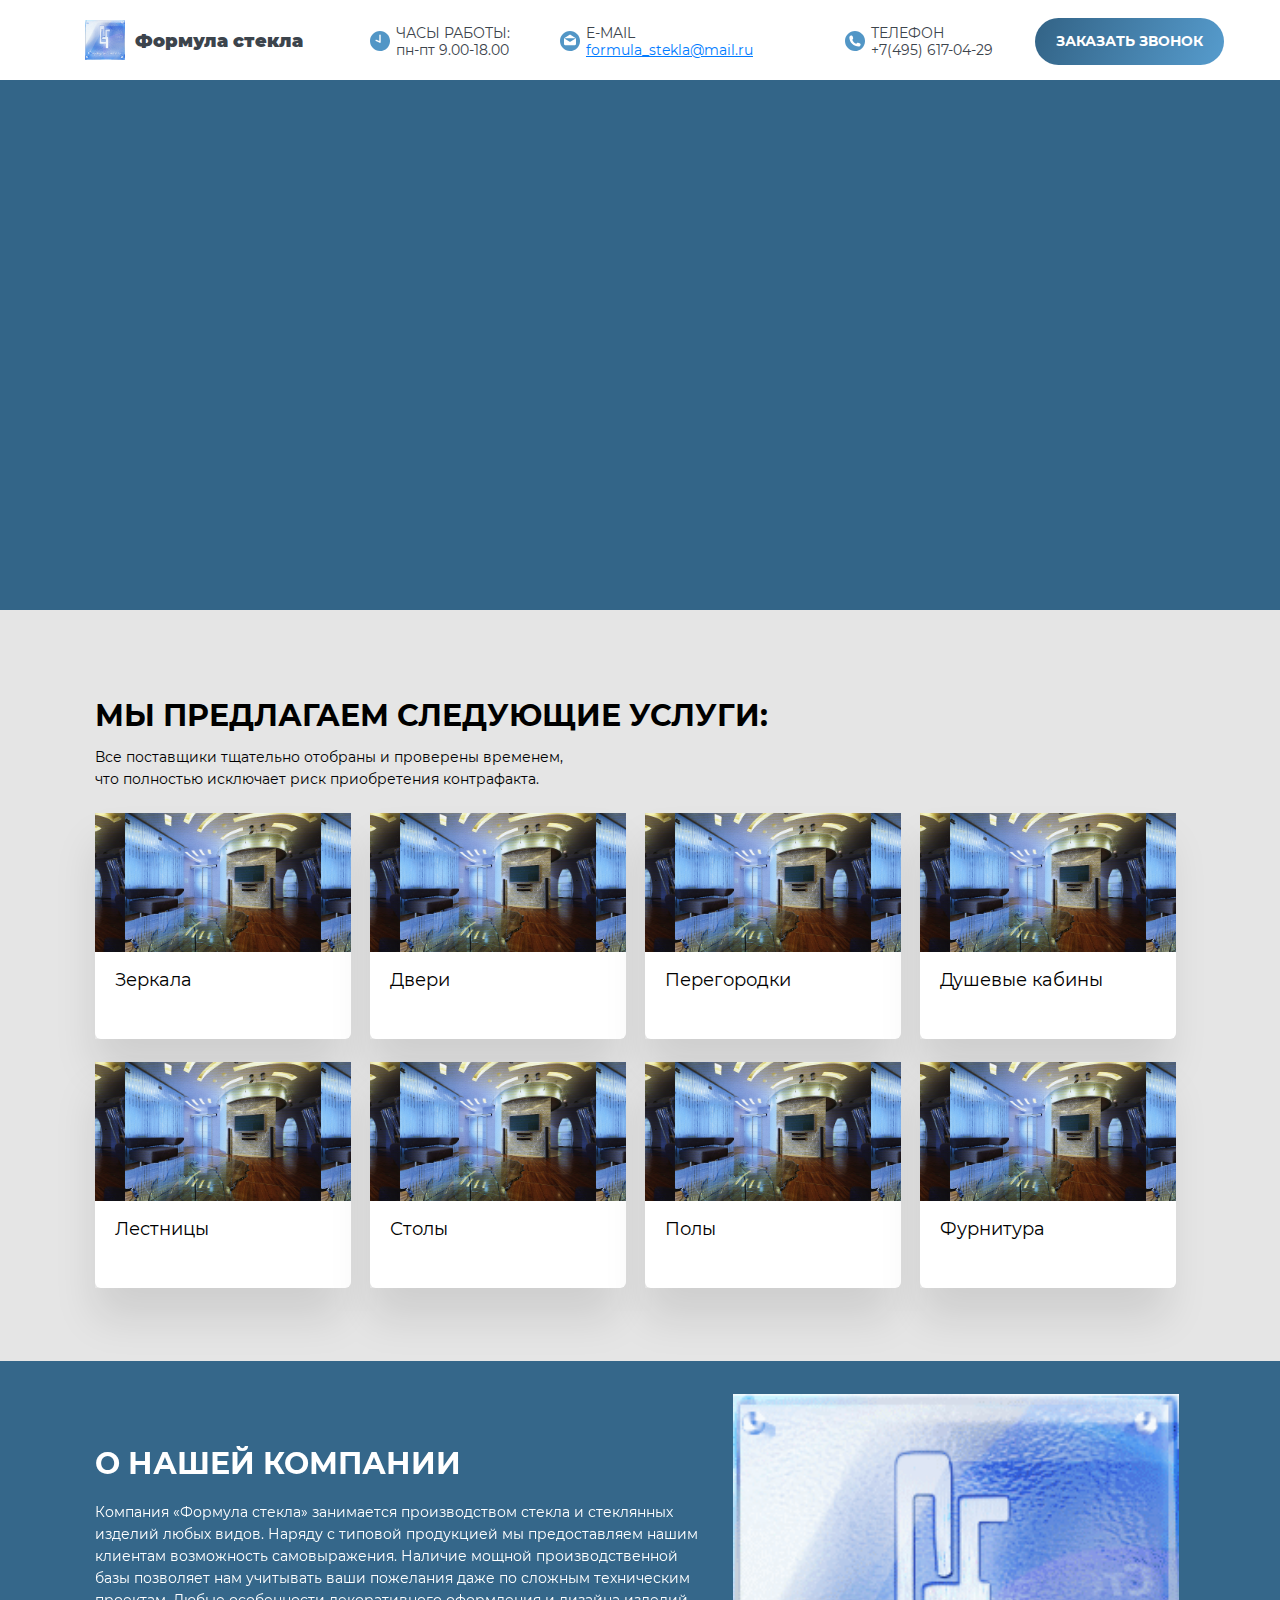
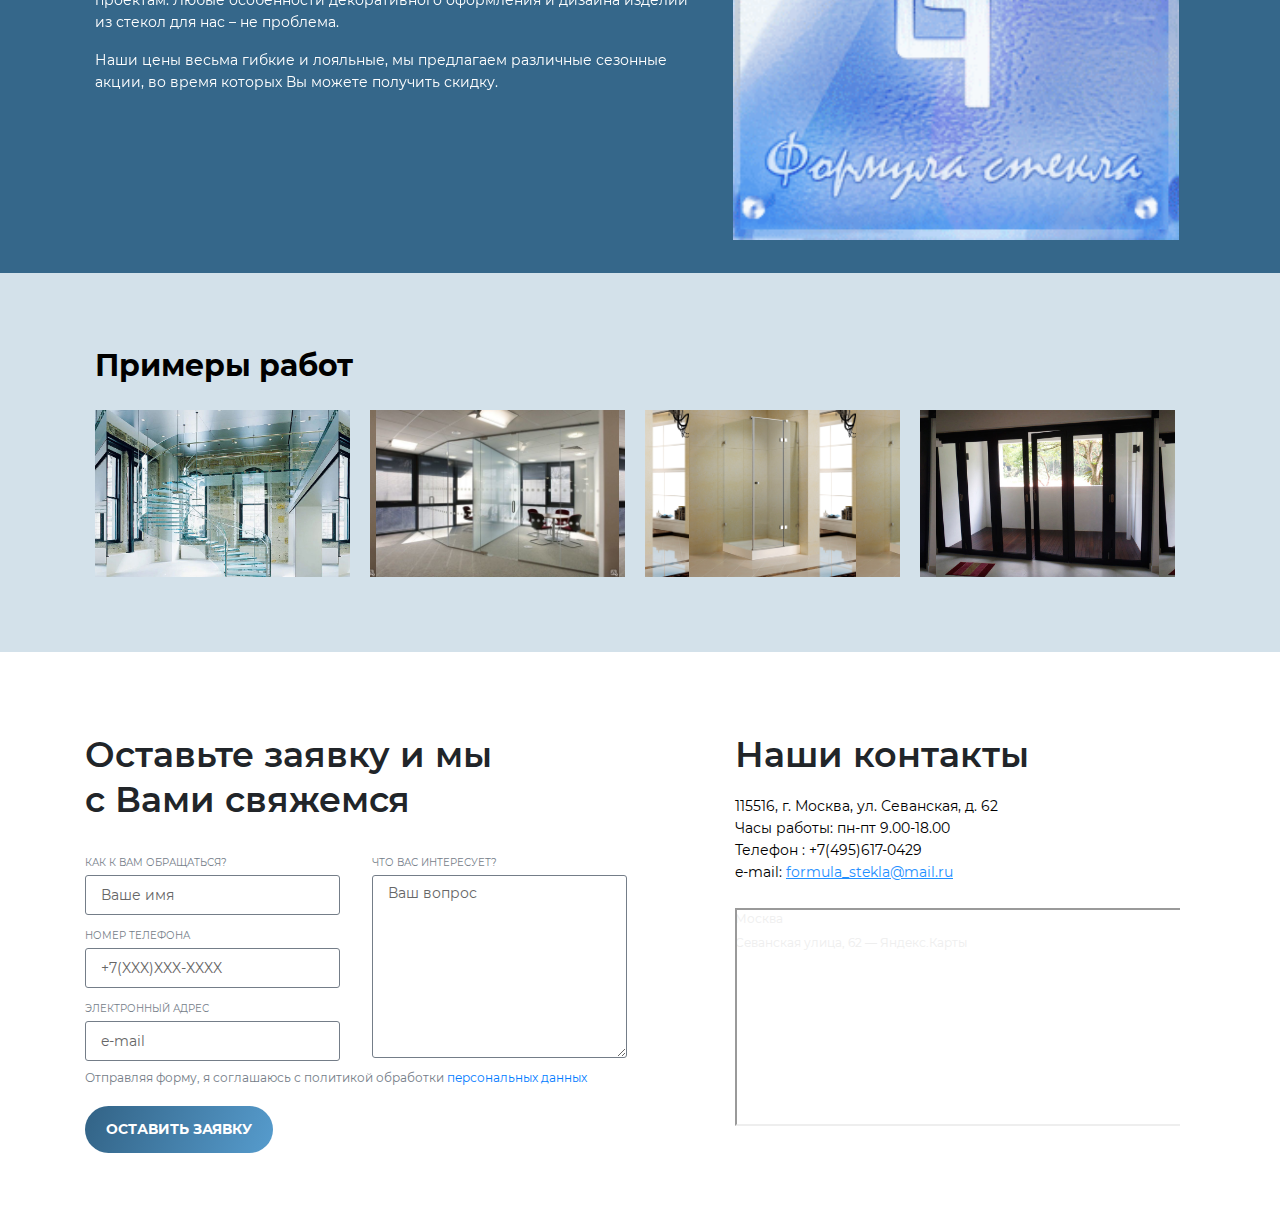
==== site-project/index.html @ d922bf9e "Work with forms" ====
<!DOCTYPE html>
<html lang="ru">
  <head>
    <meta charset="utf-8" />
    <!-- <base href="/"> -->

    <title>Формула стекла</title>
    <meta name="description" content="" />

    <meta http-equiv="X-UA-Compatible" content="IE=edge" />
    <meta
      name="viewport"
      content="width=device-width, initial-scale=1, maximum-scale=1"
    />

    <!-- Template Basic Images Start -->
    <meta property="og:image" content="path/to/image.jpg" />

    <link rel="icon" href="img/favicon/logofav.ico" />

    <!-- Template Basic Images End -->

    <!-- Custom Browsers Color Start -->
    <meta name="theme-color" content="#E5E5E5" />
    <meta name="msapplication-navbutton-color" content="#E5E5E5" />
    <meta name="apple-mobile-web-app-status-bar-style" content="#E5E5E5" />
    <!-- Custom Browsers Color End -->
    <style>
      body {
        opacity: 0;
        overflow-x: hidden;
      }
      html {
        background-color: #e5e5e5;
      }
    </style>

    <link rel="stylesheet" href="css/main.css" />
  </head>

  <body class="ishome">
    <div id="my-page">
      <div id="my-header">
        <header class="site-header">
          <div class="callback-container">
            <div class="callback-before"></div>

            <form class="callback-header-form">
              <div class="success"><span>Спасибо за заявку!</span></div>

              <input type="hidden" name="project_name" value="Автозапчасти" />
              <input
                type="hidden"
                name="admin_email"
                value="example@mail.com"
              />
              <input
                type="hidden"
                name="form_subject"
                value="Заказан звонок с сайта Автозапчасти"
              />
              <div class="close">
                <span>×</span>
              </div>
              <div class="formhead">Заказать звонок</div>
              <label for="header-form-name">Как к вам обращаться?</label>
              <input
                id="header-form-name"
                type="text"
                name="Имя"
                placeholder="Ваше имя"
              />
              <label for="header-form-phone">Номер телефона</label>
              <input
                id="header-form-phone"
                type="tel"
                name="Телефон"
                placeholder="+7(XXX)XXX-XXXX"
                required
              />
              <p>
                Отправляя форму, я соглашаюсь с политикой обработки
                <a class="personal" href="#">персональных данных</a>
              </p>
              <button class="call-button">ЗАКАЗАТЬ ЗВОНОК</button>
            </form>
          </div>

          <div class="personal-container">
            <div class="personal-before"></div>

            <form class="personal-form">
              <div class="personal-close">
                <span>×</span>
              </div>
              <div class="formhead">
                Соглашение на обработку<br />персональных данных
              </div>
              <p>
                Если Вы разместили Ваши контактные данные на сайте
                http://formula-stekla.ru, то Вы автоматически согласились на
                дальнейшую передачу Ваших контактных данных менеджерам сайта и
                Вы подтверждаете свое согласие на обработку компанией
                персональных данных в соответствии с Федеральным законом №
                152-ФЗ «О персональных данных» от 27.07.2006 года: сбор,
                систематизацию, накопление, хранение, уточнение (обновление,
                изменение), использование, передачу компаниям-партнерам
                исключительно в целях обеспечения мобильности обратного
                взаимодействия с Вами при решении вопросов, связанных с Вашим
                обращением.
              </p>
              <p>
                Мы гарантируем конфиденциальность получаемой информации.
                Обработка персональных данных осуществляется в целях
                эффективного исполнения заказов, договоров и иных обязательств,
                принятых компанией.
              </p>
              <p>
                Настоящее согласие распространяется на следующие Ваши
                персональные данные: фамилия, имя и отчество, адрес электронной
                почты, контактный телефон, платёжные реквизиты.
              </p>
              <p>
                Срок действия согласия является неограниченным. Вы можете в
                любой момент отозвать настоящее согласие, направив письменное
                уведомления на адрес formula_stekla@mail.ru
              </p>
              <p>
                Обращаем ваше внимание, что отзыв согласия на обработку
                персональных данных влечёт за собой удаление Вашей учётной
                записи с Интернет-сайта http://formula-stekla.ru, а также
                уничтожение записей, содержащих ваши персональные данные, в
                системах обработки персональных данных компании.
              </p>
            </form>
          </div>

          <div class="top-line">
            <div class="container">
              <div class="row">
                <div class="col-3">
                  <a href="#" class="logo"
                    ><img src="img/logomain.png" alt="Формула стекла" />Формула стекла</a
                  >
                </div>
                <div class="col">
                  <div class="time">
                    <img src="img/clock.svg" alt="" />
                    ЧАСЫ РАБОТЫ:<br />пн-пт 9.00-18.00
                  </div>
                </div>
                <div class="col-3">
                  <div class="mail">
                    <img src="img/email.svg" alt="" />
                    E-MAIL<br /><a href="#">formula_stekla@mail.ru</a>
                  </div>
                </div>
                <div class="col">
                  <div class="phone">
                    <img src="img/phone.svg" alt="" />
                    ТЕЛЕФОН<br />+7(495) 617-04-29
                  </div>
                </div>
                <div class="col">
                  <a href="#" class="callback">ЗАКАЗАТЬ ЗВОНОК</a>
                </div>
              </div>
            </div>
          </div>

          <div class="header-banner">
            <div class="header-flex">
              <div class="flex-center img">
                <div class="container">
                  <div class="row">
                    <div class="col-5">
                      <div class="header-composition">
                        <h1 class="h1">
                          Любое изделие из стекла<br />по выгодным ценам<br />в
                          Москве
                        </h1>
                        <p>
                          Бампера, габаритные товары, автозапчасти, автохимия и
                          многое другое
                        </p>
                        <a href="#contact" id="header-button" class="button"
                          >ОСТАВИТЬ ЗАЯВКУ</a
                        >
                      </div>
                    </div>
                    <div class="col-7">
                      <img
                        id="img"
                        src="img/mainpic.png"
                        alt="Автозапчасти"
                      />
                    </div>
                  </div>
                </div>
              </div>
            </div>
          </div>
        </header>
      </div>

      <div id="my-content">
        <div class="services-callback-container">
          <div class="services-callback-before"></div>

          <form class="services-callback-form">
            <div class="success"><span>Спасибо за заявку!</span></div>

            <input type="hidden" name="project_name" value="Автозапчасти" />
            <input type="hidden" name="admin_email" value="example@mail.com" />
            <input
              type="hidden"
              name="form_subject"
              value="Новая заявка с сайта Автозапчасти"
            />
            <div class="close">
              <span>×</span>
            </div>
            <div class="formhead">Оставить заявку</div>
            <label for="services-form-name">Как к вам обращаться?</label>
            <input
              id="services-form-name"
              type="text"
              name="Имя"
              placeholder="Ваше имя"
            />
            <label for="services-form-phone">Номер телефона</label>
            <input
              id="services-form-phone"
              type="tel"
              name="Телефон"
              placeholder="+7(XXX)XXX-XXXX"
              required
            />
            <label for="services-form-message">Что вас интересует?</label><br />
            <textarea
              id="services-form-message"
              name="Сообщение"
              rows="4"
              placeholder="Ваш вопрос"
            ></textarea>
            <p>
              Отправляя форму, я соглашаюсь с политикой обработки
              <a class="personal" href="#my-content">персональных данных</a>
            </p>
            <button class="call-button">ОСТАВИТЬ ЗАЯВКУ</button>
          </form>
        </div>

        <section class="services">
          <div class="container">
            <h2 class="h2">МЫ ПРЕДЛАГАЕМ СЛЕДУЮЩИЕ УСЛУГИ:</h2>
            <p class="services-text">
              Все поставщики тщательно отобраны и проверены временем,<br />что
              полностью исключает риск приобретения контрафакта.
            </p>
            <div class="container services-container">
              <div class="row services-row">
                <div class="col-lg-3 col-md-4 col-6 item">
                  <div class="services-item">
                    <div class="img-container">
                      <div class="services-callback"></div>
                      <div class="img"></div>
                    </div>
                    <p>Зеркала</p>
                  </div>
                </div>
                <div class="col-lg-3 col-md-4 col-6 item">
                  <div class="services-item">
                    <div class="img-container">
                      <div class="services-callback"></div>
                      <div class="img"></div>
                    </div>
                    <p>Двери</p>
                  </div>
                </div>
                <div class="col-lg-3 col-md-4 col-6 item">
                  <div class="services-item">
                    <div class="img-container">
                      <div class="services-callback"></div>
                      <div class="img"></div>
                    </div>
                    <p>Перегородки</p>
                  </div>
                </div>
                <div class="col-lg-3 col-md-4 col-6 item">
                  <div class="services-item">
                    <div class="img-container">
                      <div class="services-callback"></div>
                      <div class="img"></div>
                    </div>
                    <p>Душевые кабины</p>
                  </div>
                </div>
                <div class="col-lg-3 col-md-4 col-6 item">
                  <div class="services-item">
                    <div class="img-container">
                      <div class="services-callback"></div>
                      <div class="img"></div>
                    </div>
                    <p>Лестницы</p>
                  </div>
                </div>
                <div class="col-lg-3 col-md-4 col-6 item">
                  <div class="services-item">
                    <div class="img-container">
                      <div class="services-callback"></div>
                      <div class="img"></div>
                    </div>
                    <p>Столы</p>
                  </div>
                </div>
                <div class="col-lg-3 col-md-4 col-6 item">
                  <div class="services-item">
                    <div class="img-container">
                      <div class="services-callback"></div>
                      <div class="img"></div>
                    </div>
                    <p>Полы</p>
                  </div>
                </div>
                <div class="col-lg-3 col-md-4 col-6 item">
                  <div class="services-item">
                    <div class="img-container">
                      <div class="services-callback"></div>
                      <div class="img"></div>
                    </div>
                    <p>Фурнитура</p>
                  </div>
                </div>
              </div>
            </div>
          </div>
        </section>

        <section class="about">
          <div class="container about-container">
            <div class="row">
              <div class="col-md-7 col-12">
                <h2 class="h2">О НАШЕЙ КОМПАНИИ</h2>
                <p>
                  Компания «Формула стекла» занимается производством стекла и стеклянных изделий 
                  любых видов. Наряду с типовой продукцией мы предоставляем нашим клиентам возможность 
                  самовыражения. Наличие мощной производственной базы позволяет нам учитывать ваши пожелания 
                  даже по сложным техническим проектам. Любые особенности декоративного оформления и дизайна изделий 
                  из стекол для нас – не проблема.
                </p>
                <p>
                  Наши цены весьма гибкие и лояльные, мы предлагаем различные
                  сезонные акции, во время которых Вы можете получить скидку.
                </p>
              </div>
              <div class="col-md-5 col-12 img-col">
                <img src="img/logomain.png" alt="Наш магазин" />
              </div>
            </div>
          </div>
        </section>

        <section class="photo">
          <div class="big-photo-container">
            <div class="close">
              <span>×</span>
            </div>
            <div class="prev">
              <span><i class="fa fa-angle-left"></i></span>
            </div>
            <div class="next">
              <span><i class="fa fa-angle-right"></i></span>
            </div>
            <div class="photo-before"></div>
            <form class="photo-form">
              <img src="" />
            </form>
          </div>
          <div class="container photo-container">
            <h2 class="h2">Примеры работ</h2>
            <div class="row img-row">
              <div class="col-lg-3 col-6 div-img">
                <div class="img-photo-container">
                  <div class="shadow"></div>
                  <div id="photo1" class="img"></div>
                </div>
              </div>
              <div class="col-lg-3 col-6 div-img">
                <div class="img-photo-container">
                  <div class="shadow"></div>
                  <div id="photo2" class="img"></div>
                </div>
              </div>
              <div class="col-lg-3 col-6 div-img">
                <div class="img-photo-container">
                  <div class="shadow"></div>
                  <div id="photo3" class="img"></div>
                </div>
              </div>
              <div class="col-lg-3 col-6 div-img">
                <div class="img-photo-container">
                  <div class="shadow"></div>
                  <div id="photo4" class="img"></div>
                </div>
              </div>
            </div>
          </div>
        </section>
      </div>

      <div id="my-footer">
        <div id="contact">
          <div class="container">
            <div class="row">
              <div class="col-md-7 col-12">
                <h2 class="h2 h2-form">
                  Оставьте заявку и мы<br />с Вами свяжемся
                </h2>
                <form class="callback-form">
                  <div class="success"><span>Спасибо за заявку!</span></div>
                  <input
                    type="hidden"
                    name="project_name"
                    value="Автозапчасти"
                  />
                  <input
                    type="hidden"
                    name="admin_email"
                    value="example@mail.com"
                  />
                  <input
                    type="hidden"
                    name="form_subject"
                    value="Новая заявка с сайта Автозапчасти"
                  />
                  <div class="column">
                    <label for="name">Как к вам обращаться?</label><br />
                    <input
                      id="name"
                      type="text"
                      name="Имя"
                      placeholder="Ваше имя"
                    /><br />
                    <label for="phone">Номер телефона</label><br />
                    <input
                      id="phone"
                      type="tel"
                      name="Телефон"
                      placeholder="+7(XXX)XXX-XXXX"
                      required
                    /><br />
                    <label for="email">Электронный адрес</label><br />
                    <input
                      id="email"
                      type="email"
                      name="email"
                      placeholder="e-mail"
                    />
                    <label for="message">Что вас интересует?</label><br />
                    <textarea
                      id="message"
                      name="Сообщение"
                      rows="8"
                      placeholder="Ваш вопрос"
                    ></textarea>
                  </div>
                  <p>
                    Отправляя форму, я соглашаюсь с политикой обработки
                    <a class="personal" href="#contact">персональных данных</a>
                  </p>
                  <button class="contact-button">ОСТАВИТЬ ЗАЯВКУ</button>
                </form>
              </div>
              <div class="col-md-5 col-12 map-col">
                <h2 class="h2 h2-contact">Наши контакты</h2>
                <p class="contact-text">
                  115516, г. Москва, ул. Севанская, д. 62 <br />
                  Часы работы: пн-пт 9.00-18.00<br />
                  Телефон : +7(495)617-0429<br />
                  e-mail: <span>formula_stekla@mail.ru</span>
                </p>

                <div style="position:relative;overflow:hidden;">
                  <a href="https://yandex.ru/maps/213/moscow/?utm_medium=mapframe&utm_source=maps" style="color:#eee;font-size:12px;position:absolute;top:0px;">
                    Москва
                  </a>
                  <a href="https://yandex.ru/maps/213/moscow/house/sevanskaya_ulitsa_62/Z04YcANiQEAOQFtvfXpzdH5gYw==/?ll=37.642959%2C55.625237&utm_medium=mapframe&utm_source=maps&z=17.09" style="color:#eee;font-size:12px;position:absolute;top:24px;">
                    Севанская улица, 62 — Яндекс.Карты
                  </a><iframe src="https://yandex.ru/map-widget/v1/-/CCUufHRa9C" width="560" height="218" frameborder="1" allowfullscreen="true" style="position:relative;">
                  </iframe>
                </div>
                <!-- <div class="map">
                  <script
                    type="text/javascript"
                    charset="utf-8"
                    async
                    src="https://api-maps.yandex.ru/services/constructor/1.0/js/?um=constructor%3A815b2ecf71e981ddd4682ef4b6f1715022f75d666d61ede27fdc0262d202714a&amp;width=100%&amp;height=218&amp;lang=ru_RU&amp;scroll=true"
                  ></script> -->
                </div>
              </div>
            </div>
          </div>
        </div>
      </div>
    </div>

    <div class="top" title="Наверх"><i class="fa fa-angle-double-up"></i></div>

    <script src="js/scripts.min.js"></script>
  </body>
</html>
---- site-project/css/main.css ----
@font-face {
  font-family: "montserrat";
  font-weight: normal;
  font-style: normal;
  src: url("../fonts/MontserratRegular/MontserratRegular.eot");
  src: url("../fonts/MontserratRegular/MontserratRegular.eot?#iefix") format("embedded-opentype"),
    url("../fonts/MontserratRegular/MontserratRegular.woff") format("woff"),
    url("../fonts/MontserratRegular/MontserratRegular.ttf") format("truetype");
}

@font-face {
  font-family: "montserrat";
  font-weight: bold;
  font-style: normal;
  src: url("../fonts/MontserratBold/MontserratBold.eot");
  src: url("../fonts/MontserratBold/MontserratBold.eot?#iefix") format("embedded-opentype"),
    url("../fonts/MontserratBold/MontserratBold.woff") format("woff"),
    url("../fonts/MontserratBold/MontserratBold.ttf") format("truetype");
}

@font-face {
  font-family: "montserrat";
  font-weight: 900;
  font-style: normal;
  src: url("../fonts/MontserratBlack/MontserratBlack.eot");
  src: url("../fonts/MontserratBlack/MontserratBlack.eot?#iefix") format("embedded-opentype"),
    url("../fonts/MontserratBlack/MontserratBlack.woff") format("woff"),
    url("../fonts/MontserratBlack/MontserratBlack.ttf") format("truetype");
}

@font-face {
  font-family: "montserrat";
  font-weight: 600;
  font-style: normal;
  src: url("../fonts/MontserratSemiBold/MontserratSemiBold.eot");
  src: url("../fonts/MontserratSemiBold/MontserratSemiBold.eot?#iefix") format("embedded-opentype"),
    url("../fonts/MontserratSemiBold/MontserratSemiBold.woff") format("woff"),
    url("../fonts/MontserratSemiBold/MontserratSemiBold.ttf") format("truetype");
}

/*!
 * Bootstrap Reboot v4.0.0 (https://getbootstrap.com)
 * Copyright 2011-2018 The Bootstrap Authors
 * Copyright 2011-2018 Twitter, Inc.
 * Licensed under MIT (https://github.com/twbs/bootstrap/blob/master/LICENSE)
 * Forked from Normalize.css, licensed MIT (https://github.com/necolas/normalize.css/blob/master/LICENSE.md)
 */
*,
*::before,
*::after {
  -webkit-box-sizing: border-box;
  box-sizing: border-box;
}

html {
  font-family: sans-serif;
  line-height: 1.15;
  -webkit-text-size-adjust: 100%;
  -ms-text-size-adjust: 100%;
  -ms-overflow-style: scrollbar;
  -webkit-tap-highlight-color: rgba(0, 0, 0, 0);
}

@-ms-viewport {
  width: device-width;
}

article,
aside,
dialog,
figcaption,
figure,
footer,
header,
hgroup,
main,
nav,
section {
  display: block;
}

body {
  margin: 0;
  font-family: -apple-system, BlinkMacSystemFont, "Segoe UI", Roboto, "Helvetica Neue", Arial, sans-serif,
    "Apple Color Emoji", "Segoe UI Emoji", "Segoe UI Symbol";
  font-size: 1rem;
  font-weight: 400;
  line-height: 1.5;
  color: #212529;
  text-align: left;
  background-color: #fff;
}

[tabindex="-1"]:focus {
  outline: 0 !important;
}

hr {
  -webkit-box-sizing: content-box;
  box-sizing: content-box;
  height: 0;
  overflow: visible;
}

h1,
h2,
h3,
h4,
h5,
h6 {
  margin-top: 0;
  margin-bottom: 0.5rem;
}

p {
  margin-top: 0;
  margin-bottom: 1rem;
}

abbr[title],
abbr[data-original-title] {
  text-decoration: underline;
  -webkit-text-decoration: underline dotted;
  text-decoration: underline dotted;
  cursor: help;
  border-bottom: 0;
}

address {
  margin-bottom: 1rem;
  font-style: normal;
  line-height: inherit;
}

ol,
ul,
dl {
  margin-top: 0;
  margin-bottom: 1rem;
}

ol ol,
ul ul,
ol ul,
ul ol {
  margin-bottom: 0;
}

dt {
  font-weight: 700;
}

dd {
  margin-bottom: 0.5rem;
  margin-left: 0;
}

blockquote {
  margin: 0 0 1rem;
}

dfn {
  font-style: italic;
}

b,
strong {
  font-weight: bolder;
}

small {
  font-size: 80%;
}

sub,
sup {
  position: relative;
  font-size: 75%;
  line-height: 0;
  vertical-align: baseline;
}

sub {
  bottom: -0.25em;
}

sup {
  top: -0.5em;
}

a {
  color: #007bff;
  text-decoration: none;
  background-color: transparent;
  -webkit-text-decoration-skip: objects;
}
a:hover {
  color: #0056b3;
  text-decoration: underline;
}

a:not([href]):not([tabindex]) {
  color: inherit;
  text-decoration: none;
}
a:not([href]):not([tabindex]):hover,
a:not([href]):not([tabindex]):focus {
  color: inherit;
  text-decoration: none;
}
a:not([href]):not([tabindex]):focus {
  outline: 0;
}

pre,
code,
kbd,
samp {
  font-family: monospace, monospace;
  font-size: 1em;
}

pre {
  margin-top: 0;
  margin-bottom: 1rem;
  overflow: auto;
  -ms-overflow-style: scrollbar;
}

figure {
  margin: 0 0 1rem;
}

img {
  vertical-align: middle;
  border-style: none;
}

svg:not(:root) {
  overflow: hidden;
}

table {
  border-collapse: collapse;
}

caption {
  padding-top: 0.75rem;
  padding-bottom: 0.75rem;
  color: #6c757d;
  text-align: left;
  caption-side: bottom;
}

th {
  text-align: inherit;
}

label {
  display: inline-block;
  margin-bottom: 0.5rem;
}

button {
  border-radius: 0;
}

button:focus {
  outline: 1px dotted;
  outline: 5px auto -webkit-focus-ring-color;
}

input,
button,
select,
optgroup,
textarea {
  margin: 0;
  font-family: inherit;
  font-size: inherit;
  line-height: inherit;
}

button,
input {
  overflow: visible;
}

button,
select {
  text-transform: none;
}

button,
html [type="button"],
[type="reset"],
[type="submit"] {
  -webkit-appearance: button;
}

button::-moz-focus-inner,
[type="button"]::-moz-focus-inner,
[type="reset"]::-moz-focus-inner,
[type="submit"]::-moz-focus-inner {
  padding: 0;
  border-style: none;
}

input[type="radio"],
input[type="checkbox"] {
  -webkit-box-sizing: border-box;
  box-sizing: border-box;
  padding: 0;
}

input[type="date"],
input[type="time"],
input[type="datetime-local"],
input[type="month"] {
  -webkit-appearance: listbox;
}

textarea {
  overflow: auto;
  resize: vertical;
}

fieldset {
  min-width: 0;
  padding: 0;
  margin: 0;
  border: 0;
}

legend {
  display: block;
  width: 100%;
  max-width: 100%;
  padding: 0;
  margin-bottom: 0.5rem;
  font-size: 1.5rem;
  line-height: inherit;
  color: inherit;
  white-space: normal;
}

progress {
  vertical-align: baseline;
}

[type="number"]::-webkit-inner-spin-button,
[type="number"]::-webkit-outer-spin-button {
  height: auto;
}

[type="search"] {
  outline-offset: -2px;
  -webkit-appearance: none;
}

[type="search"]::-webkit-search-cancel-button,
[type="search"]::-webkit-search-decoration {
  -webkit-appearance: none;
}

::-webkit-file-upload-button {
  font: inherit;
  -webkit-appearance: button;
}

output {
  display: inline-block;
}

summary {
  display: list-item;
  cursor: pointer;
}

template {
  display: none;
}

[hidden] {
  display: none !important;
}

/*!
 * Bootstrap Grid v4.0.0 (https://getbootstrap.com)
 * Copyright 2011-2018 The Bootstrap Authors
 * Copyright 2011-2018 Twitter, Inc.
 * Licensed under MIT (https://github.com/twbs/bootstrap/blob/master/LICENSE)
 */
@-ms-viewport {
  width: device-width;
}

html {
  -webkit-box-sizing: border-box;
  box-sizing: border-box;
  -ms-overflow-style: scrollbar;
}

*,
*::before,
*::after {
  -webkit-box-sizing: inherit;
  box-sizing: inherit;
}

.container {
  width: 100%;
  padding-right: 15px;
  padding-left: 15px;
  margin-right: auto;
  margin-left: auto;
}
@media (min-width: 576px) {
  .container {
    max-width: 540px;
  }
}
@media (min-width: 768px) {
  .container {
    max-width: 720px;
  }
}
@media (min-width: 992px) {
  .container {
    max-width: 960px;
  }
}
@media (min-width: 1200px) {
  .container {
    max-width: 1140px;
  }
}

.container-fluid {
  width: 100%;
  padding-right: 15px;
  padding-left: 15px;
  margin-right: auto;
  margin-left: auto;
}

.row {
  display: -webkit-box;
  display: -webkit-flex;
  display: -ms-flexbox;
  display: flex;
  -webkit-flex-wrap: wrap;
  -ms-flex-wrap: wrap;
  flex-wrap: wrap;
  margin-right: -15px;
  margin-left: -15px;
}

.no-gutters {
  margin-right: 0;
  margin-left: 0;
}
.no-gutters > .col,
.no-gutters > [class*="col-"] {
  padding-right: 0;
  padding-left: 0;
}

.col-1,
.col-2,
.col-3,
.col-4,
.col-5,
.col-6,
.col-7,
.col-8,
.col-9,
.col-10,
.col-11,
.col-12,
.col,
.col-auto,
.col-sm-1,
.col-sm-2,
.col-sm-3,
.col-sm-4,
.col-sm-5,
.col-sm-6,
.col-sm-7,
.col-sm-8,
.col-sm-9,
.col-sm-10,
.col-sm-11,
.col-sm-12,
.col-sm,
.col-sm-auto,
.col-md-1,
.col-md-2,
.col-md-3,
.col-md-4,
.col-md-5,
.col-md-6,
.col-md-7,
.col-md-8,
.col-md-9,
.col-md-10,
.col-md-11,
.col-md-12,
.col-md,
.col-md-auto,
.col-lg-1,
.col-lg-2,
.col-lg-3,
.col-lg-4,
.col-lg-5,
.col-lg-6,
.col-lg-7,
.col-lg-8,
.col-lg-9,
.col-lg-10,
.col-lg-11,
.col-lg-12,
.col-lg,
.col-lg-auto,
.col-xl-1,
.col-xl-2,
.col-xl-3,
.col-xl-4,
.col-xl-5,
.col-xl-6,
.col-xl-7,
.col-xl-8,
.col-xl-9,
.col-xl-10,
.col-xl-11,
.col-xl-12,
.col-xl,
.col-xl-auto {
  position: relative;
  width: 100%;
  min-height: 1px;
  padding-right: 15px;
  padding-left: 15px;
}

.col {
  -webkit-flex-basis: 0;
  -ms-flex-preferred-size: 0;
  flex-basis: 0;
  -webkit-box-flex: 1;
  -webkit-flex-grow: 1;
  -ms-flex-positive: 1;
  flex-grow: 1;
  max-width: 100%;
}

.col-auto {
  -webkit-box-flex: 0;
  -webkit-flex: 0 0 auto;
  -ms-flex: 0 0 auto;
  flex: 0 0 auto;
  width: auto;
  max-width: none;
}

.col-1 {
  -webkit-box-flex: 0;
  -webkit-flex: 0 0 8.33333%;
  -ms-flex: 0 0 8.33333%;
  flex: 0 0 8.33333%;
  max-width: 8.33333%;
}

.col-2 {
  -webkit-box-flex: 0;
  -webkit-flex: 0 0 16.66667%;
  -ms-flex: 0 0 16.66667%;
  flex: 0 0 16.66667%;
  max-width: 16.66667%;
}

.col-3 {
  -webkit-box-flex: 0;
  -webkit-flex: 0 0 25%;
  -ms-flex: 0 0 25%;
  flex: 0 0 25%;
  max-width: 25%;
}

.col-4 {
  -webkit-box-flex: 0;
  -webkit-flex: 0 0 33.33333%;
  -ms-flex: 0 0 33.33333%;
  flex: 0 0 33.33333%;
  max-width: 33.33333%;
}

.col-5 {
  -webkit-box-flex: 0;
  -webkit-flex: 0 0 41.66667%;
  -ms-flex: 0 0 41.66667%;
  flex: 0 0 41.66667%;
  max-width: 41.66667%;
}

.col-6 {
  -webkit-box-flex: 0;
  -webkit-flex: 0 0 50%;
  -ms-flex: 0 0 50%;
  flex: 0 0 50%;
  max-width: 50%;
}

.col-7 {
  -webkit-box-flex: 0;
  -webkit-flex: 0 0 58.33333%;
  -ms-flex: 0 0 58.33333%;
  flex: 0 0 58.33333%;
  max-width: 58.33333%;
}

.col-8 {
  -webkit-box-flex: 0;
  -webkit-flex: 0 0 66.66667%;
  -ms-flex: 0 0 66.66667%;
  flex: 0 0 66.66667%;
  max-width: 66.66667%;
}

.col-9 {
  -webkit-box-flex: 0;
  -webkit-flex: 0 0 75%;
  -ms-flex: 0 0 75%;
  flex: 0 0 75%;
  max-width: 75%;
}

.col-10 {
  -webkit-box-flex: 0;
  -webkit-flex: 0 0 83.33333%;
  -ms-flex: 0 0 83.33333%;
  flex: 0 0 83.33333%;
  max-width: 83.33333%;
}

.col-11 {
  -webkit-box-flex: 0;
  -webkit-flex: 0 0 91.66667%;
  -ms-flex: 0 0 91.66667%;
  flex: 0 0 91.66667%;
  max-width: 91.66667%;
}

.col-12 {
  -webkit-box-flex: 0;
  -webkit-flex: 0 0 100%;
  -ms-flex: 0 0 100%;
  flex: 0 0 100%;
  max-width: 100%;
}

.order-first {
  -webkit-box-ordinal-group: 0;
  -webkit-order: -1;
  -ms-flex-order: -1;
  order: -1;
}

.order-last {
  -webkit-box-ordinal-group: 14;
  -webkit-order: 13;
  -ms-flex-order: 13;
  order: 13;
}

.order-0 {
  -webkit-box-ordinal-group: 1;
  -webkit-order: 0;
  -ms-flex-order: 0;
  order: 0;
}

.order-1 {
  -webkit-box-ordinal-group: 2;
  -webkit-order: 1;
  -ms-flex-order: 1;
  order: 1;
}

.order-2 {
  -webkit-box-ordinal-group: 3;
  -webkit-order: 2;
  -ms-flex-order: 2;
  order: 2;
}

.order-3 {
  -webkit-box-ordinal-group: 4;
  -webkit-order: 3;
  -ms-flex-order: 3;
  order: 3;
}

.order-4 {
  -webkit-box-ordinal-group: 5;
  -webkit-order: 4;
  -ms-flex-order: 4;
  order: 4;
}

.order-5 {
  -webkit-box-ordinal-group: 6;
  -webkit-order: 5;
  -ms-flex-order: 5;
  order: 5;
}

.order-6 {
  -webkit-box-ordinal-group: 7;
  -webkit-order: 6;
  -ms-flex-order: 6;
  order: 6;
}

.order-7 {
  -webkit-box-ordinal-group: 8;
  -webkit-order: 7;
  -ms-flex-order: 7;
  order: 7;
}

.order-8 {
  -webkit-box-ordinal-group: 9;
  -webkit-order: 8;
  -ms-flex-order: 8;
  order: 8;
}

.order-9 {
  -webkit-box-ordinal-group: 10;
  -webkit-order: 9;
  -ms-flex-order: 9;
  order: 9;
}

.order-10 {
  -webkit-box-ordinal-group: 11;
  -webkit-order: 10;
  -ms-flex-order: 10;
  order: 10;
}

.order-11 {
  -webkit-box-ordinal-group: 12;
  -webkit-order: 11;
  -ms-flex-order: 11;
  order: 11;
}

.order-12 {
  -webkit-box-ordinal-group: 13;
  -webkit-order: 12;
  -ms-flex-order: 12;
  order: 12;
}

.offset-1 {
  margin-left: 8.33333%;
}

.offset-2 {
  margin-left: 16.66667%;
}

.offset-3 {
  margin-left: 25%;
}

.offset-4 {
  margin-left: 33.33333%;
}

.offset-5 {
  margin-left: 41.66667%;
}

.offset-6 {
  margin-left: 50%;
}

.offset-7 {
  margin-left: 58.33333%;
}

.offset-8 {
  margin-left: 66.66667%;
}

.offset-9 {
  margin-left: 75%;
}

.offset-10 {
  margin-left: 83.33333%;
}

.offset-11 {
  margin-left: 91.66667%;
}

@media (min-width: 576px) {
  .col-sm {
    -webkit-flex-basis: 0;
    -ms-flex-preferred-size: 0;
    flex-basis: 0;
    -webkit-box-flex: 1;
    -webkit-flex-grow: 1;
    -ms-flex-positive: 1;
    flex-grow: 1;
    max-width: 100%;
  }
  .col-sm-auto {
    -webkit-box-flex: 0;
    -webkit-flex: 0 0 auto;
    -ms-flex: 0 0 auto;
    flex: 0 0 auto;
    width: auto;
    max-width: none;
  }
  .col-sm-1 {
    -webkit-box-flex: 0;
    -webkit-flex: 0 0 8.33333%;
    -ms-flex: 0 0 8.33333%;
    flex: 0 0 8.33333%;
    max-width: 8.33333%;
  }
  .col-sm-2 {
    -webkit-box-flex: 0;
    -webkit-flex: 0 0 16.66667%;
    -ms-flex: 0 0 16.66667%;
    flex: 0 0 16.66667%;
    max-width: 16.66667%;
  }
  .col-sm-3 {
    -webkit-box-flex: 0;
    -webkit-flex: 0 0 25%;
    -ms-flex: 0 0 25%;
    flex: 0 0 25%;
    max-width: 25%;
  }
  .col-sm-4 {
    -webkit-box-flex: 0;
    -webkit-flex: 0 0 33.33333%;
    -ms-flex: 0 0 33.33333%;
    flex: 0 0 33.33333%;
    max-width: 33.33333%;
  }
  .col-sm-5 {
    -webkit-box-flex: 0;
    -webkit-flex: 0 0 41.66667%;
    -ms-flex: 0 0 41.66667%;
    flex: 0 0 41.66667%;
    max-width: 41.66667%;
  }
  .col-sm-6 {
    -webkit-box-flex: 0;
    -webkit-flex: 0 0 50%;
    -ms-flex: 0 0 50%;
    flex: 0 0 50%;
    max-width: 50%;
  }
  .col-sm-7 {
    -webkit-box-flex: 0;
    -webkit-flex: 0 0 58.33333%;
    -ms-flex: 0 0 58.33333%;
    flex: 0 0 58.33333%;
    max-width: 58.33333%;
  }
  .col-sm-8 {
    -webkit-box-flex: 0;
    -webkit-flex: 0 0 66.66667%;
    -ms-flex: 0 0 66.66667%;
    flex: 0 0 66.66667%;
    max-width: 66.66667%;
  }
  .col-sm-9 {
    -webkit-box-flex: 0;
    -webkit-flex: 0 0 75%;
    -ms-flex: 0 0 75%;
    flex: 0 0 75%;
    max-width: 75%;
  }
  .col-sm-10 {
    -webkit-box-flex: 0;
    -webkit-flex: 0 0 83.33333%;
    -ms-flex: 0 0 83.33333%;
    flex: 0 0 83.33333%;
    max-width: 83.33333%;
  }
  .col-sm-11 {
    -webkit-box-flex: 0;
    -webkit-flex: 0 0 91.66667%;
    -ms-flex: 0 0 91.66667%;
    flex: 0 0 91.66667%;
    max-width: 91.66667%;
  }
  .col-sm-12 {
    -webkit-box-flex: 0;
    -webkit-flex: 0 0 100%;
    -ms-flex: 0 0 100%;
    flex: 0 0 100%;
    max-width: 100%;
  }
  .order-sm-first {
    -webkit-box-ordinal-group: 0;
    -webkit-order: -1;
    -ms-flex-order: -1;
    order: -1;
  }
  .order-sm-last {
    -webkit-box-ordinal-group: 14;
    -webkit-order: 13;
    -ms-flex-order: 13;
    order: 13;
  }
  .order-sm-0 {
    -webkit-box-ordinal-group: 1;
    -webkit-order: 0;
    -ms-flex-order: 0;
    order: 0;
  }
  .order-sm-1 {
    -webkit-box-ordinal-group: 2;
    -webkit-order: 1;
    -ms-flex-order: 1;
    order: 1;
  }
  .order-sm-2 {
    -webkit-box-ordinal-group: 3;
    -webkit-order: 2;
    -ms-flex-order: 2;
    order: 2;
  }
  .order-sm-3 {
    -webkit-box-ordinal-group: 4;
    -webkit-order: 3;
    -ms-flex-order: 3;
    order: 3;
  }
  .order-sm-4 {
    -webkit-box-ordinal-group: 5;
    -webkit-order: 4;
    -ms-flex-order: 4;
    order: 4;
  }
  .order-sm-5 {
    -webkit-box-ordinal-group: 6;
    -webkit-order: 5;
    -ms-flex-order: 5;
    order: 5;
  }
  .order-sm-6 {
    -webkit-box-ordinal-group: 7;
    -webkit-order: 6;
    -ms-flex-order: 6;
    order: 6;
  }
  .order-sm-7 {
    -webkit-box-ordinal-group: 8;
    -webkit-order: 7;
    -ms-flex-order: 7;
    order: 7;
  }
  .order-sm-8 {
    -webkit-box-ordinal-group: 9;
    -webkit-order: 8;
    -ms-flex-order: 8;
    order: 8;
  }
  .order-sm-9 {
    -webkit-box-ordinal-group: 10;
    -webkit-order: 9;
    -ms-flex-order: 9;
    order: 9;
  }
  .order-sm-10 {
    -webkit-box-ordinal-group: 11;
    -webkit-order: 10;
    -ms-flex-order: 10;
    order: 10;
  }
  .order-sm-11 {
    -webkit-box-ordinal-group: 12;
    -webkit-order: 11;
    -ms-flex-order: 11;
    order: 11;
  }
  .order-sm-12 {
    -webkit-box-ordinal-group: 13;
    -webkit-order: 12;
    -ms-flex-order: 12;
    order: 12;
  }
  .offset-sm-0 {
    margin-left: 0;
  }
  .offset-sm-1 {
    margin-left: 8.33333%;
  }
  .offset-sm-2 {
    margin-left: 16.66667%;
  }
  .offset-sm-3 {
    margin-left: 25%;
  }
  .offset-sm-4 {
    margin-left: 33.33333%;
  }
  .offset-sm-5 {
    margin-left: 41.66667%;
  }
  .offset-sm-6 {
    margin-left: 50%;
  }
  .offset-sm-7 {
    margin-left: 58.33333%;
  }
  .offset-sm-8 {
    margin-left: 66.66667%;
  }
  .offset-sm-9 {
    margin-left: 75%;
  }
  .offset-sm-10 {
    margin-left: 83.33333%;
  }
  .offset-sm-11 {
    margin-left: 91.66667%;
  }
}

@media (min-width: 768px) {
  .col-md {
    -webkit-flex-basis: 0;
    -ms-flex-preferred-size: 0;
    flex-basis: 0;
    -webkit-box-flex: 1;
    -webkit-flex-grow: 1;
    -ms-flex-positive: 1;
    flex-grow: 1;
    max-width: 100%;
  }
  .col-md-auto {
    -webkit-box-flex: 0;
    -webkit-flex: 0 0 auto;
    -ms-flex: 0 0 auto;
    flex: 0 0 auto;
    width: auto;
    max-width: none;
  }
  .col-md-1 {
    -webkit-box-flex: 0;
    -webkit-flex: 0 0 8.33333%;
    -ms-flex: 0 0 8.33333%;
    flex: 0 0 8.33333%;
    max-width: 8.33333%;
  }
  .col-md-2 {
    -webkit-box-flex: 0;
    -webkit-flex: 0 0 16.66667%;
    -ms-flex: 0 0 16.66667%;
    flex: 0 0 16.66667%;
    max-width: 16.66667%;
  }
  .col-md-3 {
    -webkit-box-flex: 0;
    -webkit-flex: 0 0 25%;
    -ms-flex: 0 0 25%;
    flex: 0 0 25%;
    max-width: 25%;
  }
  .col-md-4 {
    -webkit-box-flex: 0;
    -webkit-flex: 0 0 33.33333%;
    -ms-flex: 0 0 33.33333%;
    flex: 0 0 33.33333%;
    max-width: 33.33333%;
  }
  .col-md-5 {
    -webkit-box-flex: 0;
    -webkit-flex: 0 0 41.66667%;
    -ms-flex: 0 0 41.66667%;
    flex: 0 0 41.66667%;
    max-width: 41.66667%;
  }
  .col-md-6 {
    -webkit-box-flex: 0;
    -webkit-flex: 0 0 50%;
    -ms-flex: 0 0 50%;
    flex: 0 0 50%;
    max-width: 50%;
  }
  .col-md-7 {
    -webkit-box-flex: 0;
    -webkit-flex: 0 0 58.33333%;
    -ms-flex: 0 0 58.33333%;
    flex: 0 0 58.33333%;
    max-width: 58.33333%;
  }
  .col-md-8 {
    -webkit-box-flex: 0;
    -webkit-flex: 0 0 66.66667%;
    -ms-flex: 0 0 66.66667%;
    flex: 0 0 66.66667%;
    max-width: 66.66667%;
  }
  .col-md-9 {
    -webkit-box-flex: 0;
    -webkit-flex: 0 0 75%;
    -ms-flex: 0 0 75%;
    flex: 0 0 75%;
    max-width: 75%;
  }
  .col-md-10 {
    -webkit-box-flex: 0;
    -webkit-flex: 0 0 83.33333%;
    -ms-flex: 0 0 83.33333%;
    flex: 0 0 83.33333%;
    max-width: 83.33333%;
  }
  .col-md-11 {
    -webkit-box-flex: 0;
    -webkit-flex: 0 0 91.66667%;
    -ms-flex: 0 0 91.66667%;
    flex: 0 0 91.66667%;
    max-width: 91.66667%;
  }
  .col-md-12 {
    -webkit-box-flex: 0;
    -webkit-flex: 0 0 100%;
    -ms-flex: 0 0 100%;
    flex: 0 0 100%;
    max-width: 100%;
  }
  .order-md-first {
    -webkit-box-ordinal-group: 0;
    -webkit-order: -1;
    -ms-flex-order: -1;
    order: -1;
  }
  .order-md-last {
    -webkit-box-ordinal-group: 14;
    -webkit-order: 13;
    -ms-flex-order: 13;
    order: 13;
  }
  .order-md-0 {
    -webkit-box-ordinal-group: 1;
    -webkit-order: 0;
    -ms-flex-order: 0;
    order: 0;
  }
  .order-md-1 {
    -webkit-box-ordinal-group: 2;
    -webkit-order: 1;
    -ms-flex-order: 1;
    order: 1;
  }
  .order-md-2 {
    -webkit-box-ordinal-group: 3;
    -webkit-order: 2;
    -ms-flex-order: 2;
    order: 2;
  }
  .order-md-3 {
    -webkit-box-ordinal-group: 4;
    -webkit-order: 3;
    -ms-flex-order: 3;
    order: 3;
  }
  .order-md-4 {
    -webkit-box-ordinal-group: 5;
    -webkit-order: 4;
    -ms-flex-order: 4;
    order: 4;
  }
  .order-md-5 {
    -webkit-box-ordinal-group: 6;
    -webkit-order: 5;
    -ms-flex-order: 5;
    order: 5;
  }
  .order-md-6 {
    -webkit-box-ordinal-group: 7;
    -webkit-order: 6;
    -ms-flex-order: 6;
    order: 6;
  }
  .order-md-7 {
    -webkit-box-ordinal-group: 8;
    -webkit-order: 7;
    -ms-flex-order: 7;
    order: 7;
  }
  .order-md-8 {
    -webkit-box-ordinal-group: 9;
    -webkit-order: 8;
    -ms-flex-order: 8;
    order: 8;
  }
  .order-md-9 {
    -webkit-box-ordinal-group: 10;
    -webkit-order: 9;
    -ms-flex-order: 9;
    order: 9;
  }
  .order-md-10 {
    -webkit-box-ordinal-group: 11;
    -webkit-order: 10;
    -ms-flex-order: 10;
    order: 10;
  }
  .order-md-11 {
    -webkit-box-ordinal-group: 12;
    -webkit-order: 11;
    -ms-flex-order: 11;
    order: 11;
  }
  .order-md-12 {
    -webkit-box-ordinal-group: 13;
    -webkit-order: 12;
    -ms-flex-order: 12;
    order: 12;
  }
  .offset-md-0 {
    margin-left: 0;
  }
  .offset-md-1 {
    margin-left: 8.33333%;
  }
  .offset-md-2 {
    margin-left: 16.66667%;
  }
  .offset-md-3 {
    margin-left: 25%;
  }
  .offset-md-4 {
    margin-left: 33.33333%;
  }
  .offset-md-5 {
    margin-left: 41.66667%;
  }
  .offset-md-6 {
    margin-left: 50%;
  }
  .offset-md-7 {
    margin-left: 58.33333%;
  }
  .offset-md-8 {
    margin-left: 66.66667%;
  }
  .offset-md-9 {
    margin-left: 75%;
  }
  .offset-md-10 {
    margin-left: 83.33333%;
  }
  .offset-md-11 {
    margin-left: 91.66667%;
  }
}

@media (min-width: 992px) {
  .col-lg {
    -webkit-flex-basis: 0;
    -ms-flex-preferred-size: 0;
    flex-basis: 0;
    -webkit-box-flex: 1;
    -webkit-flex-grow: 1;
    -ms-flex-positive: 1;
    flex-grow: 1;
    max-width: 100%;
  }
  .col-lg-auto {
    -webkit-box-flex: 0;
    -webkit-flex: 0 0 auto;
    -ms-flex: 0 0 auto;
    flex: 0 0 auto;
    width: auto;
    max-width: none;
  }
  .col-lg-1 {
    -webkit-box-flex: 0;
    -webkit-flex: 0 0 8.33333%;
    -ms-flex: 0 0 8.33333%;
    flex: 0 0 8.33333%;
    max-width: 8.33333%;
  }
  .col-lg-2 {
    -webkit-box-flex: 0;
    -webkit-flex: 0 0 16.66667%;
    -ms-flex: 0 0 16.66667%;
    flex: 0 0 16.66667%;
    max-width: 16.66667%;
  }
  .col-lg-3 {
    -webkit-box-flex: 0;
    -webkit-flex: 0 0 25%;
    -ms-flex: 0 0 25%;
    flex: 0 0 25%;
    max-width: 25%;
  }
  .col-lg-4 {
    -webkit-box-flex: 0;
    -webkit-flex: 0 0 33.33333%;
    -ms-flex: 0 0 33.33333%;
    flex: 0 0 33.33333%;
    max-width: 33.33333%;
  }
  .col-lg-5 {
    -webkit-box-flex: 0;
    -webkit-flex: 0 0 41.66667%;
    -ms-flex: 0 0 41.66667%;
    flex: 0 0 41.66667%;
    max-width: 41.66667%;
  }
  .col-lg-6 {
    -webkit-box-flex: 0;
    -webkit-flex: 0 0 50%;
    -ms-flex: 0 0 50%;
    flex: 0 0 50%;
    max-width: 50%;
  }
  .col-lg-7 {
    -webkit-box-flex: 0;
    -webkit-flex: 0 0 58.33333%;
    -ms-flex: 0 0 58.33333%;
    flex: 0 0 58.33333%;
    max-width: 58.33333%;
  }
  .col-lg-8 {
    -webkit-box-flex: 0;
    -webkit-flex: 0 0 66.66667%;
    -ms-flex: 0 0 66.66667%;
    flex: 0 0 66.66667%;
    max-width: 66.66667%;
  }
  .col-lg-9 {
    -webkit-box-flex: 0;
    -webkit-flex: 0 0 75%;
    -ms-flex: 0 0 75%;
    flex: 0 0 75%;
    max-width: 75%;
  }
  .col-lg-10 {
    -webkit-box-flex: 0;
    -webkit-flex: 0 0 83.33333%;
    -ms-flex: 0 0 83.33333%;
    flex: 0 0 83.33333%;
    max-width: 83.33333%;
  }
  .col-lg-11 {
    -webkit-box-flex: 0;
    -webkit-flex: 0 0 91.66667%;
    -ms-flex: 0 0 91.66667%;
    flex: 0 0 91.66667%;
    max-width: 91.66667%;
  }
  .col-lg-12 {
    -webkit-box-flex: 0;
    -webkit-flex: 0 0 100%;
    -ms-flex: 0 0 100%;
    flex: 0 0 100%;
    max-width: 100%;
  }
  .order-lg-first {
    -webkit-box-ordinal-group: 0;
    -webkit-order: -1;
    -ms-flex-order: -1;
    order: -1;
  }
  .order-lg-last {
    -webkit-box-ordinal-group: 14;
    -webkit-order: 13;
    -ms-flex-order: 13;
    order: 13;
  }
  .order-lg-0 {
    -webkit-box-ordinal-group: 1;
    -webkit-order: 0;
    -ms-flex-order: 0;
    order: 0;
  }
  .order-lg-1 {
    -webkit-box-ordinal-group: 2;
    -webkit-order: 1;
    -ms-flex-order: 1;
    order: 1;
  }
  .order-lg-2 {
    -webkit-box-ordinal-group: 3;
    -webkit-order: 2;
    -ms-flex-order: 2;
    order: 2;
  }
  .order-lg-3 {
    -webkit-box-ordinal-group: 4;
    -webkit-order: 3;
    -ms-flex-order: 3;
    order: 3;
  }
  .order-lg-4 {
    -webkit-box-ordinal-group: 5;
    -webkit-order: 4;
    -ms-flex-order: 4;
    order: 4;
  }
  .order-lg-5 {
    -webkit-box-ordinal-group: 6;
    -webkit-order: 5;
    -ms-flex-order: 5;
    order: 5;
  }
  .order-lg-6 {
    -webkit-box-ordinal-group: 7;
    -webkit-order: 6;
    -ms-flex-order: 6;
    order: 6;
  }
  .order-lg-7 {
    -webkit-box-ordinal-group: 8;
    -webkit-order: 7;
    -ms-flex-order: 7;
    order: 7;
  }
  .order-lg-8 {
    -webkit-box-ordinal-group: 9;
    -webkit-order: 8;
    -ms-flex-order: 8;
    order: 8;
  }
  .order-lg-9 {
    -webkit-box-ordinal-group: 10;
    -webkit-order: 9;
    -ms-flex-order: 9;
    order: 9;
  }
  .order-lg-10 {
    -webkit-box-ordinal-group: 11;
    -webkit-order: 10;
    -ms-flex-order: 10;
    order: 10;
  }
  .order-lg-11 {
    -webkit-box-ordinal-group: 12;
    -webkit-order: 11;
    -ms-flex-order: 11;
    order: 11;
  }
  .order-lg-12 {
    -webkit-box-ordinal-group: 13;
    -webkit-order: 12;
    -ms-flex-order: 12;
    order: 12;
  }
  .offset-lg-0 {
    margin-left: 0;
  }
  .offset-lg-1 {
    margin-left: 8.33333%;
  }
  .offset-lg-2 {
    margin-left: 16.66667%;
  }
  .offset-lg-3 {
    margin-left: 25%;
  }
  .offset-lg-4 {
    margin-left: 33.33333%;
  }
  .offset-lg-5 {
    margin-left: 41.66667%;
  }
  .offset-lg-6 {
    margin-left: 50%;
  }
  .offset-lg-7 {
    margin-left: 58.33333%;
  }
  .offset-lg-8 {
    margin-left: 66.66667%;
  }
  .offset-lg-9 {
    margin-left: 75%;
  }
  .offset-lg-10 {
    margin-left: 83.33333%;
  }
  .offset-lg-11 {
    margin-left: 91.66667%;
  }
}

@media (min-width: 1200px) {
  .col-xl {
    -webkit-flex-basis: 0;
    -ms-flex-preferred-size: 0;
    flex-basis: 0;
    -webkit-box-flex: 1;
    -webkit-flex-grow: 1;
    -ms-flex-positive: 1;
    flex-grow: 1;
    max-width: 100%;
  }
  .col-xl-auto {
    -webkit-box-flex: 0;
    -webkit-flex: 0 0 auto;
    -ms-flex: 0 0 auto;
    flex: 0 0 auto;
    width: auto;
    max-width: none;
  }
  .col-xl-1 {
    -webkit-box-flex: 0;
    -webkit-flex: 0 0 8.33333%;
    -ms-flex: 0 0 8.33333%;
    flex: 0 0 8.33333%;
    max-width: 8.33333%;
  }
  .col-xl-2 {
    -webkit-box-flex: 0;
    -webkit-flex: 0 0 16.66667%;
    -ms-flex: 0 0 16.66667%;
    flex: 0 0 16.66667%;
    max-width: 16.66667%;
  }
  .col-xl-3 {
    -webkit-box-flex: 0;
    -webkit-flex: 0 0 25%;
    -ms-flex: 0 0 25%;
    flex: 0 0 25%;
    max-width: 25%;
  }
  .col-xl-4 {
    -webkit-box-flex: 0;
    -webkit-flex: 0 0 33.33333%;
    -ms-flex: 0 0 33.33333%;
    flex: 0 0 33.33333%;
    max-width: 33.33333%;
  }
  .col-xl-5 {
    -webkit-box-flex: 0;
    -webkit-flex: 0 0 41.66667%;
    -ms-flex: 0 0 41.66667%;
    flex: 0 0 41.66667%;
    max-width: 41.66667%;
  }
  .col-xl-6 {
    -webkit-box-flex: 0;
    -webkit-flex: 0 0 50%;
    -ms-flex: 0 0 50%;
    flex: 0 0 50%;
    max-width: 50%;
  }
  .col-xl-7 {
    -webkit-box-flex: 0;
    -webkit-flex: 0 0 58.33333%;
    -ms-flex: 0 0 58.33333%;
    flex: 0 0 58.33333%;
    max-width: 58.33333%;
  }
  .col-xl-8 {
    -webkit-box-flex: 0;
    -webkit-flex: 0 0 66.66667%;
    -ms-flex: 0 0 66.66667%;
    flex: 0 0 66.66667%;
    max-width: 66.66667%;
  }
  .col-xl-9 {
    -webkit-box-flex: 0;
    -webkit-flex: 0 0 75%;
    -ms-flex: 0 0 75%;
    flex: 0 0 75%;
    max-width: 75%;
  }
  .col-xl-10 {
    -webkit-box-flex: 0;
    -webkit-flex: 0 0 83.33333%;
    -ms-flex: 0 0 83.33333%;
    flex: 0 0 83.33333%;
    max-width: 83.33333%;
  }
  .col-xl-11 {
    -webkit-box-flex: 0;
    -webkit-flex: 0 0 91.66667%;
    -ms-flex: 0 0 91.66667%;
    flex: 0 0 91.66667%;
    max-width: 91.66667%;
  }
  .col-xl-12 {
    -webkit-box-flex: 0;
    -webkit-flex: 0 0 100%;
    -ms-flex: 0 0 100%;
    flex: 0 0 100%;
    max-width: 100%;
  }
  .order-xl-first {
    -webkit-box-ordinal-group: 0;
    -webkit-order: -1;
    -ms-flex-order: -1;
    order: -1;
  }
  .order-xl-last {
    -webkit-box-ordinal-group: 14;
    -webkit-order: 13;
    -ms-flex-order: 13;
    order: 13;
  }
  .order-xl-0 {
    -webkit-box-ordinal-group: 1;
    -webkit-order: 0;
    -ms-flex-order: 0;
    order: 0;
  }
  .order-xl-1 {
    -webkit-box-ordinal-group: 2;
    -webkit-order: 1;
    -ms-flex-order: 1;
    order: 1;
  }
  .order-xl-2 {
    -webkit-box-ordinal-group: 3;
    -webkit-order: 2;
    -ms-flex-order: 2;
    order: 2;
  }
  .order-xl-3 {
    -webkit-box-ordinal-group: 4;
    -webkit-order: 3;
    -ms-flex-order: 3;
    order: 3;
  }
  .order-xl-4 {
    -webkit-box-ordinal-group: 5;
    -webkit-order: 4;
    -ms-flex-order: 4;
    order: 4;
  }
  .order-xl-5 {
    -webkit-box-ordinal-group: 6;
    -webkit-order: 5;
    -ms-flex-order: 5;
    order: 5;
  }
  .order-xl-6 {
    -webkit-box-ordinal-group: 7;
    -webkit-order: 6;
    -ms-flex-order: 6;
    order: 6;
  }
  .order-xl-7 {
    -webkit-box-ordinal-group: 8;
    -webkit-order: 7;
    -ms-flex-order: 7;
    order: 7;
  }
  .order-xl-8 {
    -webkit-box-ordinal-group: 9;
    -webkit-order: 8;
    -ms-flex-order: 8;
    order: 8;
  }
  .order-xl-9 {
    -webkit-box-ordinal-group: 10;
    -webkit-order: 9;
    -ms-flex-order: 9;
    order: 9;
  }
  .order-xl-10 {
    -webkit-box-ordinal-group: 11;
    -webkit-order: 10;
    -ms-flex-order: 10;
    order: 10;
  }
  .order-xl-11 {
    -webkit-box-ordinal-group: 12;
    -webkit-order: 11;
    -ms-flex-order: 11;
    order: 11;
  }
  .order-xl-12 {
    -webkit-box-ordinal-group: 13;
    -webkit-order: 12;
    -ms-flex-order: 12;
    order: 12;
  }
  .offset-xl-0 {
    margin-left: 0;
  }
  .offset-xl-1 {
    margin-left: 8.33333%;
  }
  .offset-xl-2 {
    margin-left: 16.66667%;
  }
  .offset-xl-3 {
    margin-left: 25%;
  }
  .offset-xl-4 {
    margin-left: 33.33333%;
  }
  .offset-xl-5 {
    margin-left: 41.66667%;
  }
  .offset-xl-6 {
    margin-left: 50%;
  }
  .offset-xl-7 {
    margin-left: 58.33333%;
  }
  .offset-xl-8 {
    margin-left: 66.66667%;
  }
  .offset-xl-9 {
    margin-left: 75%;
  }
  .offset-xl-10 {
    margin-left: 83.33333%;
  }
  .offset-xl-11 {
    margin-left: 91.66667%;
  }
}

.d-none {
  display: none !important;
}

.d-inline {
  display: inline !important;
}

.d-inline-block {
  display: inline-block !important;
}

.d-block {
  display: block !important;
}

.d-table {
  display: table !important;
}

.d-table-row {
  display: table-row !important;
}

.d-table-cell {
  display: table-cell !important;
}

.d-flex {
  display: -webkit-box !important;
  display: -webkit-flex !important;
  display: -ms-flexbox !important;
  display: flex !important;
}

.d-inline-flex {
  display: -webkit-inline-box !important;
  display: -webkit-inline-flex !important;
  display: -ms-inline-flexbox !important;
  display: inline-flex !important;
}

@media (min-width: 576px) {
  .d-sm-none {
    display: none !important;
  }
  .d-sm-inline {
    display: inline !important;
  }
  .d-sm-inline-block {
    display: inline-block !important;
  }
  .d-sm-block {
    display: block !important;
  }
  .d-sm-table {
    display: table !important;
  }
  .d-sm-table-row {
    display: table-row !important;
  }
  .d-sm-table-cell {
    display: table-cell !important;
  }
  .d-sm-flex {
    display: -webkit-box !important;
    display: -webkit-flex !important;
    display: -ms-flexbox !important;
    display: flex !important;
  }
  .d-sm-inline-flex {
    display: -webkit-inline-box !important;
    display: -webkit-inline-flex !important;
    display: -ms-inline-flexbox !important;
    display: inline-flex !important;
  }
}

@media (min-width: 768px) {
  .d-md-none {
    display: none !important;
  }
  .d-md-inline {
    display: inline !important;
  }
  .d-md-inline-block {
    display: inline-block !important;
  }
  .d-md-block {
    display: block !important;
  }
  .d-md-table {
    display: table !important;
  }
  .d-md-table-row {
    display: table-row !important;
  }
  .d-md-table-cell {
    display: table-cell !important;
  }
  .d-md-flex {
    display: -webkit-box !important;
    display: -webkit-flex !important;
    display: -ms-flexbox !important;
    display: flex !important;
  }
  .d-md-inline-flex {
    display: -webkit-inline-box !important;
    display: -webkit-inline-flex !important;
    display: -ms-inline-flexbox !important;
    display: inline-flex !important;
  }
}

@media (min-width: 992px) {
  .d-lg-none {
    display: none !important;
  }
  .d-lg-inline {
    display: inline !important;
  }
  .d-lg-inline-block {
    display: inline-block !important;
  }
  .d-lg-block {
    display: block !important;
  }
  .d-lg-table {
    display: table !important;
  }
  .d-lg-table-row {
    display: table-row !important;
  }
  .d-lg-table-cell {
    display: table-cell !important;
  }
  .d-lg-flex {
    display: -webkit-box !important;
    display: -webkit-flex !important;
    display: -ms-flexbox !important;
    display: flex !important;
  }
  .d-lg-inline-flex {
    display: -webkit-inline-box !important;
    display: -webkit-inline-flex !important;
    display: -ms-inline-flexbox !important;
    display: inline-flex !important;
  }
}

@media (min-width: 1200px) {
  .d-xl-none {
    display: none !important;
  }
  .d-xl-inline {
    display: inline !important;
  }
  .d-xl-inline-block {
    display: inline-block !important;
  }
  .d-xl-block {
    display: block !important;
  }
  .d-xl-table {
    display: table !important;
  }
  .d-xl-table-row {
    display: table-row !important;
  }
  .d-xl-table-cell {
    display: table-cell !important;
  }
  .d-xl-flex {
    display: -webkit-box !important;
    display: -webkit-flex !important;
    display: -ms-flexbox !important;
    display: flex !important;
  }
  .d-xl-inline-flex {
    display: -webkit-inline-box !important;
    display: -webkit-inline-flex !important;
    display: -ms-inline-flexbox !important;
    display: inline-flex !important;
  }
}

@media print {
  .d-print-none {
    display: none !important;
  }
  .d-print-inline {
    display: inline !important;
  }
  .d-print-inline-block {
    display: inline-block !important;
  }
  .d-print-block {
    display: block !important;
  }
  .d-print-table {
    display: table !important;
  }
  .d-print-table-row {
    display: table-row !important;
  }
  .d-print-table-cell {
    display: table-cell !important;
  }
  .d-print-flex {
    display: -webkit-box !important;
    display: -webkit-flex !important;
    display: -ms-flexbox !important;
    display: flex !important;
  }
  .d-print-inline-flex {
    display: -webkit-inline-box !important;
    display: -webkit-inline-flex !important;
    display: -ms-inline-flexbox !important;
    display: inline-flex !important;
  }
}

.flex-row {
  -webkit-box-orient: horizontal !important;
  -webkit-box-direction: normal !important;
  -webkit-flex-direction: row !important;
  -ms-flex-direction: row !important;
  flex-direction: row !important;
}

.flex-column {
  -webkit-box-orient: vertical !important;
  -webkit-box-direction: normal !important;
  -webkit-flex-direction: column !important;
  -ms-flex-direction: column !important;
  flex-direction: column !important;
}

.flex-row-reverse {
  -webkit-box-orient: horizontal !important;
  -webkit-box-direction: reverse !important;
  -webkit-flex-direction: row-reverse !important;
  -ms-flex-direction: row-reverse !important;
  flex-direction: row-reverse !important;
}

.flex-column-reverse {
  -webkit-box-orient: vertical !important;
  -webkit-box-direction: reverse !important;
  -webkit-flex-direction: column-reverse !important;
  -ms-flex-direction: column-reverse !important;
  flex-direction: column-reverse !important;
}

.flex-wrap {
  -webkit-flex-wrap: wrap !important;
  -ms-flex-wrap: wrap !important;
  flex-wrap: wrap !important;
}

.flex-nowrap {
  -webkit-flex-wrap: nowrap !important;
  -ms-flex-wrap: nowrap !important;
  flex-wrap: nowrap !important;
}

.flex-wrap-reverse {
  -webkit-flex-wrap: wrap-reverse !important;
  -ms-flex-wrap: wrap-reverse !important;
  flex-wrap: wrap-reverse !important;
}

.justify-content-start {
  -webkit-box-pack: start !important;
  -webkit-justify-content: flex-start !important;
  -ms-flex-pack: start !important;
  justify-content: flex-start !important;
}

.justify-content-end {
  -webkit-box-pack: end !important;
  -webkit-justify-content: flex-end !important;
  -ms-flex-pack: end !important;
  justify-content: flex-end !important;
}

.justify-content-center {
  -webkit-box-pack: center !important;
  -webkit-justify-content: center !important;
  -ms-flex-pack: center !important;
  justify-content: center !important;
}

.justify-content-between {
  -webkit-box-pack: justify !important;
  -webkit-justify-content: space-between !important;
  -ms-flex-pack: justify !important;
  justify-content: space-between !important;
}

.justify-content-around {
  -webkit-justify-content: space-around !important;
  -ms-flex-pack: distribute !important;
  justify-content: space-around !important;
}

.align-items-start {
  -webkit-box-align: start !important;
  -webkit-align-items: flex-start !important;
  -ms-flex-align: start !important;
  align-items: flex-start !important;
}

.align-items-end {
  -webkit-box-align: end !important;
  -webkit-align-items: flex-end !important;
  -ms-flex-align: end !important;
  align-items: flex-end !important;
}

.align-items-center {
  -webkit-box-align: center !important;
  -webkit-align-items: center !important;
  -ms-flex-align: center !important;
  align-items: center !important;
}

.align-items-baseline {
  -webkit-box-align: baseline !important;
  -webkit-align-items: baseline !important;
  -ms-flex-align: baseline !important;
  align-items: baseline !important;
}

.align-items-stretch {
  -webkit-box-align: stretch !important;
  -webkit-align-items: stretch !important;
  -ms-flex-align: stretch !important;
  align-items: stretch !important;
}

.align-content-start {
  -webkit-align-content: flex-start !important;
  -ms-flex-line-pack: start !important;
  align-content: flex-start !important;
}

.align-content-end {
  -webkit-align-content: flex-end !important;
  -ms-flex-line-pack: end !important;
  align-content: flex-end !important;
}

.align-content-center {
  -webkit-align-content: center !important;
  -ms-flex-line-pack: center !important;
  align-content: center !important;
}

.align-content-between {
  -webkit-align-content: space-between !important;
  -ms-flex-line-pack: justify !important;
  align-content: space-between !important;
}

.align-content-around {
  -webkit-align-content: space-around !important;
  -ms-flex-line-pack: distribute !important;
  align-content: space-around !important;
}

.align-content-stretch {
  -webkit-align-content: stretch !important;
  -ms-flex-line-pack: stretch !important;
  align-content: stretch !important;
}

.align-self-auto {
  -webkit-align-self: auto !important;
  -ms-flex-item-align: auto !important;
  align-self: auto !important;
}

.align-self-start {
  -webkit-align-self: flex-start !important;
  -ms-flex-item-align: start !important;
  align-self: flex-start !important;
}

.align-self-end {
  -webkit-align-self: flex-end !important;
  -ms-flex-item-align: end !important;
  align-self: flex-end !important;
}

.align-self-center {
  -webkit-align-self: center !important;
  -ms-flex-item-align: center !important;
  align-self: center !important;
}

.align-self-baseline {
  -webkit-align-self: baseline !important;
  -ms-flex-item-align: baseline !important;
  align-self: baseline !important;
}

.align-self-stretch {
  -webkit-align-self: stretch !important;
  -ms-flex-item-align: stretch !important;
  align-self: stretch !important;
}

@media (min-width: 576px) {
  .flex-sm-row {
    -webkit-box-orient: horizontal !important;
    -webkit-box-direction: normal !important;
    -webkit-flex-direction: row !important;
    -ms-flex-direction: row !important;
    flex-direction: row !important;
  }
  .flex-sm-column {
    -webkit-box-orient: vertical !important;
    -webkit-box-direction: normal !important;
    -webkit-flex-direction: column !important;
    -ms-flex-direction: column !important;
    flex-direction: column !important;
  }
  .flex-sm-row-reverse {
    -webkit-box-orient: horizontal !important;
    -webkit-box-direction: reverse !important;
    -webkit-flex-direction: row-reverse !important;
    -ms-flex-direction: row-reverse !important;
    flex-direction: row-reverse !important;
  }
  .flex-sm-column-reverse {
    -webkit-box-orient: vertical !important;
    -webkit-box-direction: reverse !important;
    -webkit-flex-direction: column-reverse !important;
    -ms-flex-direction: column-reverse !important;
    flex-direction: column-reverse !important;
  }
  .flex-sm-wrap {
    -webkit-flex-wrap: wrap !important;
    -ms-flex-wrap: wrap !important;
    flex-wrap: wrap !important;
  }
  .flex-sm-nowrap {
    -webkit-flex-wrap: nowrap !important;
    -ms-flex-wrap: nowrap !important;
    flex-wrap: nowrap !important;
  }
  .flex-sm-wrap-reverse {
    -webkit-flex-wrap: wrap-reverse !important;
    -ms-flex-wrap: wrap-reverse !important;
    flex-wrap: wrap-reverse !important;
  }
  .justify-content-sm-start {
    -webkit-box-pack: start !important;
    -webkit-justify-content: flex-start !important;
    -ms-flex-pack: start !important;
    justify-content: flex-start !important;
  }
  .justify-content-sm-end {
    -webkit-box-pack: end !important;
    -webkit-justify-content: flex-end !important;
    -ms-flex-pack: end !important;
    justify-content: flex-end !important;
  }
  .justify-content-sm-center {
    -webkit-box-pack: center !important;
    -webkit-justify-content: center !important;
    -ms-flex-pack: center !important;
    justify-content: center !important;
  }
  .justify-content-sm-between {
    -webkit-box-pack: justify !important;
    -webkit-justify-content: space-between !important;
    -ms-flex-pack: justify !important;
    justify-content: space-between !important;
  }
  .justify-content-sm-around {
    -webkit-justify-content: space-around !important;
    -ms-flex-pack: distribute !important;
    justify-content: space-around !important;
  }
  .align-items-sm-start {
    -webkit-box-align: start !important;
    -webkit-align-items: flex-start !important;
    -ms-flex-align: start !important;
    align-items: flex-start !important;
  }
  .align-items-sm-end {
    -webkit-box-align: end !important;
    -webkit-align-items: flex-end !important;
    -ms-flex-align: end !important;
    align-items: flex-end !important;
  }
  .align-items-sm-center {
    -webkit-box-align: center !important;
    -webkit-align-items: center !important;
    -ms-flex-align: center !important;
    align-items: center !important;
  }
  .align-items-sm-baseline {
    -webkit-box-align: baseline !important;
    -webkit-align-items: baseline !important;
    -ms-flex-align: baseline !important;
    align-items: baseline !important;
  }
  .align-items-sm-stretch {
    -webkit-box-align: stretch !important;
    -webkit-align-items: stretch !important;
    -ms-flex-align: stretch !important;
    align-items: stretch !important;
  }
  .align-content-sm-start {
    -webkit-align-content: flex-start !important;
    -ms-flex-line-pack: start !important;
    align-content: flex-start !important;
  }
  .align-content-sm-end {
    -webkit-align-content: flex-end !important;
    -ms-flex-line-pack: end !important;
    align-content: flex-end !important;
  }
  .align-content-sm-center {
    -webkit-align-content: center !important;
    -ms-flex-line-pack: center !important;
    align-content: center !important;
  }
  .align-content-sm-between {
    -webkit-align-content: space-between !important;
    -ms-flex-line-pack: justify !important;
    align-content: space-between !important;
  }
  .align-content-sm-around {
    -webkit-align-content: space-around !important;
    -ms-flex-line-pack: distribute !important;
    align-content: space-around !important;
  }
  .align-content-sm-stretch {
    -webkit-align-content: stretch !important;
    -ms-flex-line-pack: stretch !important;
    align-content: stretch !important;
  }
  .align-self-sm-auto {
    -webkit-align-self: auto !important;
    -ms-flex-item-align: auto !important;
    align-self: auto !important;
  }
  .align-self-sm-start {
    -webkit-align-self: flex-start !important;
    -ms-flex-item-align: start !important;
    align-self: flex-start !important;
  }
  .align-self-sm-end {
    -webkit-align-self: flex-end !important;
    -ms-flex-item-align: end !important;
    align-self: flex-end !important;
  }
  .align-self-sm-center {
    -webkit-align-self: center !important;
    -ms-flex-item-align: center !important;
    align-self: center !important;
  }
  .align-self-sm-baseline {
    -webkit-align-self: baseline !important;
    -ms-flex-item-align: baseline !important;
    align-self: baseline !important;
  }
  .align-self-sm-stretch {
    -webkit-align-self: stretch !important;
    -ms-flex-item-align: stretch !important;
    align-self: stretch !important;
  }
}

@media (min-width: 768px) {
  .flex-md-row {
    -webkit-box-orient: horizontal !important;
    -webkit-box-direction: normal !important;
    -webkit-flex-direction: row !important;
    -ms-flex-direction: row !important;
    flex-direction: row !important;
  }
  .flex-md-column {
    -webkit-box-orient: vertical !important;
    -webkit-box-direction: normal !important;
    -webkit-flex-direction: column !important;
    -ms-flex-direction: column !important;
    flex-direction: column !important;
  }
  .flex-md-row-reverse {
    -webkit-box-orient: horizontal !important;
    -webkit-box-direction: reverse !important;
    -webkit-flex-direction: row-reverse !important;
    -ms-flex-direction: row-reverse !important;
    flex-direction: row-reverse !important;
  }
  .flex-md-column-reverse {
    -webkit-box-orient: vertical !important;
    -webkit-box-direction: reverse !important;
    -webkit-flex-direction: column-reverse !important;
    -ms-flex-direction: column-reverse !important;
    flex-direction: column-reverse !important;
  }
  .flex-md-wrap {
    -webkit-flex-wrap: wrap !important;
    -ms-flex-wrap: wrap !important;
    flex-wrap: wrap !important;
  }
  .flex-md-nowrap {
    -webkit-flex-wrap: nowrap !important;
    -ms-flex-wrap: nowrap !important;
    flex-wrap: nowrap !important;
  }
  .flex-md-wrap-reverse {
    -webkit-flex-wrap: wrap-reverse !important;
    -ms-flex-wrap: wrap-reverse !important;
    flex-wrap: wrap-reverse !important;
  }
  .justify-content-md-start {
    -webkit-box-pack: start !important;
    -webkit-justify-content: flex-start !important;
    -ms-flex-pack: start !important;
    justify-content: flex-start !important;
  }
  .justify-content-md-end {
    -webkit-box-pack: end !important;
    -webkit-justify-content: flex-end !important;
    -ms-flex-pack: end !important;
    justify-content: flex-end !important;
  }
  .justify-content-md-center {
    -webkit-box-pack: center !important;
    -webkit-justify-content: center !important;
    -ms-flex-pack: center !important;
    justify-content: center !important;
  }
  .justify-content-md-between {
    -webkit-box-pack: justify !important;
    -webkit-justify-content: space-between !important;
    -ms-flex-pack: justify !important;
    justify-content: space-between !important;
  }
  .justify-content-md-around {
    -webkit-justify-content: space-around !important;
    -ms-flex-pack: distribute !important;
    justify-content: space-around !important;
  }
  .align-items-md-start {
    -webkit-box-align: start !important;
    -webkit-align-items: flex-start !important;
    -ms-flex-align: start !important;
    align-items: flex-start !important;
  }
  .align-items-md-end {
    -webkit-box-align: end !important;
    -webkit-align-items: flex-end !important;
    -ms-flex-align: end !important;
    align-items: flex-end !important;
  }
  .align-items-md-center {
    -webkit-box-align: center !important;
    -webkit-align-items: center !important;
    -ms-flex-align: center !important;
    align-items: center !important;
  }
  .align-items-md-baseline {
    -webkit-box-align: baseline !important;
    -webkit-align-items: baseline !important;
    -ms-flex-align: baseline !important;
    align-items: baseline !important;
  }
  .align-items-md-stretch {
    -webkit-box-align: stretch !important;
    -webkit-align-items: stretch !important;
    -ms-flex-align: stretch !important;
    align-items: stretch !important;
  }
  .align-content-md-start {
    -webkit-align-content: flex-start !important;
    -ms-flex-line-pack: start !important;
    align-content: flex-start !important;
  }
  .align-content-md-end {
    -webkit-align-content: flex-end !important;
    -ms-flex-line-pack: end !important;
    align-content: flex-end !important;
  }
  .align-content-md-center {
    -webkit-align-content: center !important;
    -ms-flex-line-pack: center !important;
    align-content: center !important;
  }
  .align-content-md-between {
    -webkit-align-content: space-between !important;
    -ms-flex-line-pack: justify !important;
    align-content: space-between !important;
  }
  .align-content-md-around {
    -webkit-align-content: space-around !important;
    -ms-flex-line-pack: distribute !important;
    align-content: space-around !important;
  }
  .align-content-md-stretch {
    -webkit-align-content: stretch !important;
    -ms-flex-line-pack: stretch !important;
    align-content: stretch !important;
  }
  .align-self-md-auto {
    -webkit-align-self: auto !important;
    -ms-flex-item-align: auto !important;
    align-self: auto !important;
  }
  .align-self-md-start {
    -webkit-align-self: flex-start !important;
    -ms-flex-item-align: start !important;
    align-self: flex-start !important;
  }
  .align-self-md-end {
    -webkit-align-self: flex-end !important;
    -ms-flex-item-align: end !important;
    align-self: flex-end !important;
  }
  .align-self-md-center {
    -webkit-align-self: center !important;
    -ms-flex-item-align: center !important;
    align-self: center !important;
  }
  .align-self-md-baseline {
    -webkit-align-self: baseline !important;
    -ms-flex-item-align: baseline !important;
    align-self: baseline !important;
  }
  .align-self-md-stretch {
    -webkit-align-self: stretch !important;
    -ms-flex-item-align: stretch !important;
    align-self: stretch !important;
  }
}

@media (min-width: 992px) {
  .flex-lg-row {
    -webkit-box-orient: horizontal !important;
    -webkit-box-direction: normal !important;
    -webkit-flex-direction: row !important;
    -ms-flex-direction: row !important;
    flex-direction: row !important;
  }
  .flex-lg-column {
    -webkit-box-orient: vertical !important;
    -webkit-box-direction: normal !important;
    -webkit-flex-direction: column !important;
    -ms-flex-direction: column !important;
    flex-direction: column !important;
  }
  .flex-lg-row-reverse {
    -webkit-box-orient: horizontal !important;
    -webkit-box-direction: reverse !important;
    -webkit-flex-direction: row-reverse !important;
    -ms-flex-direction: row-reverse !important;
    flex-direction: row-reverse !important;
  }
  .flex-lg-column-reverse {
    -webkit-box-orient: vertical !important;
    -webkit-box-direction: reverse !important;
    -webkit-flex-direction: column-reverse !important;
    -ms-flex-direction: column-reverse !important;
    flex-direction: column-reverse !important;
  }
  .flex-lg-wrap {
    -webkit-flex-wrap: wrap !important;
    -ms-flex-wrap: wrap !important;
    flex-wrap: wrap !important;
  }
  .flex-lg-nowrap {
    -webkit-flex-wrap: nowrap !important;
    -ms-flex-wrap: nowrap !important;
    flex-wrap: nowrap !important;
  }
  .flex-lg-wrap-reverse {
    -webkit-flex-wrap: wrap-reverse !important;
    -ms-flex-wrap: wrap-reverse !important;
    flex-wrap: wrap-reverse !important;
  }
  .justify-content-lg-start {
    -webkit-box-pack: start !important;
    -webkit-justify-content: flex-start !important;
    -ms-flex-pack: start !important;
    justify-content: flex-start !important;
  }
  .justify-content-lg-end {
    -webkit-box-pack: end !important;
    -webkit-justify-content: flex-end !important;
    -ms-flex-pack: end !important;
    justify-content: flex-end !important;
  }
  .justify-content-lg-center {
    -webkit-box-pack: center !important;
    -webkit-justify-content: center !important;
    -ms-flex-pack: center !important;
    justify-content: center !important;
  }
  .justify-content-lg-between {
    -webkit-box-pack: justify !important;
    -webkit-justify-content: space-between !important;
    -ms-flex-pack: justify !important;
    justify-content: space-between !important;
  }
  .justify-content-lg-around {
    -webkit-justify-content: space-around !important;
    -ms-flex-pack: distribute !important;
    justify-content: space-around !important;
  }
  .align-items-lg-start {
    -webkit-box-align: start !important;
    -webkit-align-items: flex-start !important;
    -ms-flex-align: start !important;
    align-items: flex-start !important;
  }
  .align-items-lg-end {
    -webkit-box-align: end !important;
    -webkit-align-items: flex-end !important;
    -ms-flex-align: end !important;
    align-items: flex-end !important;
  }
  .align-items-lg-center {
    -webkit-box-align: center !important;
    -webkit-align-items: center !important;
    -ms-flex-align: center !important;
    align-items: center !important;
  }
  .align-items-lg-baseline {
    -webkit-box-align: baseline !important;
    -webkit-align-items: baseline !important;
    -ms-flex-align: baseline !important;
    align-items: baseline !important;
  }
  .align-items-lg-stretch {
    -webkit-box-align: stretch !important;
    -webkit-align-items: stretch !important;
    -ms-flex-align: stretch !important;
    align-items: stretch !important;
  }
  .align-content-lg-start {
    -webkit-align-content: flex-start !important;
    -ms-flex-line-pack: start !important;
    align-content: flex-start !important;
  }
  .align-content-lg-end {
    -webkit-align-content: flex-end !important;
    -ms-flex-line-pack: end !important;
    align-content: flex-end !important;
  }
  .align-content-lg-center {
    -webkit-align-content: center !important;
    -ms-flex-line-pack: center !important;
    align-content: center !important;
  }
  .align-content-lg-between {
    -webkit-align-content: space-between !important;
    -ms-flex-line-pack: justify !important;
    align-content: space-between !important;
  }
  .align-content-lg-around {
    -webkit-align-content: space-around !important;
    -ms-flex-line-pack: distribute !important;
    align-content: space-around !important;
  }
  .align-content-lg-stretch {
    -webkit-align-content: stretch !important;
    -ms-flex-line-pack: stretch !important;
    align-content: stretch !important;
  }
  .align-self-lg-auto {
    -webkit-align-self: auto !important;
    -ms-flex-item-align: auto !important;
    align-self: auto !important;
  }
  .align-self-lg-start {
    -webkit-align-self: flex-start !important;
    -ms-flex-item-align: start !important;
    align-self: flex-start !important;
  }
  .align-self-lg-end {
    -webkit-align-self: flex-end !important;
    -ms-flex-item-align: end !important;
    align-self: flex-end !important;
  }
  .align-self-lg-center {
    -webkit-align-self: center !important;
    -ms-flex-item-align: center !important;
    align-self: center !important;
  }
  .align-self-lg-baseline {
    -webkit-align-self: baseline !important;
    -ms-flex-item-align: baseline !important;
    align-self: baseline !important;
  }
  .align-self-lg-stretch {
    -webkit-align-self: stretch !important;
    -ms-flex-item-align: stretch !important;
    align-self: stretch !important;
  }
}

@media (min-width: 1200px) {
  .flex-xl-row {
    -webkit-box-orient: horizontal !important;
    -webkit-box-direction: normal !important;
    -webkit-flex-direction: row !important;
    -ms-flex-direction: row !important;
    flex-direction: row !important;
  }
  .flex-xl-column {
    -webkit-box-orient: vertical !important;
    -webkit-box-direction: normal !important;
    -webkit-flex-direction: column !important;
    -ms-flex-direction: column !important;
    flex-direction: column !important;
  }
  .flex-xl-row-reverse {
    -webkit-box-orient: horizontal !important;
    -webkit-box-direction: reverse !important;
    -webkit-flex-direction: row-reverse !important;
    -ms-flex-direction: row-reverse !important;
    flex-direction: row-reverse !important;
  }
  .flex-xl-column-reverse {
    -webkit-box-orient: vertical !important;
    -webkit-box-direction: reverse !important;
    -webkit-flex-direction: column-reverse !important;
    -ms-flex-direction: column-reverse !important;
    flex-direction: column-reverse !important;
  }
  .flex-xl-wrap {
    -webkit-flex-wrap: wrap !important;
    -ms-flex-wrap: wrap !important;
    flex-wrap: wrap !important;
  }
  .flex-xl-nowrap {
    -webkit-flex-wrap: nowrap !important;
    -ms-flex-wrap: nowrap !important;
    flex-wrap: nowrap !important;
  }
  .flex-xl-wrap-reverse {
    -webkit-flex-wrap: wrap-reverse !important;
    -ms-flex-wrap: wrap-reverse !important;
    flex-wrap: wrap-reverse !important;
  }
  .justify-content-xl-start {
    -webkit-box-pack: start !important;
    -webkit-justify-content: flex-start !important;
    -ms-flex-pack: start !important;
    justify-content: flex-start !important;
  }
  .justify-content-xl-end {
    -webkit-box-pack: end !important;
    -webkit-justify-content: flex-end !important;
    -ms-flex-pack: end !important;
    justify-content: flex-end !important;
  }
  .justify-content-xl-center {
    -webkit-box-pack: center !important;
    -webkit-justify-content: center !important;
    -ms-flex-pack: center !important;
    justify-content: center !important;
  }
  .justify-content-xl-between {
    -webkit-box-pack: justify !important;
    -webkit-justify-content: space-between !important;
    -ms-flex-pack: justify !important;
    justify-content: space-between !important;
  }
  .justify-content-xl-around {
    -webkit-justify-content: space-around !important;
    -ms-flex-pack: distribute !important;
    justify-content: space-around !important;
  }
  .align-items-xl-start {
    -webkit-box-align: start !important;
    -webkit-align-items: flex-start !important;
    -ms-flex-align: start !important;
    align-items: flex-start !important;
  }
  .align-items-xl-end {
    -webkit-box-align: end !important;
    -webkit-align-items: flex-end !important;
    -ms-flex-align: end !important;
    align-items: flex-end !important;
  }
  .align-items-xl-center {
    -webkit-box-align: center !important;
    -webkit-align-items: center !important;
    -ms-flex-align: center !important;
    align-items: center !important;
  }
  .align-items-xl-baseline {
    -webkit-box-align: baseline !important;
    -webkit-align-items: baseline !important;
    -ms-flex-align: baseline !important;
    align-items: baseline !important;
  }
  .align-items-xl-stretch {
    -webkit-box-align: stretch !important;
    -webkit-align-items: stretch !important;
    -ms-flex-align: stretch !important;
    align-items: stretch !important;
  }
  .align-content-xl-start {
    -webkit-align-content: flex-start !important;
    -ms-flex-line-pack: start !important;
    align-content: flex-start !important;
  }
  .align-content-xl-end {
    -webkit-align-content: flex-end !important;
    -ms-flex-line-pack: end !important;
    align-content: flex-end !important;
  }
  .align-content-xl-center {
    -webkit-align-content: center !important;
    -ms-flex-line-pack: center !important;
    align-content: center !important;
  }
  .align-content-xl-between {
    -webkit-align-content: space-between !important;
    -ms-flex-line-pack: justify !important;
    align-content: space-between !important;
  }
  .align-content-xl-around {
    -webkit-align-content: space-around !important;
    -ms-flex-line-pack: distribute !important;
    align-content: space-around !important;
  }
  .align-content-xl-stretch {
    -webkit-align-content: stretch !important;
    -ms-flex-line-pack: stretch !important;
    align-content: stretch !important;
  }
  .align-self-xl-auto {
    -webkit-align-self: auto !important;
    -ms-flex-item-align: auto !important;
    align-self: auto !important;
  }
  .align-self-xl-start {
    -webkit-align-self: flex-start !important;
    -ms-flex-item-align: start !important;
    align-self: flex-start !important;
  }
  .align-self-xl-end {
    -webkit-align-self: flex-end !important;
    -ms-flex-item-align: end !important;
    align-self: flex-end !important;
  }
  .align-self-xl-center {
    -webkit-align-self: center !important;
    -ms-flex-item-align: center !important;
    align-self: center !important;
  }
  .align-self-xl-baseline {
    -webkit-align-self: baseline !important;
    -ms-flex-item-align: baseline !important;
    align-self: baseline !important;
  }
  .align-self-xl-stretch {
    -webkit-align-self: stretch !important;
    -ms-flex-item-align: stretch !important;
    align-self: stretch !important;
  }
}

.w-25 {
  width: 25% !important;
}

.w-50 {
  width: 50% !important;
}

.w-75 {
  width: 75% !important;
}

.w-100 {
  width: 100% !important;
}

.h-25 {
  height: 25% !important;
}

.h-50 {
  height: 50% !important;
}

.h-75 {
  height: 75% !important;
}

.h-100 {
  height: 100% !important;
}

.mw-100 {
  max-width: 100% !important;
}

.mh-100 {
  max-height: 100% !important;
}

/*!
 *  Font Awesome 4.7.0 by @davegandy - http://fontawesome.io - @fontawesome
 *  License - http://fontawesome.io/license (Font: SIL OFL 1.1, CSS: MIT License)
 */
@font-face {
  font-family: "FontAwesome";
  src: url("../fonts/fontawesome/fontawesome-webfont.eot?v=4.7.0");
  src: url("../fonts/fontawesome/fontawesome-webfont.eot?#iefix&v=4.7.0") format("embedded-opentype"),
    url("../fonts/fontawesome/fontawesome-webfont.woff2?v=4.7.0") format("woff2"),
    url("../fonts/fontawesome/fontawesome-webfont.woff?v=4.7.0") format("woff"),
    url("../fonts/fontawesome/fontawesome-webfont.ttf?v=4.7.0") format("truetype"),
    url("../fonts/fontawesome/fontawesome-webfont.svg?v=4.7.0#fontawesomeregular") format("svg");
  font-weight: normal;
  font-style: normal;
}

.fa {
  display: inline-block;
  font: normal normal normal 14px/1 FontAwesome;
  font-size: inherit;
  text-rendering: auto;
  -webkit-font-smoothing: antialiased;
  -moz-osx-font-smoothing: grayscale;
}

.fa-lg {
  font-size: 1.33333333em;
  line-height: 0.75em;
  vertical-align: -15%;
}

.fa-2x {
  font-size: 2em;
}

.fa-3x {
  font-size: 3em;
}

.fa-4x {
  font-size: 4em;
}

.fa-5x {
  font-size: 5em;
}

.fa-fw {
  width: 1.28571429em;
  text-align: center;
}

.fa-ul {
  padding-left: 0;
  margin-left: 2.14285714em;
  list-style-type: none;
}

.fa-ul > li {
  position: relative;
}

.fa-li {
  position: absolute;
  left: -2.14285714em;
  width: 2.14285714em;
  top: 0.14285714em;
  text-align: center;
}

.fa-li.fa-lg {
  left: -1.85714286em;
}

.fa-border {
  padding: 0.2em 0.25em 0.15em;
  border: solid 0.08em #eee;
  border-radius: 0.1em;
}

.fa-pull-left {
  float: left;
}

.fa-pull-right {
  float: right;
}

.fa.fa-pull-left {
  margin-right: 0.3em;
}

.fa.fa-pull-right {
  margin-left: 0.3em;
}

.pull-right {
  float: right;
}

.pull-left {
  float: left;
}

.fa.pull-left {
  margin-right: 0.3em;
}

.fa.pull-right {
  margin-left: 0.3em;
}

.fa-spin {
  -webkit-animation: fa-spin 2s infinite linear;
  animation: fa-spin 2s infinite linear;
}

.fa-pulse {
  -webkit-animation: fa-spin 1s infinite steps(8);
  animation: fa-spin 1s infinite steps(8);
}

@-webkit-keyframes fa-spin {
  0% {
    -webkit-transform: rotate(0deg);
    transform: rotate(0deg);
  }
  100% {
    -webkit-transform: rotate(359deg);
    transform: rotate(359deg);
  }
}

@keyframes fa-spin {
  0% {
    -webkit-transform: rotate(0deg);
    transform: rotate(0deg);
  }
  100% {
    -webkit-transform: rotate(359deg);
    transform: rotate(359deg);
  }
}

.fa-rotate-90 {
  -ms-filter: "progid:DXImageTransform.Microsoft.BasicImage(rotation=1)";
  -webkit-transform: rotate(90deg);
  -ms-transform: rotate(90deg);
  transform: rotate(90deg);
}

.fa-rotate-180 {
  -ms-filter: "progid:DXImageTransform.Microsoft.BasicImage(rotation=2)";
  -webkit-transform: rotate(180deg);
  -ms-transform: rotate(180deg);
  transform: rotate(180deg);
}

.fa-rotate-270 {
  -ms-filter: "progid:DXImageTransform.Microsoft.BasicImage(rotation=3)";
  -webkit-transform: rotate(270deg);
  -ms-transform: rotate(270deg);
  transform: rotate(270deg);
}

.fa-flip-horizontal {
  -ms-filter: "progid:DXImageTransform.Microsoft.BasicImage(rotation=0, mirror=1)";
  -webkit-transform: scale(-1, 1);
  -ms-transform: scale(-1, 1);
  transform: scale(-1, 1);
}

.fa-flip-vertical {
  -ms-filter: "progid:DXImageTransform.Microsoft.BasicImage(rotation=2, mirror=1)";
  -webkit-transform: scale(1, -1);
  -ms-transform: scale(1, -1);
  transform: scale(1, -1);
}

:root .fa-rotate-90,
:root .fa-rotate-180,
:root .fa-rotate-270,
:root .fa-flip-horizontal,
:root .fa-flip-vertical {
  -webkit-filter: none;
  filter: none;
}

.fa-stack {
  position: relative;
  display: inline-block;
  width: 2em;
  height: 2em;
  line-height: 2em;
  vertical-align: middle;
}

.fa-stack-1x,
.fa-stack-2x {
  position: absolute;
  left: 0;
  width: 100%;
  text-align: center;
}

.fa-stack-1x {
  line-height: inherit;
}

.fa-stack-2x {
  font-size: 2em;
}

.fa-inverse {
  color: #fff;
}

.fa-glass:before {
  content: "\f000";
}

.fa-music:before {
  content: "\f001";
}

.fa-search:before {
  content: "\f002";
}

.fa-envelope-o:before {
  content: "\f003";
}

.fa-heart:before {
  content: "\f004";
}

.fa-star:before {
  content: "\f005";
}

.fa-star-o:before {
  content: "\f006";
}

.fa-user:before {
  content: "\f007";
}

.fa-film:before {
  content: "\f008";
}

.fa-th-large:before {
  content: "\f009";
}

.fa-th:before {
  content: "\f00a";
}

.fa-th-list:before {
  content: "\f00b";
}

.fa-check:before {
  content: "\f00c";
}

.fa-remove:before,
.fa-close:before,
.fa-times:before {
  content: "\f00d";
}

.fa-search-plus:before {
  content: "\f00e";
}

.fa-search-minus:before {
  content: "\f010";
}

.fa-power-off:before {
  content: "\f011";
}

.fa-signal:before {
  content: "\f012";
}

.fa-gear:before,
.fa-cog:before {
  content: "\f013";
}

.fa-trash-o:before {
  content: "\f014";
}

.fa-home:before {
  content: "\f015";
}

.fa-file-o:before {
  content: "\f016";
}

.fa-clock-o:before {
  content: "\f017";
}

.fa-road:before {
  content: "\f018";
}

.fa-download:before {
  content: "\f019";
}

.fa-arrow-circle-o-down:before {
  content: "\f01a";
}

.fa-arrow-circle-o-up:before {
  content: "\f01b";
}

.fa-inbox:before {
  content: "\f01c";
}

.fa-play-circle-o:before {
  content: "\f01d";
}

.fa-rotate-right:before,
.fa-repeat:before {
  content: "\f01e";
}

.fa-refresh:before {
  content: "\f021";
}

.fa-list-alt:before {
  content: "\f022";
}

.fa-lock:before {
  content: "\f023";
}

.fa-flag:before {
  content: "\f024";
}

.fa-headphones:before {
  content: "\f025";
}

.fa-volume-off:before {
  content: "\f026";
}

.fa-volume-down:before {
  content: "\f027";
}

.fa-volume-up:before {
  content: "\f028";
}

.fa-qrcode:before {
  content: "\f029";
}

.fa-barcode:before {
  content: "\f02a";
}

.fa-tag:before {
  content: "\f02b";
}

.fa-tags:before {
  content: "\f02c";
}

.fa-book:before {
  content: "\f02d";
}

.fa-bookmark:before {
  content: "\f02e";
}

.fa-print:before {
  content: "\f02f";
}

.fa-camera:before {
  content: "\f030";
}

.fa-font:before {
  content: "\f031";
}

.fa-bold:before {
  content: "\f032";
}

.fa-italic:before {
  content: "\f033";
}

.fa-text-height:before {
  content: "\f034";
}

.fa-text-width:before {
  content: "\f035";
}

.fa-align-left:before {
  content: "\f036";
}

.fa-align-center:before {
  content: "\f037";
}

.fa-align-right:before {
  content: "\f038";
}

.fa-align-justify:before {
  content: "\f039";
}

.fa-list:before {
  content: "\f03a";
}

.fa-dedent:before,
.fa-outdent:before {
  content: "\f03b";
}

.fa-indent:before {
  content: "\f03c";
}

.fa-video-camera:before {
  content: "\f03d";
}

.fa-photo:before,
.fa-image:before,
.fa-picture-o:before {
  content: "\f03e";
}

.fa-pencil:before {
  content: "\f040";
}

.fa-map-marker:before {
  content: "\f041";
}

.fa-adjust:before {
  content: "\f042";
}

.fa-tint:before {
  content: "\f043";
}

.fa-edit:before,
.fa-pencil-square-o:before {
  content: "\f044";
}

.fa-share-square-o:before {
  content: "\f045";
}

.fa-check-square-o:before {
  content: "\f046";
}

.fa-arrows:before {
  content: "\f047";
}

.fa-step-backward:before {
  content: "\f048";
}

.fa-fast-backward:before {
  content: "\f049";
}

.fa-backward:before {
  content: "\f04a";
}

.fa-play:before {
  content: "\f04b";
}

.fa-pause:before {
  content: "\f04c";
}

.fa-stop:before {
  content: "\f04d";
}

.fa-forward:before {
  content: "\f04e";
}

.fa-fast-forward:before {
  content: "\f050";
}

.fa-step-forward:before {
  content: "\f051";
}

.fa-eject:before {
  content: "\f052";
}

.fa-chevron-left:before {
  content: "\f053";
}

.fa-chevron-right:before {
  content: "\f054";
}

.fa-plus-circle:before {
  content: "\f055";
}

.fa-minus-circle:before {
  content: "\f056";
}

.fa-times-circle:before {
  content: "\f057";
}

.fa-check-circle:before {
  content: "\f058";
}

.fa-question-circle:before {
  content: "\f059";
}

.fa-info-circle:before {
  content: "\f05a";
}

.fa-crosshairs:before {
  content: "\f05b";
}

.fa-times-circle-o:before {
  content: "\f05c";
}

.fa-check-circle-o:before {
  content: "\f05d";
}

.fa-ban:before {
  content: "\f05e";
}

.fa-arrow-left:before {
  content: "\f060";
}

.fa-arrow-right:before {
  content: "\f061";
}

.fa-arrow-up:before {
  content: "\f062";
}

.fa-arrow-down:before {
  content: "\f063";
}

.fa-mail-forward:before,
.fa-share:before {
  content: "\f064";
}

.fa-expand:before {
  content: "\f065";
}

.fa-compress:before {
  content: "\f066";
}

.fa-plus:before {
  content: "\f067";
}

.fa-minus:before {
  content: "\f068";
}

.fa-asterisk:before {
  content: "\f069";
}

.fa-exclamation-circle:before {
  content: "\f06a";
}

.fa-gift:before {
  content: "\f06b";
}

.fa-leaf:before {
  content: "\f06c";
}

.fa-fire:before {
  content: "\f06d";
}

.fa-eye:before {
  content: "\f06e";
}

.fa-eye-slash:before {
  content: "\f070";
}

.fa-warning:before,
.fa-exclamation-triangle:before {
  content: "\f071";
}

.fa-plane:before {
  content: "\f072";
}

.fa-calendar:before {
  content: "\f073";
}

.fa-random:before {
  content: "\f074";
}

.fa-comment:before {
  content: "\f075";
}

.fa-magnet:before {
  content: "\f076";
}

.fa-chevron-up:before {
  content: "\f077";
}

.fa-chevron-down:before {
  content: "\f078";
}

.fa-retweet:before {
  content: "\f079";
}

.fa-shopping-cart:before {
  content: "\f07a";
}

.fa-folder:before {
  content: "\f07b";
}

.fa-folder-open:before {
  content: "\f07c";
}

.fa-arrows-v:before {
  content: "\f07d";
}

.fa-arrows-h:before {
  content: "\f07e";
}

.fa-bar-chart-o:before,
.fa-bar-chart:before {
  content: "\f080";
}

.fa-twitter-square:before {
  content: "\f081";
}

.fa-facebook-square:before {
  content: "\f082";
}

.fa-camera-retro:before {
  content: "\f083";
}

.fa-key:before {
  content: "\f084";
}

.fa-gears:before,
.fa-cogs:before {
  content: "\f085";
}

.fa-comments:before {
  content: "\f086";
}

.fa-thumbs-o-up:before {
  content: "\f087";
}

.fa-thumbs-o-down:before {
  content: "\f088";
}

.fa-star-half:before {
  content: "\f089";
}

.fa-heart-o:before {
  content: "\f08a";
}

.fa-sign-out:before {
  content: "\f08b";
}

.fa-linkedin-square:before {
  content: "\f08c";
}

.fa-thumb-tack:before {
  content: "\f08d";
}

.fa-external-link:before {
  content: "\f08e";
}

.fa-sign-in:before {
  content: "\f090";
}

.fa-trophy:before {
  content: "\f091";
}

.fa-github-square:before {
  content: "\f092";
}

.fa-upload:before {
  content: "\f093";
}

.fa-lemon-o:before {
  content: "\f094";
}

.fa-phone:before {
  content: "\f095";
}

.fa-square-o:before {
  content: "\f096";
}

.fa-bookmark-o:before {
  content: "\f097";
}

.fa-phone-square:before {
  content: "\f098";
}

.fa-twitter:before {
  content: "\f099";
}

.fa-facebook-f:before,
.fa-facebook:before {
  content: "\f09a";
}

.fa-github:before {
  content: "\f09b";
}

.fa-unlock:before {
  content: "\f09c";
}

.fa-credit-card:before {
  content: "\f09d";
}

.fa-feed:before,
.fa-rss:before {
  content: "\f09e";
}

.fa-hdd-o:before {
  content: "\f0a0";
}

.fa-bullhorn:before {
  content: "\f0a1";
}

.fa-bell:before {
  content: "\f0f3";
}

.fa-certificate:before {
  content: "\f0a3";
}

.fa-hand-o-right:before {
  content: "\f0a4";
}

.fa-hand-o-left:before {
  content: "\f0a5";
}

.fa-hand-o-up:before {
  content: "\f0a6";
}

.fa-hand-o-down:before {
  content: "\f0a7";
}

.fa-arrow-circle-left:before {
  content: "\f0a8";
}

.fa-arrow-circle-right:before {
  content: "\f0a9";
}

.fa-arrow-circle-up:before {
  content: "\f0aa";
}

.fa-arrow-circle-down:before {
  content: "\f0ab";
}

.fa-globe:before {
  content: "\f0ac";
}

.fa-wrench:before {
  content: "\f0ad";
}

.fa-tasks:before {
  content: "\f0ae";
}

.fa-filter:before {
  content: "\f0b0";
}

.fa-briefcase:before {
  content: "\f0b1";
}

.fa-arrows-alt:before {
  content: "\f0b2";
}

.fa-group:before,
.fa-users:before {
  content: "\f0c0";
}

.fa-chain:before,
.fa-link:before {
  content: "\f0c1";
}

.fa-cloud:before {
  content: "\f0c2";
}

.fa-flask:before {
  content: "\f0c3";
}

.fa-cut:before,
.fa-scissors:before {
  content: "\f0c4";
}

.fa-copy:before,
.fa-files-o:before {
  content: "\f0c5";
}

.fa-paperclip:before {
  content: "\f0c6";
}

.fa-save:before,
.fa-floppy-o:before {
  content: "\f0c7";
}

.fa-square:before {
  content: "\f0c8";
}

.fa-navicon:before,
.fa-reorder:before,
.fa-bars:before {
  content: "\f0c9";
}

.fa-list-ul:before {
  content: "\f0ca";
}

.fa-list-ol:before {
  content: "\f0cb";
}

.fa-strikethrough:before {
  content: "\f0cc";
}

.fa-underline:before {
  content: "\f0cd";
}

.fa-table:before {
  content: "\f0ce";
}

.fa-magic:before {
  content: "\f0d0";
}

.fa-truck:before {
  content: "\f0d1";
}

.fa-pinterest:before {
  content: "\f0d2";
}

.fa-pinterest-square:before {
  content: "\f0d3";
}

.fa-google-plus-square:before {
  content: "\f0d4";
}

.fa-google-plus:before {
  content: "\f0d5";
}

.fa-money:before {
  content: "\f0d6";
}

.fa-caret-down:before {
  content: "\f0d7";
}

.fa-caret-up:before {
  content: "\f0d8";
}

.fa-caret-left:before {
  content: "\f0d9";
}

.fa-caret-right:before {
  content: "\f0da";
}

.fa-columns:before {
  content: "\f0db";
}

.fa-unsorted:before,
.fa-sort:before {
  content: "\f0dc";
}

.fa-sort-down:before,
.fa-sort-desc:before {
  content: "\f0dd";
}

.fa-sort-up:before,
.fa-sort-asc:before {
  content: "\f0de";
}

.fa-envelope:before {
  content: "\f0e0";
}

.fa-linkedin:before {
  content: "\f0e1";
}

.fa-rotate-left:before,
.fa-undo:before {
  content: "\f0e2";
}

.fa-legal:before,
.fa-gavel:before {
  content: "\f0e3";
}

.fa-dashboard:before,
.fa-tachometer:before {
  content: "\f0e4";
}

.fa-comment-o:before {
  content: "\f0e5";
}

.fa-comments-o:before {
  content: "\f0e6";
}

.fa-flash:before,
.fa-bolt:before {
  content: "\f0e7";
}

.fa-sitemap:before {
  content: "\f0e8";
}

.fa-umbrella:before {
  content: "\f0e9";
}

.fa-paste:before,
.fa-clipboard:before {
  content: "\f0ea";
}

.fa-lightbulb-o:before {
  content: "\f0eb";
}

.fa-exchange:before {
  content: "\f0ec";
}

.fa-cloud-download:before {
  content: "\f0ed";
}

.fa-cloud-upload:before {
  content: "\f0ee";
}

.fa-user-md:before {
  content: "\f0f0";
}

.fa-stethoscope:before {
  content: "\f0f1";
}

.fa-suitcase:before {
  content: "\f0f2";
}

.fa-bell-o:before {
  content: "\f0a2";
}

.fa-coffee:before {
  content: "\f0f4";
}

.fa-cutlery:before {
  content: "\f0f5";
}

.fa-file-text-o:before {
  content: "\f0f6";
}

.fa-building-o:before {
  content: "\f0f7";
}

.fa-hospital-o:before {
  content: "\f0f8";
}

.fa-ambulance:before {
  content: "\f0f9";
}

.fa-medkit:before {
  content: "\f0fa";
}

.fa-fighter-jet:before {
  content: "\f0fb";
}

.fa-beer:before {
  content: "\f0fc";
}

.fa-h-square:before {
  content: "\f0fd";
}

.fa-plus-square:before {
  content: "\f0fe";
}

.fa-angle-double-left:before {
  content: "\f100";
}

.fa-angle-double-right:before {
  content: "\f101";
}

.fa-angle-double-up:before {
  content: "\f102";
}

.fa-angle-double-down:before {
  content: "\f103";
}

.fa-angle-left:before {
  content: "\f104";
}

.fa-angle-right:before {
  content: "\f105";
}

.fa-angle-up:before {
  content: "\f106";
}

.fa-angle-down:before {
  content: "\f107";
}

.fa-desktop:before {
  content: "\f108";
}

.fa-laptop:before {
  content: "\f109";
}

.fa-tablet:before {
  content: "\f10a";
}

.fa-mobile-phone:before,
.fa-mobile:before {
  content: "\f10b";
}

.fa-circle-o:before {
  content: "\f10c";
}

.fa-quote-left:before {
  content: "\f10d";
}

.fa-quote-right:before {
  content: "\f10e";
}

.fa-spinner:before {
  content: "\f110";
}

.fa-circle:before {
  content: "\f111";
}

.fa-mail-reply:before,
.fa-reply:before {
  content: "\f112";
}

.fa-github-alt:before {
  content: "\f113";
}

.fa-folder-o:before {
  content: "\f114";
}

.fa-folder-open-o:before {
  content: "\f115";
}

.fa-smile-o:before {
  content: "\f118";
}

.fa-frown-o:before {
  content: "\f119";
}

.fa-meh-o:before {
  content: "\f11a";
}

.fa-gamepad:before {
  content: "\f11b";
}

.fa-keyboard-o:before {
  content: "\f11c";
}

.fa-flag-o:before {
  content: "\f11d";
}

.fa-flag-checkered:before {
  content: "\f11e";
}

.fa-terminal:before {
  content: "\f120";
}

.fa-code:before {
  content: "\f121";
}

.fa-mail-reply-all:before,
.fa-reply-all:before {
  content: "\f122";
}

.fa-star-half-empty:before,
.fa-star-half-full:before,
.fa-star-half-o:before {
  content: "\f123";
}

.fa-location-arrow:before {
  content: "\f124";
}

.fa-crop:before {
  content: "\f125";
}

.fa-code-fork:before {
  content: "\f126";
}

.fa-unlink:before,
.fa-chain-broken:before {
  content: "\f127";
}

.fa-question:before {
  content: "\f128";
}

.fa-info:before {
  content: "\f129";
}

.fa-exclamation:before {
  content: "\f12a";
}

.fa-superscript:before {
  content: "\f12b";
}

.fa-subscript:before {
  content: "\f12c";
}

.fa-eraser:before {
  content: "\f12d";
}

.fa-puzzle-piece:before {
  content: "\f12e";
}

.fa-microphone:before {
  content: "\f130";
}

.fa-microphone-slash:before {
  content: "\f131";
}

.fa-shield:before {
  content: "\f132";
}

.fa-calendar-o:before {
  content: "\f133";
}

.fa-fire-extinguisher:before {
  content: "\f134";
}

.fa-rocket:before {
  content: "\f135";
}

.fa-maxcdn:before {
  content: "\f136";
}

.fa-chevron-circle-left:before {
  content: "\f137";
}

.fa-chevron-circle-right:before {
  content: "\f138";
}

.fa-chevron-circle-up:before {
  content: "\f139";
}

.fa-chevron-circle-down:before {
  content: "\f13a";
}

.fa-html5:before {
  content: "\f13b";
}

.fa-css3:before {
  content: "\f13c";
}

.fa-anchor:before {
  content: "\f13d";
}

.fa-unlock-alt:before {
  content: "\f13e";
}

.fa-bullseye:before {
  content: "\f140";
}

.fa-ellipsis-h:before {
  content: "\f141";
}

.fa-ellipsis-v:before {
  content: "\f142";
}

.fa-rss-square:before {
  content: "\f143";
}

.fa-play-circle:before {
  content: "\f144";
}

.fa-ticket:before {
  content: "\f145";
}

.fa-minus-square:before {
  content: "\f146";
}

.fa-minus-square-o:before {
  content: "\f147";
}

.fa-level-up:before {
  content: "\f148";
}

.fa-level-down:before {
  content: "\f149";
}

.fa-check-square:before {
  content: "\f14a";
}

.fa-pencil-square:before {
  content: "\f14b";
}

.fa-external-link-square:before {
  content: "\f14c";
}

.fa-share-square:before {
  content: "\f14d";
}

.fa-compass:before {
  content: "\f14e";
}

.fa-toggle-down:before,
.fa-caret-square-o-down:before {
  content: "\f150";
}

.fa-toggle-up:before,
.fa-caret-square-o-up:before {
  content: "\f151";
}

.fa-toggle-right:before,
.fa-caret-square-o-right:before {
  content: "\f152";
}

.fa-euro:before,
.fa-eur:before {
  content: "\f153";
}

.fa-gbp:before {
  content: "\f154";
}

.fa-dollar:before,
.fa-usd:before {
  content: "\f155";
}

.fa-rupee:before,
.fa-inr:before {
  content: "\f156";
}

.fa-cny:before,
.fa-rmb:before,
.fa-yen:before,
.fa-jpy:before {
  content: "\f157";
}

.fa-ruble:before,
.fa-rouble:before,
.fa-rub:before {
  content: "\f158";
}

.fa-won:before,
.fa-krw:before {
  content: "\f159";
}

.fa-bitcoin:before,
.fa-btc:before {
  content: "\f15a";
}

.fa-file:before {
  content: "\f15b";
}

.fa-file-text:before {
  content: "\f15c";
}

.fa-sort-alpha-asc:before {
  content: "\f15d";
}

.fa-sort-alpha-desc:before {
  content: "\f15e";
}

.fa-sort-amount-asc:before {
  content: "\f160";
}

.fa-sort-amount-desc:before {
  content: "\f161";
}

.fa-sort-numeric-asc:before {
  content: "\f162";
}

.fa-sort-numeric-desc:before {
  content: "\f163";
}

.fa-thumbs-up:before {
  content: "\f164";
}

.fa-thumbs-down:before {
  content: "\f165";
}

.fa-youtube-square:before {
  content: "\f166";
}

.fa-youtube:before {
  content: "\f167";
}

.fa-xing:before {
  content: "\f168";
}

.fa-xing-square:before {
  content: "\f169";
}

.fa-youtube-play:before {
  content: "\f16a";
}

.fa-dropbox:before {
  content: "\f16b";
}

.fa-stack-overflow:before {
  content: "\f16c";
}

.fa-instagram:before {
  content: "\f16d";
}

.fa-flickr:before {
  content: "\f16e";
}

.fa-adn:before {
  content: "\f170";
}

.fa-bitbucket:before {
  content: "\f171";
}

.fa-bitbucket-square:before {
  content: "\f172";
}

.fa-tumblr:before {
  content: "\f173";
}

.fa-tumblr-square:before {
  content: "\f174";
}

.fa-long-arrow-down:before {
  content: "\f175";
}

.fa-long-arrow-up:before {
  content: "\f176";
}

.fa-long-arrow-left:before {
  content: "\f177";
}

.fa-long-arrow-right:before {
  content: "\f178";
}

.fa-apple:before {
  content: "\f179";
}

.fa-windows:before {
  content: "\f17a";
}

.fa-android:before {
  content: "\f17b";
}

.fa-linux:before {
  content: "\f17c";
}

.fa-dribbble:before {
  content: "\f17d";
}

.fa-skype:before {
  content: "\f17e";
}

.fa-foursquare:before {
  content: "\f180";
}

.fa-trello:before {
  content: "\f181";
}

.fa-female:before {
  content: "\f182";
}

.fa-male:before {
  content: "\f183";
}

.fa-gittip:before,
.fa-gratipay:before {
  content: "\f184";
}

.fa-sun-o:before {
  content: "\f185";
}

.fa-moon-o:before {
  content: "\f186";
}

.fa-archive:before {
  content: "\f187";
}

.fa-bug:before {
  content: "\f188";
}

.fa-vk:before {
  content: "\f189";
}

.fa-weibo:before {
  content: "\f18a";
}

.fa-renren:before {
  content: "\f18b";
}

.fa-pagelines:before {
  content: "\f18c";
}

.fa-stack-exchange:before {
  content: "\f18d";
}

.fa-arrow-circle-o-right:before {
  content: "\f18e";
}

.fa-arrow-circle-o-left:before {
  content: "\f190";
}

.fa-toggle-left:before,
.fa-caret-square-o-left:before {
  content: "\f191";
}

.fa-dot-circle-o:before {
  content: "\f192";
}

.fa-wheelchair:before {
  content: "\f193";
}

.fa-vimeo-square:before {
  content: "\f194";
}

.fa-turkish-lira:before,
.fa-try:before {
  content: "\f195";
}

.fa-plus-square-o:before {
  content: "\f196";
}

.fa-space-shuttle:before {
  content: "\f197";
}

.fa-slack:before {
  content: "\f198";
}

.fa-envelope-square:before {
  content: "\f199";
}

.fa-wordpress:before {
  content: "\f19a";
}

.fa-openid:before {
  content: "\f19b";
}

.fa-institution:before,
.fa-bank:before,
.fa-university:before {
  content: "\f19c";
}

.fa-mortar-board:before,
.fa-graduation-cap:before {
  content: "\f19d";
}

.fa-yahoo:before {
  content: "\f19e";
}

.fa-google:before {
  content: "\f1a0";
}

.fa-reddit:before {
  content: "\f1a1";
}

.fa-reddit-square:before {
  content: "\f1a2";
}

.fa-stumbleupon-circle:before {
  content: "\f1a3";
}

.fa-stumbleupon:before {
  content: "\f1a4";
}

.fa-delicious:before {
  content: "\f1a5";
}

.fa-digg:before {
  content: "\f1a6";
}

.fa-pied-piper-pp:before {
  content: "\f1a7";
}

.fa-pied-piper-alt:before {
  content: "\f1a8";
}

.fa-drupal:before {
  content: "\f1a9";
}

.fa-joomla:before {
  content: "\f1aa";
}

.fa-language:before {
  content: "\f1ab";
}

.fa-fax:before {
  content: "\f1ac";
}

.fa-building:before {
  content: "\f1ad";
}

.fa-child:before {
  content: "\f1ae";
}

.fa-paw:before {
  content: "\f1b0";
}

.fa-spoon:before {
  content: "\f1b1";
}

.fa-cube:before {
  content: "\f1b2";
}

.fa-cubes:before {
  content: "\f1b3";
}

.fa-behance:before {
  content: "\f1b4";
}

.fa-behance-square:before {
  content: "\f1b5";
}

.fa-steam:before {
  content: "\f1b6";
}

.fa-steam-square:before {
  content: "\f1b7";
}

.fa-recycle:before {
  content: "\f1b8";
}

.fa-automobile:before,
.fa-car:before {
  content: "\f1b9";
}

.fa-cab:before,
.fa-taxi:before {
  content: "\f1ba";
}

.fa-tree:before {
  content: "\f1bb";
}

.fa-spotify:before {
  content: "\f1bc";
}

.fa-deviantart:before {
  content: "\f1bd";
}

.fa-soundcloud:before {
  content: "\f1be";
}

.fa-database:before {
  content: "\f1c0";
}

.fa-file-pdf-o:before {
  content: "\f1c1";
}

.fa-file-word-o:before {
  content: "\f1c2";
}

.fa-file-excel-o:before {
  content: "\f1c3";
}

.fa-file-powerpoint-o:before {
  content: "\f1c4";
}

.fa-file-photo-o:before,
.fa-file-picture-o:before,
.fa-file-image-o:before {
  content: "\f1c5";
}

.fa-file-zip-o:before,
.fa-file-archive-o:before {
  content: "\f1c6";
}

.fa-file-sound-o:before,
.fa-file-audio-o:before {
  content: "\f1c7";
}

.fa-file-movie-o:before,
.fa-file-video-o:before {
  content: "\f1c8";
}

.fa-file-code-o:before {
  content: "\f1c9";
}

.fa-vine:before {
  content: "\f1ca";
}

.fa-codepen:before {
  content: "\f1cb";
}

.fa-jsfiddle:before {
  content: "\f1cc";
}

.fa-life-bouy:before,
.fa-life-buoy:before,
.fa-life-saver:before,
.fa-support:before,
.fa-life-ring:before {
  content: "\f1cd";
}

.fa-circle-o-notch:before {
  content: "\f1ce";
}

.fa-ra:before,
.fa-resistance:before,
.fa-rebel:before {
  content: "\f1d0";
}

.fa-ge:before,
.fa-empire:before {
  content: "\f1d1";
}

.fa-git-square:before {
  content: "\f1d2";
}

.fa-git:before {
  content: "\f1d3";
}

.fa-y-combinator-square:before,
.fa-yc-square:before,
.fa-hacker-news:before {
  content: "\f1d4";
}

.fa-tencent-weibo:before {
  content: "\f1d5";
}

.fa-qq:before {
  content: "\f1d6";
}

.fa-wechat:before,
.fa-weixin:before {
  content: "\f1d7";
}

.fa-send:before,
.fa-paper-plane:before {
  content: "\f1d8";
}

.fa-send-o:before,
.fa-paper-plane-o:before {
  content: "\f1d9";
}

.fa-history:before {
  content: "\f1da";
}

.fa-circle-thin:before {
  content: "\f1db";
}

.fa-header:before {
  content: "\f1dc";
}

.fa-paragraph:before {
  content: "\f1dd";
}

.fa-sliders:before {
  content: "\f1de";
}

.fa-share-alt:before {
  content: "\f1e0";
}

.fa-share-alt-square:before {
  content: "\f1e1";
}

.fa-bomb:before {
  content: "\f1e2";
}

.fa-soccer-ball-o:before,
.fa-futbol-o:before {
  content: "\f1e3";
}

.fa-tty:before {
  content: "\f1e4";
}

.fa-binoculars:before {
  content: "\f1e5";
}

.fa-plug:before {
  content: "\f1e6";
}

.fa-slideshare:before {
  content: "\f1e7";
}

.fa-twitch:before {
  content: "\f1e8";
}

.fa-yelp:before {
  content: "\f1e9";
}

.fa-newspaper-o:before {
  content: "\f1ea";
}

.fa-wifi:before {
  content: "\f1eb";
}

.fa-calculator:before {
  content: "\f1ec";
}

.fa-paypal:before {
  content: "\f1ed";
}

.fa-google-wallet:before {
  content: "\f1ee";
}

.fa-cc-visa:before {
  content: "\f1f0";
}

.fa-cc-mastercard:before {
  content: "\f1f1";
}

.fa-cc-discover:before {
  content: "\f1f2";
}

.fa-cc-amex:before {
  content: "\f1f3";
}

.fa-cc-paypal:before {
  content: "\f1f4";
}

.fa-cc-stripe:before {
  content: "\f1f5";
}

.fa-bell-slash:before {
  content: "\f1f6";
}

.fa-bell-slash-o:before {
  content: "\f1f7";
}

.fa-trash:before {
  content: "\f1f8";
}

.fa-copyright:before {
  content: "\f1f9";
}

.fa-at:before {
  content: "\f1fa";
}

.fa-eyedropper:before {
  content: "\f1fb";
}

.fa-paint-brush:before {
  content: "\f1fc";
}

.fa-birthday-cake:before {
  content: "\f1fd";
}

.fa-area-chart:before {
  content: "\f1fe";
}

.fa-pie-chart:before {
  content: "\f200";
}

.fa-line-chart:before {
  content: "\f201";
}

.fa-lastfm:before {
  content: "\f202";
}

.fa-lastfm-square:before {
  content: "\f203";
}

.fa-toggle-off:before {
  content: "\f204";
}

.fa-toggle-on:before {
  content: "\f205";
}

.fa-bicycle:before {
  content: "\f206";
}

.fa-bus:before {
  content: "\f207";
}

.fa-ioxhost:before {
  content: "\f208";
}

.fa-angellist:before {
  content: "\f209";
}

.fa-cc:before {
  content: "\f20a";
}

.fa-shekel:before,
.fa-sheqel:before,
.fa-ils:before {
  content: "\f20b";
}

.fa-meanpath:before {
  content: "\f20c";
}

.fa-buysellads:before {
  content: "\f20d";
}

.fa-connectdevelop:before {
  content: "\f20e";
}

.fa-dashcube:before {
  content: "\f210";
}

.fa-forumbee:before {
  content: "\f211";
}

.fa-leanpub:before {
  content: "\f212";
}

.fa-sellsy:before {
  content: "\f213";
}

.fa-shirtsinbulk:before {
  content: "\f214";
}

.fa-simplybuilt:before {
  content: "\f215";
}

.fa-skyatlas:before {
  content: "\f216";
}

.fa-cart-plus:before {
  content: "\f217";
}

.fa-cart-arrow-down:before {
  content: "\f218";
}

.fa-diamond:before {
  content: "\f219";
}

.fa-ship:before {
  content: "\f21a";
}

.fa-user-secret:before {
  content: "\f21b";
}

.fa-motorcycle:before {
  content: "\f21c";
}

.fa-street-view:before {
  content: "\f21d";
}

.fa-heartbeat:before {
  content: "\f21e";
}

.fa-venus:before {
  content: "\f221";
}

.fa-mars:before {
  content: "\f222";
}

.fa-mercury:before {
  content: "\f223";
}

.fa-intersex:before,
.fa-transgender:before {
  content: "\f224";
}

.fa-transgender-alt:before {
  content: "\f225";
}

.fa-venus-double:before {
  content: "\f226";
}

.fa-mars-double:before {
  content: "\f227";
}

.fa-venus-mars:before {
  content: "\f228";
}

.fa-mars-stroke:before {
  content: "\f229";
}

.fa-mars-stroke-v:before {
  content: "\f22a";
}

.fa-mars-stroke-h:before {
  content: "\f22b";
}

.fa-neuter:before {
  content: "\f22c";
}

.fa-genderless:before {
  content: "\f22d";
}

.fa-facebook-official:before {
  content: "\f230";
}

.fa-pinterest-p:before {
  content: "\f231";
}

.fa-whatsapp:before {
  content: "\f232";
}

.fa-server:before {
  content: "\f233";
}

.fa-user-plus:before {
  content: "\f234";
}

.fa-user-times:before {
  content: "\f235";
}

.fa-hotel:before,
.fa-bed:before {
  content: "\f236";
}

.fa-viacoin:before {
  content: "\f237";
}

.fa-train:before {
  content: "\f238";
}

.fa-subway:before {
  content: "\f239";
}

.fa-medium:before {
  content: "\f23a";
}

.fa-yc:before,
.fa-y-combinator:before {
  content: "\f23b";
}

.fa-optin-monster:before {
  content: "\f23c";
}

.fa-opencart:before {
  content: "\f23d";
}

.fa-expeditedssl:before {
  content: "\f23e";
}

.fa-battery-4:before,
.fa-battery:before,
.fa-battery-full:before {
  content: "\f240";
}

.fa-battery-3:before,
.fa-battery-three-quarters:before {
  content: "\f241";
}

.fa-battery-2:before,
.fa-battery-half:before {
  content: "\f242";
}

.fa-battery-1:before,
.fa-battery-quarter:before {
  content: "\f243";
}

.fa-battery-0:before,
.fa-battery-empty:before {
  content: "\f244";
}

.fa-mouse-pointer:before {
  content: "\f245";
}

.fa-i-cursor:before {
  content: "\f246";
}

.fa-object-group:before {
  content: "\f247";
}

.fa-object-ungroup:before {
  content: "\f248";
}

.fa-sticky-note:before {
  content: "\f249";
}

.fa-sticky-note-o:before {
  content: "\f24a";
}

.fa-cc-jcb:before {
  content: "\f24b";
}

.fa-cc-diners-club:before {
  content: "\f24c";
}

.fa-clone:before {
  content: "\f24d";
}

.fa-balance-scale:before {
  content: "\f24e";
}

.fa-hourglass-o:before {
  content: "\f250";
}

.fa-hourglass-1:before,
.fa-hourglass-start:before {
  content: "\f251";
}

.fa-hourglass-2:before,
.fa-hourglass-half:before {
  content: "\f252";
}

.fa-hourglass-3:before,
.fa-hourglass-end:before {
  content: "\f253";
}

.fa-hourglass:before {
  content: "\f254";
}

.fa-hand-grab-o:before,
.fa-hand-rock-o:before {
  content: "\f255";
}

.fa-hand-stop-o:before,
.fa-hand-paper-o:before {
  content: "\f256";
}

.fa-hand-scissors-o:before {
  content: "\f257";
}

.fa-hand-lizard-o:before {
  content: "\f258";
}

.fa-hand-spock-o:before {
  content: "\f259";
}

.fa-hand-pointer-o:before {
  content: "\f25a";
}

.fa-hand-peace-o:before {
  content: "\f25b";
}

.fa-trademark:before {
  content: "\f25c";
}

.fa-registered:before {
  content: "\f25d";
}

.fa-creative-commons:before {
  content: "\f25e";
}

.fa-gg:before {
  content: "\f260";
}

.fa-gg-circle:before {
  content: "\f261";
}

.fa-tripadvisor:before {
  content: "\f262";
}

.fa-odnoklassniki:before {
  content: "\f263";
}

.fa-odnoklassniki-square:before {
  content: "\f264";
}

.fa-get-pocket:before {
  content: "\f265";
}

.fa-wikipedia-w:before {
  content: "\f266";
}

.fa-safari:before {
  content: "\f267";
}

.fa-chrome:before {
  content: "\f268";
}

.fa-firefox:before {
  content: "\f269";
}

.fa-opera:before {
  content: "\f26a";
}

.fa-internet-explorer:before {
  content: "\f26b";
}

.fa-tv:before,
.fa-television:before {
  content: "\f26c";
}

.fa-contao:before {
  content: "\f26d";
}

.fa-500px:before {
  content: "\f26e";
}

.fa-amazon:before {
  content: "\f270";
}

.fa-calendar-plus-o:before {
  content: "\f271";
}

.fa-calendar-minus-o:before {
  content: "\f272";
}

.fa-calendar-times-o:before {
  content: "\f273";
}

.fa-calendar-check-o:before {
  content: "\f274";
}

.fa-industry:before {
  content: "\f275";
}

.fa-map-pin:before {
  content: "\f276";
}

.fa-map-signs:before {
  content: "\f277";
}

.fa-map-o:before {
  content: "\f278";
}

.fa-map:before {
  content: "\f279";
}

.fa-commenting:before {
  content: "\f27a";
}

.fa-commenting-o:before {
  content: "\f27b";
}

.fa-houzz:before {
  content: "\f27c";
}

.fa-vimeo:before {
  content: "\f27d";
}

.fa-black-tie:before {
  content: "\f27e";
}

.fa-fonticons:before {
  content: "\f280";
}

.fa-reddit-alien:before {
  content: "\f281";
}

.fa-edge:before {
  content: "\f282";
}

.fa-credit-card-alt:before {
  content: "\f283";
}

.fa-codiepie:before {
  content: "\f284";
}

.fa-modx:before {
  content: "\f285";
}

.fa-fort-awesome:before {
  content: "\f286";
}

.fa-usb:before {
  content: "\f287";
}

.fa-product-hunt:before {
  content: "\f288";
}

.fa-mixcloud:before {
  content: "\f289";
}

.fa-scribd:before {
  content: "\f28a";
}

.fa-pause-circle:before {
  content: "\f28b";
}

.fa-pause-circle-o:before {
  content: "\f28c";
}

.fa-stop-circle:before {
  content: "\f28d";
}

.fa-stop-circle-o:before {
  content: "\f28e";
}

.fa-shopping-bag:before {
  content: "\f290";
}

.fa-shopping-basket:before {
  content: "\f291";
}

.fa-hashtag:before {
  content: "\f292";
}

.fa-bluetooth:before {
  content: "\f293";
}

.fa-bluetooth-b:before {
  content: "\f294";
}

.fa-percent:before {
  content: "\f295";
}

.fa-gitlab:before {
  content: "\f296";
}

.fa-wpbeginner:before {
  content: "\f297";
}

.fa-wpforms:before {
  content: "\f298";
}

.fa-envira:before {
  content: "\f299";
}

.fa-universal-access:before {
  content: "\f29a";
}

.fa-wheelchair-alt:before {
  content: "\f29b";
}

.fa-question-circle-o:before {
  content: "\f29c";
}

.fa-blind:before {
  content: "\f29d";
}

.fa-audio-description:before {
  content: "\f29e";
}

.fa-volume-control-phone:before {
  content: "\f2a0";
}

.fa-braille:before {
  content: "\f2a1";
}

.fa-assistive-listening-systems:before {
  content: "\f2a2";
}

.fa-asl-interpreting:before,
.fa-american-sign-language-interpreting:before {
  content: "\f2a3";
}

.fa-deafness:before,
.fa-hard-of-hearing:before,
.fa-deaf:before {
  content: "\f2a4";
}

.fa-glide:before {
  content: "\f2a5";
}

.fa-glide-g:before {
  content: "\f2a6";
}

.fa-signing:before,
.fa-sign-language:before {
  content: "\f2a7";
}

.fa-low-vision:before {
  content: "\f2a8";
}

.fa-viadeo:before {
  content: "\f2a9";
}

.fa-viadeo-square:before {
  content: "\f2aa";
}

.fa-snapchat:before {
  content: "\f2ab";
}

.fa-snapchat-ghost:before {
  content: "\f2ac";
}

.fa-snapchat-square:before {
  content: "\f2ad";
}

.fa-pied-piper:before {
  content: "\f2ae";
}

.fa-first-order:before {
  content: "\f2b0";
}

.fa-yoast:before {
  content: "\f2b1";
}

.fa-themeisle:before {
  content: "\f2b2";
}

.fa-google-plus-circle:before,
.fa-google-plus-official:before {
  content: "\f2b3";
}

.fa-fa:before,
.fa-font-awesome:before {
  content: "\f2b4";
}

.fa-handshake-o:before {
  content: "\f2b5";
}

.fa-envelope-open:before {
  content: "\f2b6";
}

.fa-envelope-open-o:before {
  content: "\f2b7";
}

.fa-linode:before {
  content: "\f2b8";
}

.fa-address-book:before {
  content: "\f2b9";
}

.fa-address-book-o:before {
  content: "\f2ba";
}

.fa-vcard:before,
.fa-address-card:before {
  content: "\f2bb";
}

.fa-vcard-o:before,
.fa-address-card-o:before {
  content: "\f2bc";
}

.fa-user-circle:before {
  content: "\f2bd";
}

.fa-user-circle-o:before {
  content: "\f2be";
}

.fa-user-o:before {
  content: "\f2c0";
}

.fa-id-badge:before {
  content: "\f2c1";
}

.fa-drivers-license:before,
.fa-id-card:before {
  content: "\f2c2";
}

.fa-drivers-license-o:before,
.fa-id-card-o:before {
  content: "\f2c3";
}

.fa-quora:before {
  content: "\f2c4";
}

.fa-free-code-camp:before {
  content: "\f2c5";
}

.fa-telegram:before {
  content: "\f2c6";
}

.fa-thermometer-4:before,
.fa-thermometer:before,
.fa-thermometer-full:before {
  content: "\f2c7";
}

.fa-thermometer-3:before,
.fa-thermometer-three-quarters:before {
  content: "\f2c8";
}

.fa-thermometer-2:before,
.fa-thermometer-half:before {
  content: "\f2c9";
}

.fa-thermometer-1:before,
.fa-thermometer-quarter:before {
  content: "\f2ca";
}

.fa-thermometer-0:before,
.fa-thermometer-empty:before {
  content: "\f2cb";
}

.fa-shower:before {
  content: "\f2cc";
}

.fa-bathtub:before,
.fa-s15:before,
.fa-bath:before {
  content: "\f2cd";
}

.fa-podcast:before {
  content: "\f2ce";
}

.fa-window-maximize:before {
  content: "\f2d0";
}

.fa-window-minimize:before {
  content: "\f2d1";
}

.fa-window-restore:before {
  content: "\f2d2";
}

.fa-times-rectangle:before,
.fa-window-close:before {
  content: "\f2d3";
}

.fa-times-rectangle-o:before,
.fa-window-close-o:before {
  content: "\f2d4";
}

.fa-bandcamp:before {
  content: "\f2d5";
}

.fa-grav:before {
  content: "\f2d6";
}

.fa-etsy:before {
  content: "\f2d7";
}

.fa-imdb:before {
  content: "\f2d8";
}

.fa-ravelry:before {
  content: "\f2d9";
}

.fa-eercast:before {
  content: "\f2da";
}

.fa-microchip:before {
  content: "\f2db";
}

.fa-snowflake-o:before {
  content: "\f2dc";
}

.fa-superpowers:before {
  content: "\f2dd";
}

.fa-wpexplorer:before {
  content: "\f2de";
}

.fa-meetup:before {
  content: "\f2e0";
}

.sr-only {
  position: absolute;
  width: 1px;
  height: 1px;
  padding: 0;
  margin: -1px;
  overflow: hidden;
  clip: rect(0, 0, 0, 0);
  border: 0;
}

.sr-only-focusable:active,
.sr-only-focusable:focus {
  position: static;
  width: auto;
  height: auto;
  margin: 0;
  overflow: visible;
  clip: auto;
}

::-webkit-input-placeholder {
  color: #666;
}

::-moz-placeholder {
  color: #666;
}

:-ms-input-placeholder {
  color: #666;
}

::-ms-input-placeholder {
  color: #666;
}

::placeholder {
  color: #666;
}

::-moz-selection {
  background-color: #36698e;
  color: #fff;
}

::selection {
  background-color: #36698e;
  color: #fff;
}

.preloader {
  position: fixed;
  top: 0;
  left: 0;
  bottom: 0;
  right: 0;
  z-index: 500;
  background-color: #e5e5e5;
}
.preloader .pulse {
  position: relative;
  left: 50%;
  top: 50vh;
  margin-left: -40px;
  margin-top: -40px;
}
.preloader .pulse::before,
.preloader .pulse::after {
  content: "";
  border: 5px solid #36698e;
  width: 80px;
  height: 80px;
  border-radius: 500px;
  position: absolute;
}
.preloader .pulse::before {
  -webkit-animation: pulse-outer 0.8s ease-in infinite;
  animation: pulse-outer 0.8s ease-in infinite;
}
.preloader .pulse::after {
  -webkit-animation: pulse-inner 0.8s linear infinite;
  animation: pulse-inner 0.8s linear infinite;
}

@-webkit-keyframes pulse-outer {
  0% {
    opacity: 1;
    filter: alpha(opacity=100);
  }
  50% {
    opacity: 0.5;
    filter: alpha(opacity=50);
  }
  100% {
    opacity: 0;
    filter: alpha(opacity=0);
  }
}

@keyframes pulse-outer {
  0% {
    opacity: 1;
    filter: alpha(opacity=100);
  }
  50% {
    opacity: 0.5;
    filter: alpha(opacity=50);
  }
  100% {
    opacity: 0;
    filter: alpha(opacity=0);
  }
}

@-webkit-keyframes pulse-inner {
  0% {
    opacity: 0;
    filter: alpha(opacity=0);
    -webkit-transform: scale(0);
    transform: scale(0);
  }
  100% {
    opacity: 1;
    filter: alpha(opacity=100);
    -webkit-transform: scale(1);
    transform: scale(1);
  }
}

@keyframes pulse-inner {
  0% {
    opacity: 0;
    filter: alpha(opacity=0);
    -webkit-transform: scale(0);
    transform: scale(0);
  }
  100% {
    opacity: 1;
    filter: alpha(opacity=100);
    -webkit-transform: scale(1);
    transform: scale(1);
  }
}

body {
  font-size: 16px;
  min-width: 320px;
  position: relative;
  line-height: 1.75;
  font-family: "montserrat", sans-serif;
  overflow-x: hidden;
  opacity: 1;
}

.top-line {
  padding: 25px 0 20px 0;
  position: absolute;
  background-color: white;
  width: 100%;
  z-index: 10;
}
.top-line .logo {
  color: #3c444c;
  font-weight: 900;
  font-size: 18px;
}
.top-line .logo:hover {
  text-decoration: none;
}
.top-line .logo img {
  width: 40px;
  height: auto;
  margin-right: 10px;
  margin-top: -5px;
}
.top-line .time,
.top-line .mail,
.top-line .phone {
  color: #3c444c;
  font-size: 14px;
  line-height: 17px;
}
.top-line .time img,
.top-line .mail img,
.top-line .phone img {
  float: left;
  margin-right: 6px;
  margin-top: 6px;
}
.top-line .time a,
.top-line .mail a,
.top-line .phone a {
  text-decoration: underline;
}

.callback,
.button,
.contact-button,
.call-button {
  margin-top: -7px;
  display: inline-block;
  white-space: nowrap;
  border: none;
  color: #fff;
  text-decoration: none;
  background: #000 -o-linear-gradient(338.67deg, #2e5c7d -11.87%, #559acb 96.88%);
  background: #000 linear-gradient(111.33deg, #2e5c7d -11.87%, #559acb 96.88%);
  padding: 15px 21px;
  font-size: 14px;
  line-height: 17px;
  text-transform: uppercase;
  font-weight: bold;
  border-radius: 30px;
  position: absolute;
  outline: none;
  -webkit-transition: all 0.2s ease;
  -o-transition: all 0.2s ease;
  transition: all 0.2s ease;
  cursor: pointer;
}
.callback:hover,
.button:hover,
.contact-button:hover,
.call-button:hover {
  background: #000;
  font-size: 15px;
  margin-left: -4px;
  margin-top: -9px;
  text-decoration: none;
  color: #fff;
  padding: 17px 23px;
}

.header-banner {
  color: white;
  height: 610px;
  width: 100%;
  background-color: #336588;
}

.header-flex {
  display: -webkit-box;
  display: -webkit-flex;
  display: -ms-flexbox;
  display: flex;
  position: relative;
}

.flex-center {
  margin: auto;
}
.flex-center img {
  top: 0vh;
  opacity: 0;
  width: 760px;
  height: 570px;
  margin-left: -30px;
}

.header-composition {
  margin-top: 400px;
  opacity: 0;
  text-align: left;
  position: relative;
}
.header-composition p {
  margin-top: 11px;
  font-size: 18px;
  line-height: 29px;
  opacity: 0.8;
}
.header-composition .button {
  padding: 15px 41px 14px 23px;
  margin-top: 5px;
  color: white;
  border: 2px solid #ffffff;
  background: #336588;
  letter-spacing: 0.5px;
}
.header-composition .button::after {
  content: "\f105";
  font-family: fontawesome;
  font-size: 19px;
  position: absolute;
  left: 186px;
  top: 14px;
  color: white;
  -webkit-transition: all 0.15s ease;
  -o-transition: all 0.15s ease;
  transition: all 0.15s ease;
}
.header-composition .button:hover {
  background: white;
  color: #253646;
  font-size: 15px;
  margin-left: -4px;
  margin-top: 3px;
  padding: 17px 43px 16px 25px;
}
.header-composition .button:hover::after {
  color: #253646;
  font-size: 20px;
  left: 199px;
  top: 15.5px;
}
.header-composition .h1 {
  font-weight: 600;
  font-size: 35px;
  line-height: 45px;
}

section,
header {
  position: relative;
  background-size: cover;
  background-position: center;
}

#my-content {
  background-color: #e5e5e5;
}

.services {
  background-color: #e5e5e5;
  padding-top: 80px;
}
.services .h2 {
  color: #000000;
  font-size: 30px;
  font-weight: bold;
  margin-bottom: 3px;
  margin-left: 5px;
}
.services p {
  font-size: 14px;
  line-height: 22px;
  color: #000000;
  margin-bottom: 23px;
  margin-left: 5px;
}
.services .container {
  padding-left: 20px;
}
.services .services-row {
  margin-bottom: 50px;
}
.services .item {
  padding: 0;
}
.services .item .services-item {
  -webkit-box-shadow: 0px 30px 40px rgba(0, 0, 0, 0.1);
  box-shadow: 0px 30px 40px rgba(0, 0, 0, 0.1);
  margin-right: 28px;
  -webkit-transition: -webkit-box-shadow 0.4s ease;
  transition: -webkit-box-shadow 0.4s ease;
  -o-transition: box-shadow 0.4s ease;
  transition: box-shadow 0.4s ease;
  transition: box-shadow 0.4s ease, -webkit-box-shadow 0.4s ease;
}
.services .item .services-item .img-container {
  overflow: hidden;
  position: relative;
  width: 256px;
  height: 139px;
}
.services .item .services-item .services-callback {
  background: -webkit-gradient(linear, left bottom, left top, from(rgba(0, 0, 0, 0.3)), to(rgba(0, 0, 0, 0.3)));
  background: -o-linear-gradient(bottom, rgba(0, 0, 0, 0.3), rgba(0, 0, 0, 0.3));
  background: linear-gradient(0deg, rgba(0, 0, 0, 0.3), rgba(0, 0, 0, 0.3));
  opacity: 0;
  -webkit-transition: opacity 0.2s ease;
  -o-transition: opacity 0.2s ease;
  transition: opacity 0.2s ease;
  position: absolute;
  display: block;
  width: 100%;
  height: 100%;
  z-index: 100;
  overflow: hidden;
  top: 0;
}
.services .item .services-item .img {
  -webkit-transition: -webkit-transform 0.6s ease;
  transition: -webkit-transform 0.6s ease;
  -o-transition: transform 0.6s ease;
  transition: transform 0.6s ease;
  transition: transform 0.6s ease, -webkit-transform 0.6s ease;
  width: 256px;
  height: 139px;
  position: absolute;
  background-image: url(../img/workexample.jpg);
  background-position: center;
  background-size: contain;
}
.services .item .services-item p {
  background-color: #fff;
  margin-left: 0;
  width: 256px;
  height: 87px;
  border-radius: 0 0 6px 6px;
  font-size: 18px;
  line-height: 25px;
  padding-top: 16px;
  padding-left: 20px;
  padding-right: 20px;
}
.services .item .services-item:hover {
  -webkit-box-shadow: 0px 30px 50px rgba(0, 0, 0, 0.3);
  box-shadow: 0px 30px 50px rgba(0, 0, 0, 0.3);
  cursor: pointer;
}
.services .item .services-item:hover .img {
  -webkit-transform: scale(1.4, 1.4);
  -ms-transform: scale(1.4, 1.4);
  transform: scale(1.4, 1.4);
}
.services .item .services-item:hover .services-callback {
  opacity: 1;
}

.about {
  background-color: #35678a;
  color: white;
}
.about .about-container {
  padding: 0 25px;
}
.about .about-container .img-col {
  padding-right: 20px;
  padding-left: 0;
}
.about img {
  width: 446px;
  height: auto;
  margin: 33px 20px 33px 0;
}
.about .h2 {
  font-size: 30px;
  line-height: 45px;
  font-weight: bold;
  margin-top: 80px;
  margin-bottom: 15px;
}
.about p {
  font-size: 14px;
  line-height: 22px;
  padding-right: 15px;
}

.photo {
  background-color: #d3e1ea;
  color: #000;
  padding-top: 70px;
  padding-bottom: 75px;
}
.photo .photo-container {
  padding: 0 25px;
}
.photo .img-row {
  padding-right: 20px;
}
.photo .h2 {
  font-size: 30px;
  line-height: 45px;
  font-weight: bold;
  margin-bottom: 22px;
}
.photo .img-photo-container {
  overflow: hidden;
  position: relative;
  width: 255px;
}
.photo .img-photo-container:hover {
  cursor: pointer;
}
.photo .img-photo-container:hover .img {
  -webkit-transform: scale(1.4, 1.4);
  -ms-transform: scale(1.4, 1.4);
  transform: scale(1.4, 1.4);
}
.photo .img-photo-container:hover .shadow {
  opacity: 1;
}
.photo .shadow {
  background: -webkit-gradient(linear, left bottom, left top, from(rgba(0, 0, 0, 0.3)), to(rgba(0, 0, 0, 0.3)));
  background: -o-linear-gradient(bottom, rgba(0, 0, 0, 0.3), rgba(0, 0, 0, 0.3));
  background: linear-gradient(0deg, rgba(0, 0, 0, 0.3), rgba(0, 0, 0, 0.3));
  opacity: 0;
  -webkit-transition: opacity 0.2s ease;
  -o-transition: opacity 0.2s ease;
  transition: opacity 0.2s ease;
  position: absolute;
  display: block;
  width: 100%;
  height: 100%;
  z-index: 100;
  overflow: hidden;
  top: 0;
}
.photo .img {
  -webkit-transition: -webkit-transform 0.6s ease;
  transition: -webkit-transform 0.6s ease;
  -o-transition: transform 0.6s ease;
  transition: transform 0.6s ease;
  transition: transform 0.6s ease, -webkit-transform 0.6s ease;
  width: 100%;
  height: 100%;
  position: absolute;
  background-position: center;
  background-size: contain;
}
.photo #photo1 {
  background-image: url(../img/photo1.png);
}
.photo #photo2 {
  background-image: url(../img/photo2.png);
}
.photo #photo3 {
  background-image: url(../img/photo3.png);
}
.photo #photo4 {
  background-image: url(../img/photo4.png);
}

#contact {
  background-color: #fff;
  padding-top: 80px;
  padding-bottom: 20px;
}
#contact .h2 {
  font-weight: 600;
  font-size: 35px;
  line-height: 45px;
  width: 430px;
}
#contact .h2-form {
  margin-bottom: 25px;
}
#contact .h2-contact {
  margin-bottom: 18px;
}
#contact .callback-form {
  padding-right: 90px;
  margin-bottom: 120px;
}
#contact .callback-form p {
  color: #747d88;
  font-size: 12px;
  margin-bottom: 25px;
}
#contact .column {
  -webkit-column-width: 255px;
  -moz-column-width: 255px;
  column-width: 255px;
  -webkit-column-count: 2;
  -moz-column-count: 2;
  column-count: 2;
  -webkit-column-gap: 30px;
  -moz-column-gap: 30px;
  column-gap: 30px;
  height: 220px;
}
#contact input,
#contact textarea {
  width: 255px;
  background-color: transparent;
  border: #747d88 1px solid;
  border-radius: 3px;
  font-size: 14px;
  padding-left: 15px;
  line-height: 22px;
  -webkit-transition: all 0.2s ease;
  -o-transition: all 0.2s ease;
  transition: all 0.2s ease;
}
#contact input:focus,
#contact input:hover,
#contact textarea:focus,
#contact textarea:hover {
  color: #1f8fff !important;
  border-color: #1f8fff !important;
  background-color: #ffffff !important;
}
#contact input:focus::-webkit-input-placeholder,
#contact input:hover::-webkit-input-placeholder,
#contact textarea:focus::-webkit-input-placeholder,
#contact textarea:hover::-webkit-input-placeholder {
  color: #1f8fff !important;
  opacity: 1 !important;
}
#contact input:focus::-moz-placeholder,
#contact input:hover::-moz-placeholder,
#contact textarea:focus::-moz-placeholder,
#contact textarea:hover::-moz-placeholder {
  color: #1f8fff !important;
  opacity: 1 !important;
}
#contact input:focus::-ms-input-placeholder,
#contact input:hover::-ms-input-placeholder,
#contact textarea:focus::-ms-input-placeholder,
#contact textarea:hover::-ms-input-placeholder {
  color: #1f8fff !important;
}
#contact input {
  height: 40px;
  margin-bottom: 5px;
}
#contact textarea {
  height: 183px;
  padding-top: 6px;
}
#contact label {
  width: 255px;
  font-size: 10px;
  line-height: 18px;
  margin: 0;
  text-transform: uppercase;
  color: #747d88;
}
#contact .contact-button {
  -webkit-transition: all 0.15s ease;
  -o-transition: all 0.15s ease;
  transition: all 0.15s ease;
}
#contact .contact-text {
  font-size: 14px;
  line-height: 22px;
  margin-bottom: 25px;
  color: #000;
}
#contact .contact-text span {
  color: #1f8fff;
  -webkit-text-decoration-line: underline;
  text-decoration-line: underline;
}
#contact .map {
  width: 445px;
}
#contact .map-col {
  padding: 0 30px 0 0;
}
#contact .made-in {
  text-align: center;
  font-size: 14px;
  line-height: 22px;
  margin-top: 17px;
}

.callback-container,
.personal-container,
.services-callback-container,
.big-photo-container {
  display: none;
}
.callback-container.active,
.personal-container.active,
.services-callback-container.active,
.big-photo-container.active {
  display: -webkit-box;
  display: -webkit-flex;
  display: -ms-flexbox;
  display: flex;
  position: fixed;
  top: 0;
  left: 0;
  right: 0;
  height: 100vh;
  background-color: rgba(0, 0, 0, 0.5);
  z-index: 150;
  overflow: auto;
}
.callback-container.active .callback-before,
.callback-container.active .personal-before,
.callback-container.active .services-callback-before,
.callback-container.active .photo-before,
.personal-container.active .callback-before,
.personal-container.active .personal-before,
.personal-container.active .services-callback-before,
.personal-container.active .photo-before,
.services-callback-container.active .callback-before,
.services-callback-container.active .personal-before,
.services-callback-container.active .services-callback-before,
.services-callback-container.active .photo-before,
.big-photo-container.active .callback-before,
.big-photo-container.active .personal-before,
.big-photo-container.active .services-callback-before,
.big-photo-container.active .photo-before {
  display: -webkit-box;
  display: -webkit-flex;
  display: -ms-flexbox;
  display: flex;
  position: absolute;
  top: 0;
  left: 0;
  right: 0;
  bottom: 0;
}
.callback-container.active .callback-header-form,
.callback-container.active .personal-form,
.callback-container.active .services-callback-form,
.callback-container.active .photo-form,
.personal-container.active .callback-header-form,
.personal-container.active .personal-form,
.personal-container.active .services-callback-form,
.personal-container.active .photo-form,
.services-callback-container.active .callback-header-form,
.services-callback-container.active .personal-form,
.services-callback-container.active .services-callback-form,
.services-callback-container.active .photo-form,
.big-photo-container.active .callback-header-form,
.big-photo-container.active .personal-form,
.big-photo-container.active .services-callback-form,
.big-photo-container.active .photo-form {
  display: block;
  opacity: 0;
  position: absolute;
  width: 380px;
  left: 50%;
  top: 0vh;
  margin-left: -190px;
  background-color: #ffffff;
  border-radius: 3px;
  height: 350px;
}
.callback-container.active .callback-header-form .close,
.callback-container.active .callback-header-form .personal-close,
.callback-container.active .personal-form .close,
.callback-container.active .personal-form .personal-close,
.callback-container.active .services-callback-form .close,
.callback-container.active .services-callback-form .personal-close,
.callback-container.active .photo-form .close,
.callback-container.active .photo-form .personal-close,
.personal-container.active .callback-header-form .close,
.personal-container.active .callback-header-form .personal-close,
.personal-container.active .personal-form .close,
.personal-container.active .personal-form .personal-close,
.personal-container.active .services-callback-form .close,
.personal-container.active .services-callback-form .personal-close,
.personal-container.active .photo-form .close,
.personal-container.active .photo-form .personal-close,
.services-callback-container.active .callback-header-form .close,
.services-callback-container.active .callback-header-form .personal-close,
.services-callback-container.active .personal-form .close,
.services-callback-container.active .personal-form .personal-close,
.services-callback-container.active .services-callback-form .close,
.services-callback-container.active .services-callback-form .personal-close,
.services-callback-container.active .photo-form .close,
.services-callback-container.active .photo-form .personal-close,
.big-photo-container.active .callback-header-form .close,
.big-photo-container.active .callback-header-form .personal-close,
.big-photo-container.active .personal-form .close,
.big-photo-container.active .personal-form .personal-close,
.big-photo-container.active .services-callback-form .close,
.big-photo-container.active .services-callback-form .personal-close,
.big-photo-container.active .photo-form .close,
.big-photo-container.active .photo-form .personal-close {
  position: absolute;
  z-index: 151;
  line-height: 50px;
  top: 5px;
  right: 10px;
  border: none;
  background-color: rgba(229, 229, 229, 0);
  color: #333;
  font-size: 50px;
  border-radius: 50px;
  opacity: 0.3;
  -webkit-transition: all 0.2s ease;
  -o-transition: all 0.2s ease;
  transition: all 0.2s ease;
}
.callback-container.active .callback-header-form .close:hover,
.callback-container.active .callback-header-form .personal-close:hover,
.callback-container.active .personal-form .close:hover,
.callback-container.active .personal-form .personal-close:hover,
.callback-container.active .services-callback-form .close:hover,
.callback-container.active .services-callback-form .personal-close:hover,
.callback-container.active .photo-form .close:hover,
.callback-container.active .photo-form .personal-close:hover,
.personal-container.active .callback-header-form .close:hover,
.personal-container.active .callback-header-form .personal-close:hover,
.personal-container.active .personal-form .close:hover,
.personal-container.active .personal-form .personal-close:hover,
.personal-container.active .services-callback-form .close:hover,
.personal-container.active .services-callback-form .personal-close:hover,
.personal-container.active .photo-form .close:hover,
.personal-container.active .photo-form .personal-close:hover,
.services-callback-container.active .callback-header-form .close:hover,
.services-callback-container.active .callback-header-form .personal-close:hover,
.services-callback-container.active .personal-form .close:hover,
.services-callback-container.active .personal-form .personal-close:hover,
.services-callback-container.active .services-callback-form .close:hover,
.services-callback-container.active .services-callback-form .personal-close:hover,
.services-callback-container.active .photo-form .close:hover,
.services-callback-container.active .photo-form .personal-close:hover,
.big-photo-container.active .callback-header-form .close:hover,
.big-photo-container.active .callback-header-form .personal-close:hover,
.big-photo-container.active .personal-form .close:hover,
.big-photo-container.active .personal-form .personal-close:hover,
.big-photo-container.active .services-callback-form .close:hover,
.big-photo-container.active .services-callback-form .personal-close:hover,
.big-photo-container.active .photo-form .close:hover,
.big-photo-container.active .photo-form .personal-close:hover {
  opacity: 1;
  color: #36698e;
  -webkit-transform: rotate(90deg);
  -ms-transform: rotate(90deg);
  transform: rotate(90deg);
  cursor: pointer;
}
.callback-container.active .callback-header-form .formhead,
.callback-container.active .personal-form .formhead,
.callback-container.active .services-callback-form .formhead,
.callback-container.active .photo-form .formhead,
.personal-container.active .callback-header-form .formhead,
.personal-container.active .personal-form .formhead,
.personal-container.active .services-callback-form .formhead,
.personal-container.active .photo-form .formhead,
.services-callback-container.active .callback-header-form .formhead,
.services-callback-container.active .personal-form .formhead,
.services-callback-container.active .services-callback-form .formhead,
.services-callback-container.active .photo-form .formhead,
.big-photo-container.active .callback-header-form .formhead,
.big-photo-container.active .personal-form .formhead,
.big-photo-container.active .services-callback-form .formhead,
.big-photo-container.active .photo-form .formhead {
  color: #36698e;
  font-weight: bold;
  font-size: 22px;
  text-align: center;
  margin-top: 40px;
  margin-bottom: 10px;
  line-height: 28px;
  z-index: 151;
}
.callback-container.active .callback-header-form input,
.callback-container.active .personal-form input,
.callback-container.active .services-callback-form input,
.callback-container.active .photo-form input,
.personal-container.active .callback-header-form input,
.personal-container.active .personal-form input,
.personal-container.active .services-callback-form input,
.personal-container.active .photo-form input,
.services-callback-container.active .callback-header-form input,
.services-callback-container.active .personal-form input,
.services-callback-container.active .services-callback-form input,
.services-callback-container.active .photo-form input,
.big-photo-container.active .callback-header-form input,
.big-photo-container.active .personal-form input,
.big-photo-container.active .services-callback-form input,
.big-photo-container.active .photo-form input {
  width: 330px;
  background-color: transparent;
  border: #747d88 1px solid;
  border-radius: 3px;
  font-size: 14px;
  padding-left: 15px;
  line-height: 22px;
  height: 40px;
  margin-bottom: 5px;
  margin-left: 25px;
}
.callback-container.active .callback-header-form input:focus,
.callback-container.active .personal-form input:focus,
.callback-container.active .services-callback-form input:focus,
.callback-container.active .photo-form input:focus,
.personal-container.active .callback-header-form input:focus,
.personal-container.active .personal-form input:focus,
.personal-container.active .services-callback-form input:focus,
.personal-container.active .photo-form input:focus,
.services-callback-container.active .callback-header-form input:focus,
.services-callback-container.active .personal-form input:focus,
.services-callback-container.active .services-callback-form input:focus,
.services-callback-container.active .photo-form input:focus,
.big-photo-container.active .callback-header-form input:focus,
.big-photo-container.active .personal-form input:focus,
.big-photo-container.active .services-callback-form input:focus,
.big-photo-container.active .photo-form input:focus {
  border-color: #36698e;
}
.callback-container.active .callback-header-form label,
.callback-container.active .personal-form label,
.callback-container.active .services-callback-form label,
.callback-container.active .photo-form label,
.personal-container.active .callback-header-form label,
.personal-container.active .personal-form label,
.personal-container.active .services-callback-form label,
.personal-container.active .photo-form label,
.services-callback-container.active .callback-header-form label,
.services-callback-container.active .personal-form label,
.services-callback-container.active .services-callback-form label,
.services-callback-container.active .photo-form label,
.big-photo-container.active .callback-header-form label,
.big-photo-container.active .personal-form label,
.big-photo-container.active .services-callback-form label,
.big-photo-container.active .photo-form label {
  margin-left: 25px;
  width: 330px;
  font-size: 10px;
  line-height: 18px;
  margin-bottom: 0;
  text-transform: uppercase;
  color: #747d88;
}
.callback-container.active .callback-header-form .call-button,
.callback-container.active .personal-form .call-button,
.callback-container.active .services-callback-form .call-button,
.callback-container.active .photo-form .call-button,
.personal-container.active .callback-header-form .call-button,
.personal-container.active .personal-form .call-button,
.personal-container.active .services-callback-form .call-button,
.personal-container.active .photo-form .call-button,
.services-callback-container.active .callback-header-form .call-button,
.services-callback-container.active .personal-form .call-button,
.services-callback-container.active .services-callback-form .call-button,
.services-callback-container.active .photo-form .call-button,
.big-photo-container.active .callback-header-form .call-button,
.big-photo-container.active .personal-form .call-button,
.big-photo-container.active .services-callback-form .call-button,
.big-photo-container.active .photo-form .call-button {
  -webkit-transition: all 0.15s ease;
  -o-transition: all 0.15s ease;
  transition: all 0.15s ease;
  left: 24%;
}
.callback-container.active .callback-header-form p,
.callback-container.active .personal-form p,
.callback-container.active .services-callback-form p,
.callback-container.active .photo-form p,
.personal-container.active .callback-header-form p,
.personal-container.active .personal-form p,
.personal-container.active .services-callback-form p,
.personal-container.active .photo-form p,
.services-callback-container.active .callback-header-form p,
.services-callback-container.active .personal-form p,
.services-callback-container.active .services-callback-form p,
.services-callback-container.active .photo-form p,
.big-photo-container.active .callback-header-form p,
.big-photo-container.active .personal-form p,
.big-photo-container.active .services-callback-form p,
.big-photo-container.active .photo-form p {
  margin-left: 25px;
  margin-bottom: 20px;
  margin-top: 10px;
  font-size: 12px;
  line-height: 16px;
}
.callback-container.active .callback-header-form p a,
.callback-container.active .personal-form p a,
.callback-container.active .services-callback-form p a,
.callback-container.active .photo-form p a,
.personal-container.active .callback-header-form p a,
.personal-container.active .personal-form p a,
.personal-container.active .services-callback-form p a,
.personal-container.active .photo-form p a,
.services-callback-container.active .callback-header-form p a,
.services-callback-container.active .personal-form p a,
.services-callback-container.active .services-callback-form p a,
.services-callback-container.active .photo-form p a,
.big-photo-container.active .callback-header-form p a,
.big-photo-container.active .personal-form p a,
.big-photo-container.active .services-callback-form p a,
.big-photo-container.active .photo-form p a {
  color: #36698e;
}

.big-photo-container.active {
  background-color: rgba(0, 0, 0, 0.8);
}
.big-photo-container.active .photo-form {
  width: 350px;
  height: 250px;
  left: 50%;
  top: 50%;
  margin-top: -125px;
  margin-left: -175px;
}
.big-photo-container.active .photo-form img {
  width: 100%;
  height: 100%;
}
.big-photo-container.active .close {
  position: absolute;
  z-index: 151;
  line-height: 50px;
  top: 20px;
  right: 30px;
  border: none;
  background-color: rgba(229, 229, 229, 0);
  color: #fff;
  font-size: 60px;
  border-radius: 50px;
  opacity: 0.6;
  -webkit-transition: all 0.2s ease;
  -o-transition: all 0.2s ease;
  transition: all 0.2s ease;
}
.big-photo-container.active .close:hover {
  opacity: 1;
  color: #fff;
  -webkit-transform: rotate(90deg);
  -ms-transform: rotate(90deg);
  transform: rotate(90deg);
  cursor: pointer;
}
.big-photo-container.active .prev,
.big-photo-container.active .next {
  position: absolute;
  padding: 10px;
  z-index: 151;
  top: 50%;
  color: #fff;
  font-size: 50px;
  opacity: 0.6;
  -webkit-transition: all 0.2s ease;
  -o-transition: all 0.2s ease;
  transition: all 0.2s ease;
  margin-top: -60px;
}
.big-photo-container.active .prev:hover,
.big-photo-container.active .next:hover {
  opacity: 1;
  -webkit-transform: scale(1.2, 1.2);
  -ms-transform: scale(1.2, 1.2);
  transform: scale(1.2, 1.2);
  cursor: pointer;
}
.big-photo-container.active .prev {
  left: 30px;
}
.big-photo-container.active .next {
  right: 30px;
}

.services-callback-container.active .services-callback-form {
  height: 490px;
}
.services-callback-container.active .services-callback-form textarea {
  width: 330px;
  font-size: 14px;
  padding-left: 15px;
  line-height: 22px;
  margin-left: 25px;
  border: #747d88 1px solid;
  border-radius: 3px;
}

.personal-container.active {
  z-index: 300;
}
.personal-container.active .personal-form {
  width: 550px;
  left: 50%;
  top: 0vh;
  margin-left: -275px;
  height: 605px;
}
.personal-container.active .personal-form .formhead {
  margin-top: 45px;
  margin-bottom: 15px;
}
.personal-container.active .personal-form p {
  margin-left: 50px;
  margin-right: 40px;
  margin-bottom: 5px;
  margin-top: 10px;
}

.success {
  display: none;
  position: absolute;
  top: 0;
  left: 0;
  right: 0;
  bottom: 0;
  font-weight: bold;
  color: #36698e;
  font-size: 30px;
  z-index: 160;
  overflow: hidden;
}
.success span {
  margin: auto;
}
.success ~ * {
  -webkit-transition: all 0.5s ease;
  -o-transition: all 0.5s ease;
  transition: all 0.5s ease;
}
.success.active ~ * {
  opacity: 0.7;
  -webkit-filter: blur(10px);
  filter: blur(10px);
  overflow: hidden;
}

.top {
  position: fixed;
  bottom: 25px;
  right: -100px;
  background-color: #e5e5e5;
  z-index: 12;
  border-radius: 10em;
  border: #36698e 2px solid;
  color: #36698e;
  font-size: 26px;
  width: 50px;
  height: 50px;
  text-align: center;
  line-height: 46px;
  cursor: pointer;
  -webkit-transition: all 0.3s ease;
  -o-transition: all 0.3s ease;
  transition: all 0.3s ease;
  opacity: 0.6;
}
.top:hover {
  line-height: 48px;
  border: #fff 1px solid;
  color: #fff;
  background-color: #36698e;
  opacity: 1;
}
.top.active {
  right: 20px;
}

/*==========  Desktop First  ==========*/
@media only screen and (max-width: 1300px) {
  .flex-center img {
    width: 660px;
    height: 480px;
    margin-left: 0;
  }
}

@media only screen and (max-width: 1199px) {
  .top-line .time,
  .top-line .mail,
  .top-line .phone {
    font-size: 12px;
  }
  .top-line .time a,
  .top-line .mail a,
  .top-line .phone a {
    font-size: 11px;
  }
  .callback {
    margin-left: -25px;
  }
  .callback:hover {
    margin-left: -29px;
  }
  .flex-center img {
    width: 560px;
    height: 400px;
  }
  .header-composition {
    margin-left: 50px;
  }
  .header-composition p {
    margin-top: 9px;
    font-size: 14px;
    line-height: 24px;
  }
  .header-composition .button {
    margin-top: 2px;
  }
  .header-composition .button:hover {
    margin-top: 0;
  }
  .header-composition .h1 {
    font-size: 30px;
    line-height: 40px;
    white-space: nowrap;
  }
  .header-banner {
    height: 525px;
  }
  .services {
    padding-top: 45px;
  }
  .services .h2 {
    font-size: 27px;
  }
  .services p {
    margin-bottom: 18px;
  }
  .services .services-row {
    margin-bottom: 40px;
  }
  .services .item .services-item .img-container {
    width: 215px;
    height: 116px;
  }
  .services .item .services-item .img {
    width: 100%;
    height: 116px;
  }
  .services .item .services-item p {
    width: 215px;
    height: 75px;
    font-size: 15px;
    line-height: 20px;
    padding-top: 12px;
    padding-left: 20px;
    padding-right: 20px;
  }
  .about img {
    width: 372px;
  }
  .about .h2 {
    font-size: 27px;
    margin-top: 58px;
    margin-bottom: 10px;
  }
  .photo {
    padding-top: 58px;
    padding-bottom: 65px;
  }
  .photo .h2 {
    font-size: 27px;
    margin-bottom: 18px;
  }
  .photo .img-photo-container {
    width: 215px;
  }
  #contact {
    padding-top: 60px;
    padding-bottom: 15px;
  }
  #contact .h2 {
    font-size: 30px;
    line-height: 40px;
    width: 360px;
    margin-left: 5px;
  }
  #contact .column {
    -webkit-column-width: 230px;
    -moz-column-width: 230px;
    column-width: 230px;
    -webkit-column-gap: 20px;
    -moz-column-gap: 20px;
    column-gap: 20px;
  }
  #contact .callback-form {
    padding-right: 40px;
    margin-bottom: 100px;
    margin-left: 5px;
  }
  #contact .callback-form p {
    line-height: 16px;
  }
  #contact input,
  #contact textarea {
    width: 230px;
  }
  #contact .map {
    width: 372px;
  }
}

@media only screen and (max-width: 991px) {
  .col {
    padding: 0 5px;
  }
  .top-line {
    padding: 20px 0 15px;
  }
  .top-line .logo {
    font-size: 15px;
  }
  .top-line .logo img {
    width: 35px;
    margin-right: 5px;
  }
  .top-line .time,
  .top-line .mail,
  .top-line .phone {
    font-size: 10px;
    line-height: 13px;
  }
  .top-line .time img,
  .top-line .mail img,
  .top-line .phone img {
    margin-top: 3px;
  }
  .top-line .time a,
  .top-line .mail a,
  .top-line .phone a {
    font-size: 9px;
  }
  .callback {
    margin-left: -5px;
    padding: 11px 16px;
    font-size: 10px;
    line-height: 15px;
  }
  .callback:hover {
    font-size: 11px;
    margin-left: -7px;
    margin-top: -8px;
    padding: 12px 17px;
  }
  .flex-center img {
    width: 460px;
    height: 330px;
    margin-left: -35px;
  }
  .header-composition {
    margin-left: 40px;
  }
  .header-composition .button {
    padding: 11px 30px 10px 16px;
    font-size: 10px;
    line-height: 15px;
    margin-top: 0;
  }
  .header-composition .button::after {
    font-size: 14px;
    left: 135px;
    top: 10px;
  }
  .header-composition .button:hover {
    font-size: 11px;
    margin-left: -4px;
    margin-top: -1px;
    padding: 12px 31px 11px 17px;
  }
  .header-composition .button:hover::after {
    font-size: 15px;
    left: 147px;
    top: 11.5px;
  }
  .header-composition .h1 {
    font-size: 27px;
    line-height: 35px;
  }
  .header-banner {
    height: 465px;
  }
  .services {
    padding-top: 40px;
  }
  .services .h2 {
    font-size: 24px;
  }
  .services .services-row {
    margin-bottom: 35px;
  }
  .big-photo-container.active .photo-form {
    width: 210px;
    height: 150px;
    margin-top: -75px;
    margin-left: -105px;
  }
  .about img {
    width: 278px;
    margin-top: 50px;
    margin-bottom: 60px;
  }
  .about .h2 {
    font-size: 24px;
    margin-top: 30px;
    margin-bottom: 5px;
  }
  .about p {
    font-size: 12px;
    padding-right: 5px;
    margin-bottom: 10px;
  }
  .photo {
    padding-top: 30px;
    padding-bottom: 35px;
  }
  .photo .h2 {
    font-size: 24px;
    margin-bottom: 15px;
  }
  .photo .img-photo-container {
    width: 100%;
    margin-bottom: 25px;
  }
  .photo .img-row {
    padding-right: 0;
  }
  #contact {
    padding-top: 50px;
    padding-bottom: 10px;
  }
  #contact .h2 {
    font-size: 27px;
    line-height: 35px;
    width: 320px;
  }
  #contact .h2-form {
    margin-bottom: 15px;
  }
  #contact .h2-contact {
    margin-bottom: 13px;
  }
  #contact .column {
    -webkit-column-width: 185px;
    -moz-column-width: 185px;
    column-width: 185px;
    -webkit-column-gap: 10px;
    -moz-column-gap: 10px;
    column-gap: 10px;
  }
  #contact .callback-form {
    padding-right: 0;
    margin-bottom: 70px;
  }
  #contact .callback-form p {
    margin-bottom: 18px;
  }
  #contact input,
  #contact textarea {
    width: 185px;
    font-size: 12px;
    padding-left: 10px;
  }
  #contact .contact-text {
    font-size: 12px;
    line-height: 18px;
    margin-left: 5px;
    width: 300px;
    margin-bottom: 20px;
  }
  #contact .map {
    margin-left: 5px;
    width: 270px;
  }
}

@media only screen and (max-width: 767px) {
  .top-line {
    padding: 20px 0 13px;
  }
  .top-line .time,
  .top-line .mail {
    display: none;
  }
  .top-line .phone {
    margin-left: -145px;
  }
  .top-line .logo {
    white-space: nowrap;
  }
  .callback {
    margin-left: -55px;
  }
  .callback:hover {
    margin-left: -57px;
  }
  .header-composition {
    opacity: 1;
    margin-top: 125px;
    margin-left: 0;
  }
  .header-composition .h1 {
    font-size: 24px;
    line-height: 32px;
  }
  .header-composition p {
    margin-top: 9px;
    font-size: 12px;
    line-height: 18px;
  }
  .header-flex {
    overflow: hidden;
  }
  .flex-center img {
    opacity: 1;
    width: 400px;
    height: 300px;
    margin-left: -25px;
    margin-top: 110px;
  }
  .header-banner {
    height: 390px;
  }
  .services .h2 {
    font-size: 22px;
  }
  .services p {
    font-size: 13px;
    line-height: 18px;
  }
  .services .item .services-item .img-container {
    width: 222px;
    height: 120px;
  }
  .services .item .services-item .img {
    height: 100%;
  }
  .services .item .services-item p {
    width: 222px;
  }
  .about {
    background-size: 300%;
  }
  .about img {
    width: 100%;
    margin-top: 10px;
    margin-bottom: 50px;
  }
  .about .h2 {
    font-size: 22px;
    margin-top: 35px;
  }
  .about .about-container .img-col {
    padding: 0 15px;
  }
  .photo {
    padding-top: 35px;
    padding-bottom: 25px;
  }
  .photo .h2 {
    font-size: 22px;
  }
  #contact {
    padding-top: 45px;
  }
  #contact .h2 {
    font-size: 24px;
    line-height: 32px;
    width: 280px;
  }
  #contact .h2-contact {
    margin-bottom: 13px;
  }
  #contact .column {
    -webkit-column-width: 235px;
    -moz-column-width: 235px;
    column-width: 235px;
    -webkit-column-gap: 20px;
    -moz-column-gap: 20px;
    column-gap: 20px;
  }
  #contact .callback-form {
    margin-bottom: 110px;
  }
  #contact .callback-form p {
    margin-bottom: 22px;
  }
  #contact input,
  #contact textarea {
    width: 235px;
    font-size: 14px;
    padding-left: 15px;
  }
  #contact .map-col {
    padding: 0 15px;
    margin-bottom: 40px;
  }
  #contact .contact-text {
    font-size: 13px;
    line-height: 20px;
    width: 100%;
  }
  #contact .map {
    width: 498px;
  }
}

/*==========  Mobile First  ==========*/
@media only screen and (max-width: 575px) {
  .top-line {
    height: 60px;
    position: relative;
  }
  .top-line .phone {
    position: absolute;
    white-space: nowrap;
    margin-left: -130px;
  }
  .top-line .logo {
    margin-left: 15px;
    position: absolute;
  }
  .callback {
    position: absolute;
    top: 0;
    right: 20px;
  }
  .callback:hover {
    right: 15px;
    margin-left: -80px;
  }
  .header-composition {
    margin-top: 60px;
    margin-left: 20px;
  }
  .header-composition .h1 {
    font-size: 22px;
    line-height: 30px;
  }
  .header-composition p {
    margin-top: 7px;
    font-size: 11px;
    line-height: 16px;
  }
  .flex-center img {
    margin-left: -30px;
    margin-top: 50px;
  }
  .header-banner {
    height: 315px;
  }
  .services .h2 {
    font-size: 20px;
  }
  .services .item .services-item .img-container {
    width: 100%;
  }
  .services .item .services-item p {
    width: 100%;
  }
  .about img {
    margin-top: 5px;
  }
  .about .h2 {
    font-size: 20px;
  }
  .photo .h2 {
    font-size: 20px;
  }
  .big-photo-container.active .close {
    top: 5px;
    right: 5px;
  }
  .big-photo-container.active .prev {
    left: 5px;
  }
  .big-photo-container.active .next {
    right: 5px;
  }
  #contact {
    padding-top: 40px;
  }
  #contact .container {
    padding: 0 25px;
  }
  #contact .h2 {
    font-size: 22px;
    line-height: 30px;
    width: 260px;
    margin-left: 0;
  }
  #contact .column {
    -webkit-column-width: 225px;
    -moz-column-width: 225px;
    column-width: 225px;
    -webkit-column-gap: 20px;
    -moz-column-gap: 20px;
    column-gap: 20px;
  }
  #contact .callback-form {
    margin-left: 0;
    margin-bottom: 110px;
  }
  #contact input,
  #contact textarea {
    width: 225px;
  }
  #contact .map-col {
    margin-bottom: 30px;
  }
  #contact .map {
    margin-left: 0;
    width: 100%;
  }
  .personal-container.active .personal-form {
    width: 90%;
    margin-left: -45%;
    height: 620px;
  }
}

@media only screen and (max-width: 550px) {
  .personal-container.active .personal-form {
    width: 90%;
    margin-left: -45%;
    height: 620px;
  }
  .personal-container.active .personal-form .formhead {
    margin-top: 45px;
    margin-bottom: 10px;
  }
  .personal-container.active .personal-form p {
    margin-left: 30px;
    margin-right: 20px;
    margin-bottom: 0;
    margin-top: 10px;
  }
}

@media only screen and (max-width: 530px) {
  .top-line .phone {
    margin-left: -120px;
  }
  .services .item .services-item p {
    font-size: 13px;
    line-height: 18px;
  }
  #contact .column {
    -webkit-column-width: 215px;
    -moz-column-width: 215px;
    column-width: 215px;
    -webkit-column-gap: 15px;
    -moz-column-gap: 15px;
    column-gap: 15px;
  }
  #contact input,
  #contact textarea {
    width: 215px;
  }
  .big-photo-container.active .photo-form {
    width: 155px;
    height: 110px;
    margin-top: -55px;
    margin-left: -77px;
  }
}

@media only screen and (max-width: 500px) {
  .header-composition {
    margin-left: 10px;
  }
  .header-composition p {
    font-size: 10px;
  }
  .services .h2 {
    font-size: 18px;
  }
  .services .item .services-item p {
    padding-top: 10px;
    padding-left: 12px;
  }
  #contact .column {
    -webkit-column-width: 205px;
    -moz-column-width: 205px;
    column-width: 205px;
    -webkit-column-gap: 10px;
    -moz-column-gap: 10px;
    column-gap: 10px;
  }
  #contact input,
  #contact textarea {
    width: 205px;
  }
  .personal-container.active .personal-form {
    height: 700px;
  }
}

@media only screen and (max-width: 470px) {
  .top-line .phone {
    margin-left: -10%;
  }
  .top-line .logo {
    margin-left: 45%;
  }
  .callback {
    display: none;
  }
  .flex-center img {
    margin: 190px 0 0 -130px;
    width: 300px;
    height: 210px;
  }
  .header-composition {
    margin-left: 50%;
    text-align: center;
  }
  .header-composition .h1 {
    display: inline-block;
  }
  .header-composition p {
    display: inline-block;
    width: 244px;
  }
  .header-composition .button {
    position: relative;
    -webkit-box-shadow: none;
    box-shadow: none;
    margin-left: 50%;
    margin-top: 145px;
    z-index: 100;
  }
  .header-composition .button:hover {
    margin-left: 45%;
    margin-top: 144px;
  }
  .header-banner {
    height: 450px;
  }
  .services .services-row {
    text-align: center;
    margin-left: 7px;
  }
  .services .h2 {
    text-align: center;
    margin-left: 0;
    line-height: 28px;
  }
  .services p {
    text-align: center;
    font-size: 11px;
  }
  .services .item .services-item p {
    font-size: 11px;
    padding-top: 10px;
    padding-left: 7px;
    padding-right: 7px;
    height: 65px;
  }
  .about .h2 {
    text-align: center;
  }
  .about p {
    text-align: center;
  }
  .photo .h2 {
    text-align: center;
  }
  #contact .column {
    -webkit-column-width: 170px;
    -moz-column-width: 170px;
    column-width: 170px;
    -webkit-column-gap: 10px;
    -moz-column-gap: 10px;
    column-gap: 10px;
  }
  #contact input,
  #contact textarea {
    width: 170px;
    font-size: 12px;
    padding-left: 10px;
  }
}

@media only screen and (max-width: 430px) {
  .personal-container.active .personal-form {
    width: 90%;
    margin-left: -45%;
    height: 700px;
  }
  .personal-container.active .personal-form .formhead {
    font-size: 18px;
    line-height: 24px;
    margin-top: 45px;
    margin-bottom: 10px;
  }
  .personal-container.active .personal-form p {
    margin-left: 20px;
    margin-right: 10px;
    margin-bottom: 0;
    margin-top: 5px;
  }
}

@media only screen and (max-width: 400px) {
  .header-composition {
    margin-left: 40%;
  }
  .services {
    padding-top: 35px;
  }
  .services p {
    font-size: 10px;
    margin-left: 0;
  }
  .services .services-row {
    margin-left: 0;
    margin-bottom: 20px;
  }
  .services .container {
    padding: 0 15px;
  }
  .services .container .services-container {
    padding: 0;
  }
  .services .item .services-item {
    margin-right: 15px;
  }
  .services-callback-container.active .services-callback-form {
    width: 310px;
    height: 498px;
    margin-left: -155px;
  }
  .services-callback-container.active .services-callback-form .formhead {
    margin-bottom: 5px;
    font-size: 20px;
  }
  .services-callback-container.active .services-callback-form p {
    margin-left: 15px;
    margin-right: 15px;
  }
  .services-callback-container.active .services-callback-form input,
  .services-callback-container.active .services-callback-form textarea {
    width: 280px;
    margin-left: 15px;
    padding-left: 10px;
  }
  .services-callback-container.active .services-callback-form label {
    margin-left: 15px;
  }
  .services-callback-container.active .services-callback-form .call-button {
    left: 20%;
  }
  .photo {
    padding-bottom: 35px;
  }
  .photo .div-img {
    padding: 0 7px;
  }
  .photo img {
    margin-bottom: 14px;
  }
  .photo .h2 {
    margin-bottom: 5px;
  }
  .big-photo-container.active .prev,
  .big-photo-container.active .next {
    display: none;
  }
  #contact {
    text-align: center;
  }
  #contact .h2 {
    width: 100%;
  }
  #contact .container {
    padding: 0 15px;
  }
  #contact .column {
    -webkit-column-width: 290px;
    -moz-column-width: 290px;
    column-width: 290px;
    -webkit-column-count: 1;
    -moz-column-count: 1;
    column-count: 1;
    height: 440px;
  }
  #contact input,
  #contact textarea {
    width: 290px;
    font-size: 14px;
    padding-left: 15px;
  }
  #contact .callback-form {
    display: inline-block;
    margin-bottom: 100px;
  }
  #contact label {
    text-align: left;
    width: 290px;
  }
  #contact .contact-button {
    left: 25%;
  }
  #contact .contact-text {
    font-size: 12px;
    line-height: 18px;
    margin-left: 0;
  }
  .personal-container.active .personal-form {
    height: 750px;
  }
  .personal-container.active .personal-form p {
    font-size: 11px;
  }
}

@media only screen and (max-width: 360px) {
  .header-composition {
    margin-left: 30%;
  }
  .services .h2 {
    margin-bottom: 15px;
  }
  .services .services-text {
    display: none;
  }
  .services .item .services-item p {
    font-size: 11px;
  }
  #contact .contact-button {
    left: 23%;
  }
}

@media only screen and (max-width: 335px) {
  .header-composition {
    margin-left: 25%;
  }
  .services .item .services-item p {
    padding-left: 3px;
    padding-right: 3px;
  }
  #contact .contact-button {
    left: 21%;
  }
  #contact .contact-text {
    font-size: 11px;
  }
  .personal-container.active .personal-form {
    height: 780px;
  }
}
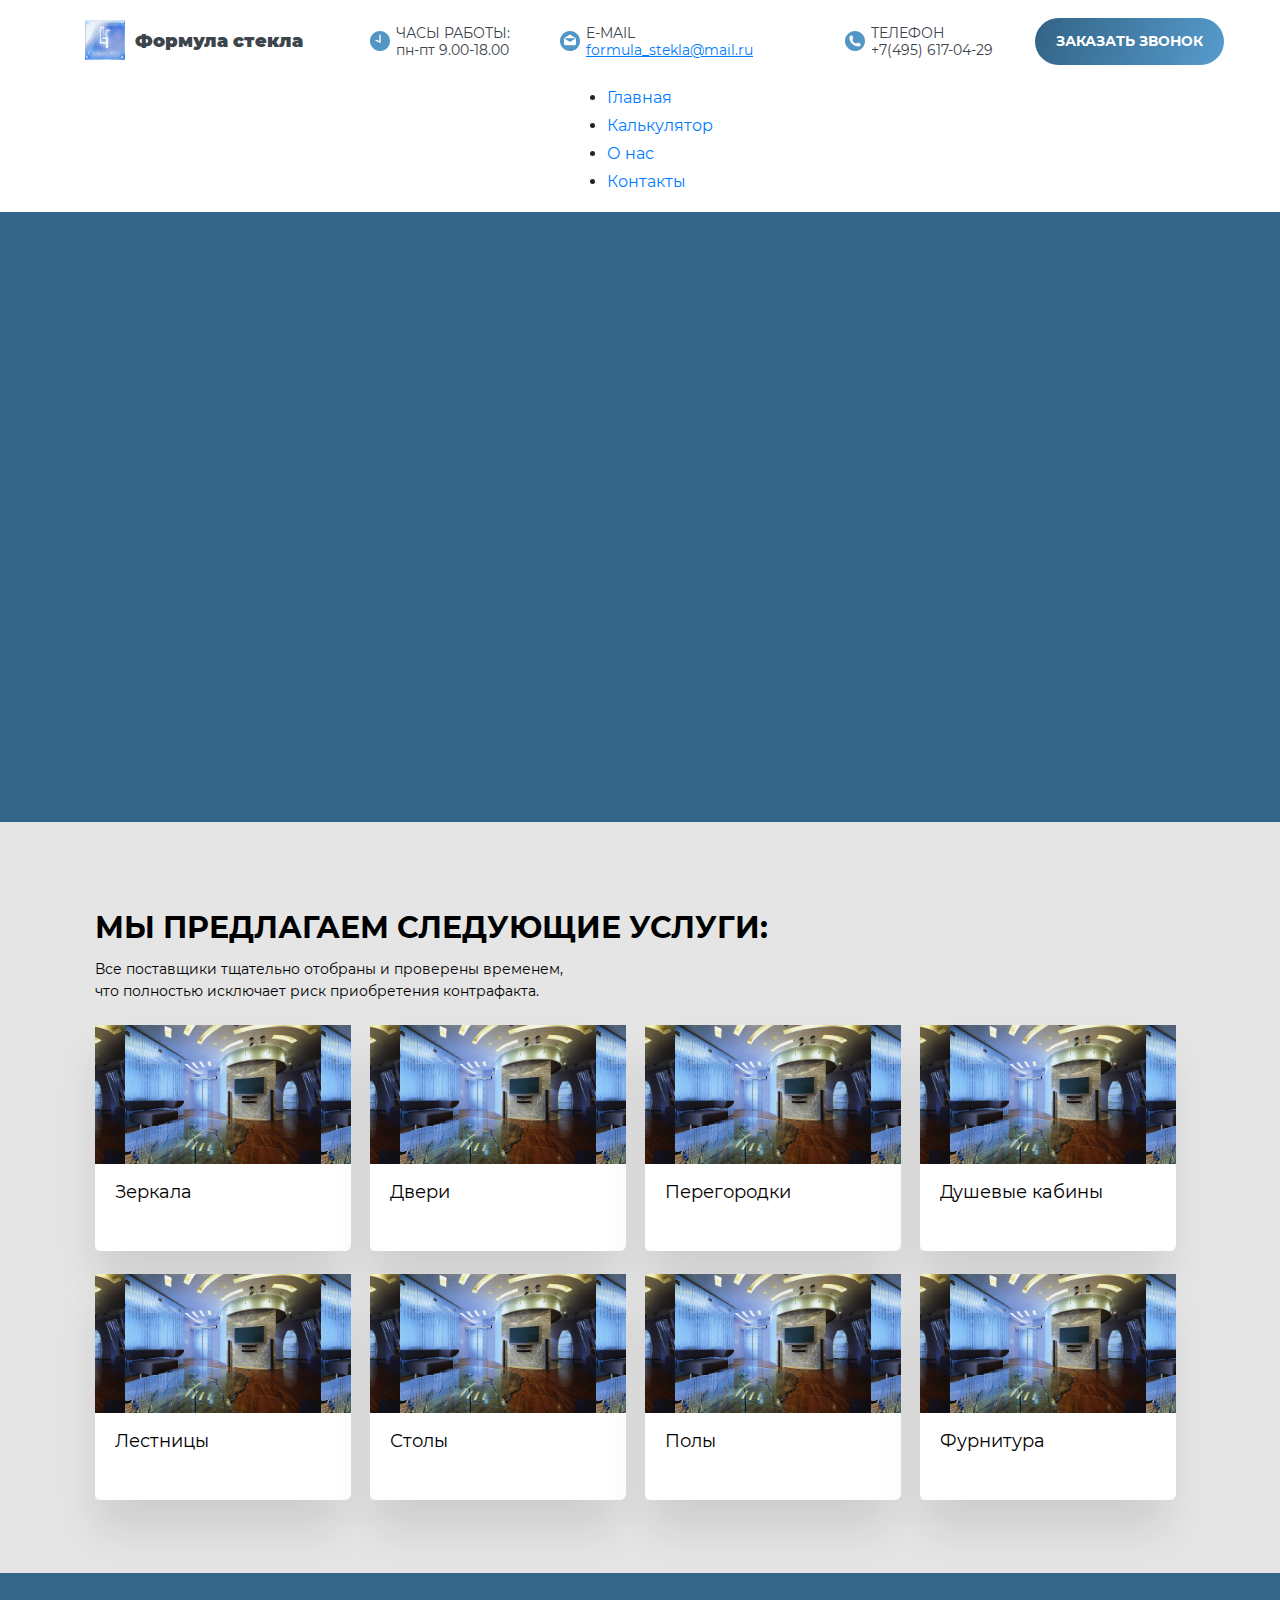
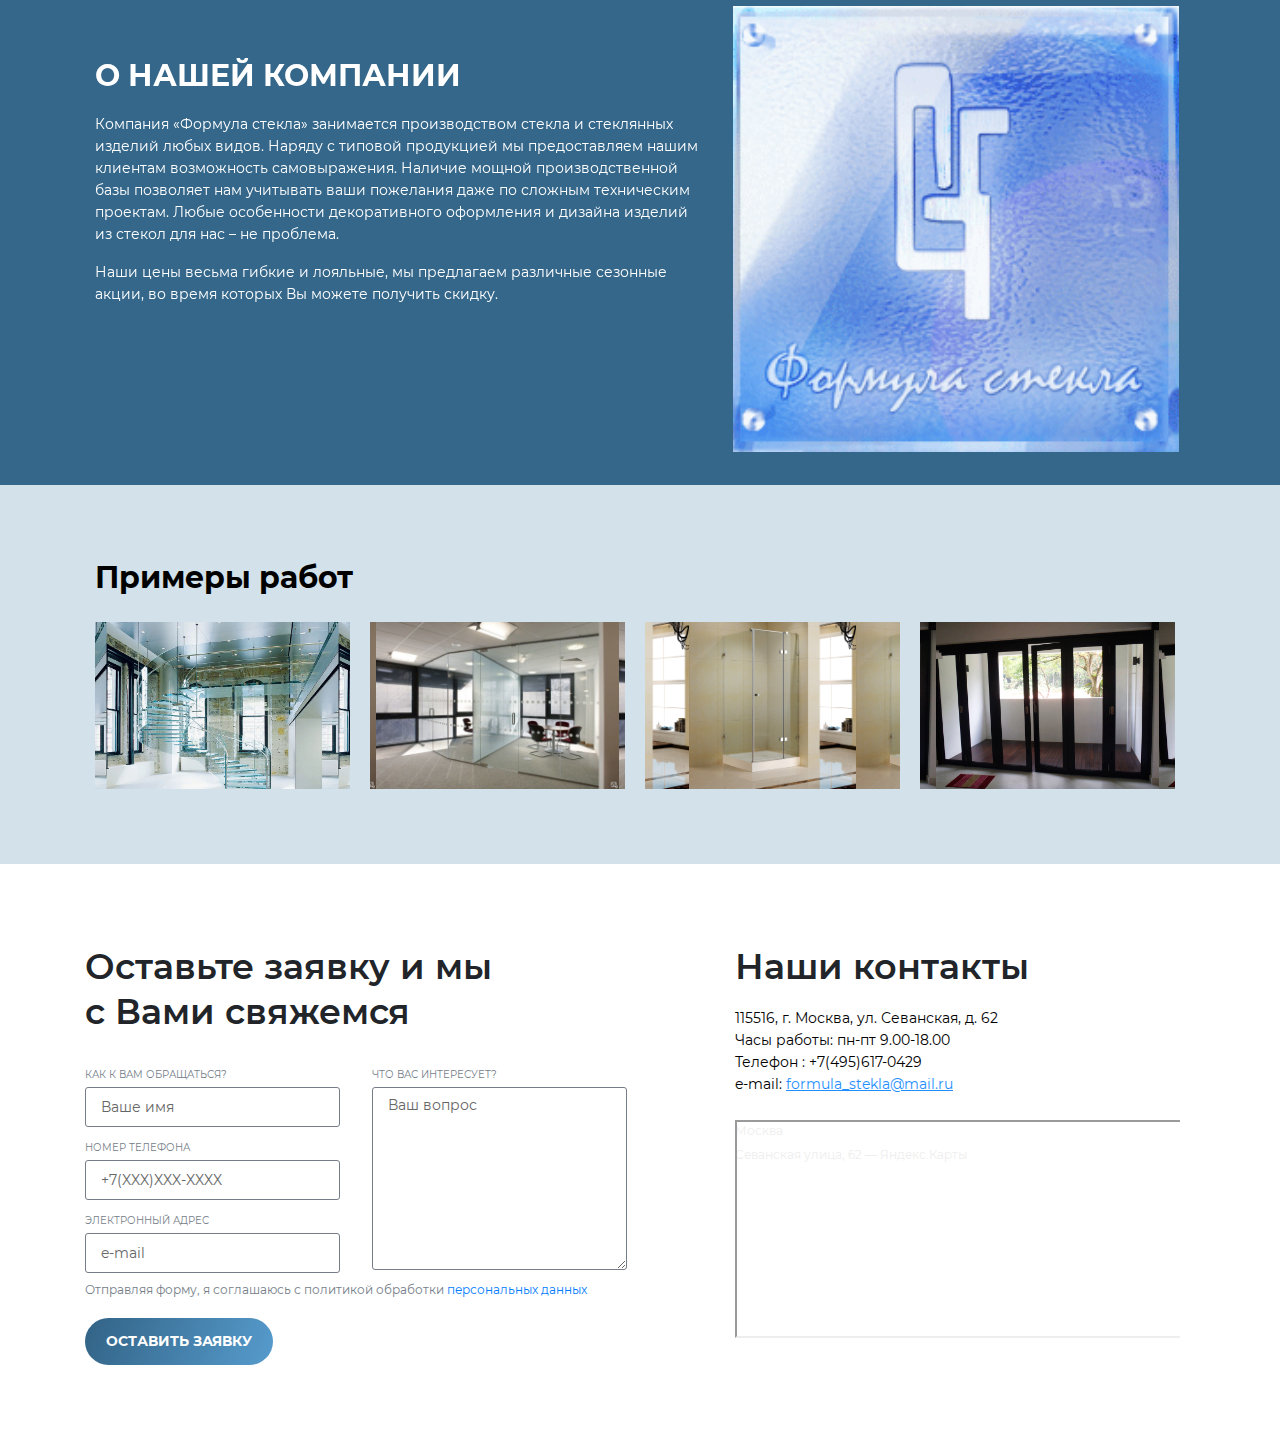
==== commit 8d486464: "Добавлена страница с калькулятором работ и основные элементы калькулятора" ====
--- a/site-project/index.html
+++ b/site-project/index.html
@@ -19,6 +19,7 @@
     <link rel="icon" href="img/favicon/logofav.ico" />
 
     <!-- Template Basic Images End -->
+    <link href="https://cdn.jsdelivr.net/npm/bootstrap@5.1.3/dist/css/bootstrap.min.css" rel="stylesheet" integrity="sha384-1BmE4kWBq78iYhFldvKuhfTAU6auU8tT94WrHftjDbrCEXSU1oBoqyl2QvZ6jIW3" crossorigin="anonymous">
 
     <!-- Custom Browsers Color Start -->
     <meta name="theme-color" content="#E5E5E5" />
@@ -167,6 +168,21 @@
               </div>
             </div>
           </div>
+          ⠀ <br>
+          ⠀ <br>
+          ⠀ <br>
+
+
+          <header class="d-flex justify-content-center py-3">
+            <ul class="nav nav-pills">
+              <li class="nav-item"><a href="index.html" class="nav-link active" aria-current="page">Главная</a></li>
+              <li class="nav-item"><a href="calculator.html" class="nav-link">Калькулятор</a></li>
+              <li class="nav-item"><a href="#" class="nav-link">О нас</a></li>
+              <li class="nav-item"><a href="#" class="nav-link">Контакты</a></li>
+           
+            </ul>
+          </header>
+
 
           <div class="header-banner">
             <div class="header-flex">
@@ -202,6 +218,7 @@
           </div>
         </header>
       </div>
+
 
       <div id="my-content">
         <div class="services-callback-container">
@@ -509,4 +526,6 @@
 
     <script src="js/scripts.min.js"></script>
   </body>
+  <script src="https://cdn.jsdelivr.net/npm/bootstrap@5.1.3/dist/js/bootstrap.bundle.min.js" integrity="sha384-ka7Sk0Gln4gmtz2MlQnikT1wXgYsOg+OMhuP+IlRH9sENBO0LRn5q+8nbTov4+1p" crossorigin="anonymous"></script>
+
 </html>
